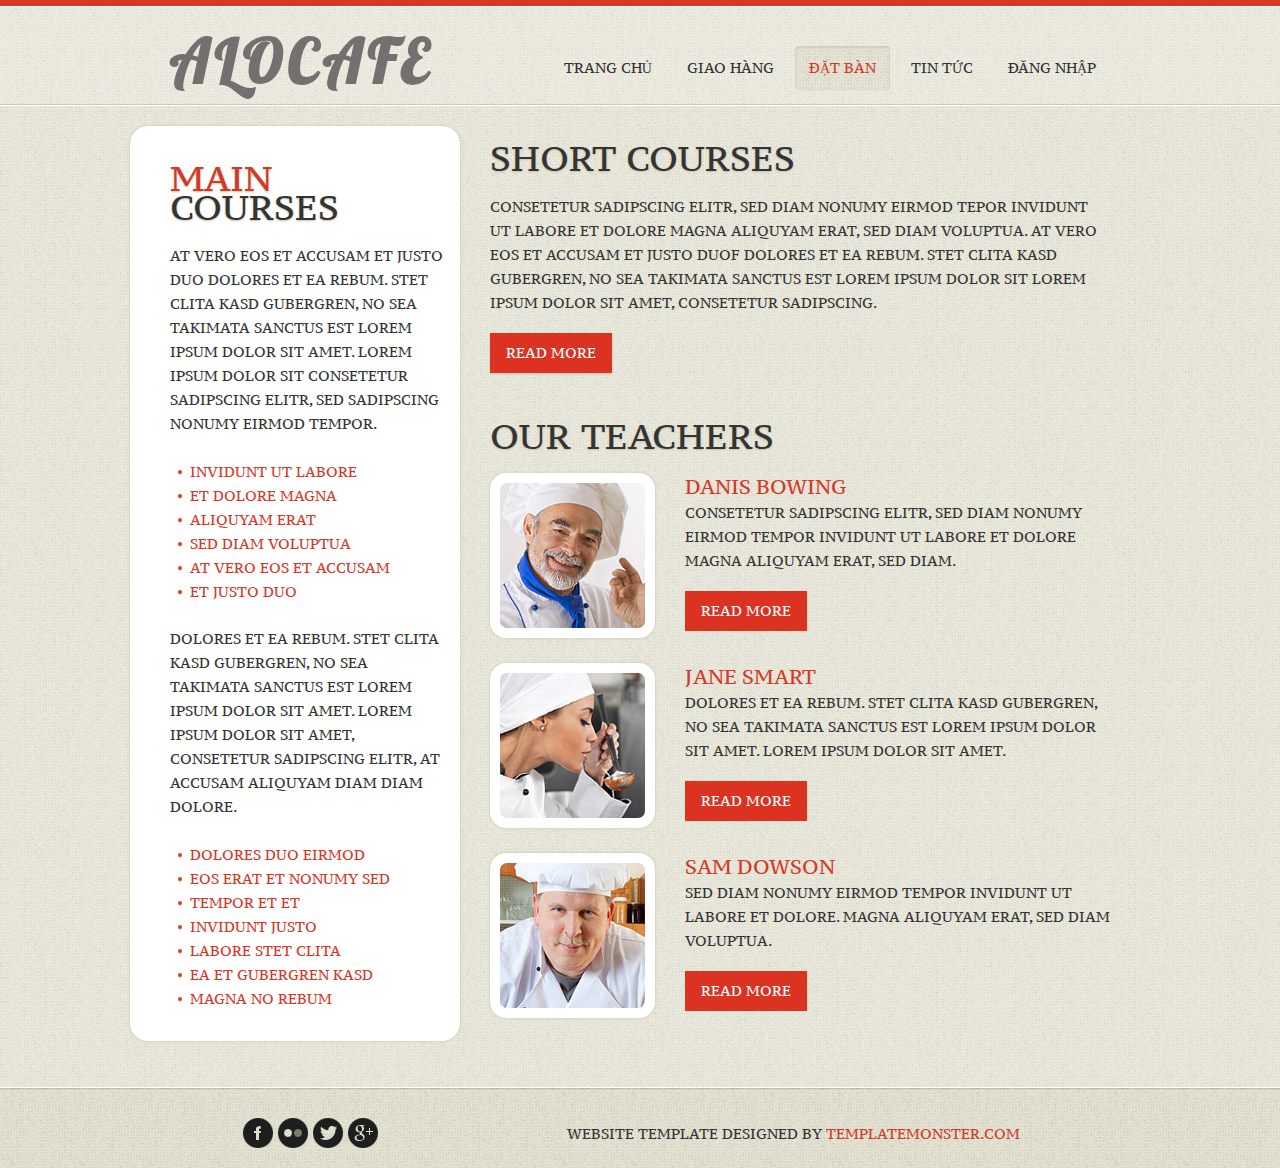
==== index-1.html @ 6573cf67 "new" ====
<!DOCTYPE html>
<html lang="en">
    <head>
        <title>Courses</title>
        <meta charset="utf-8">
        <!--css-->
        <link rel="stylesheet" href="css/reset.css" type="text/css" media="screen">
        <link rel="stylesheet" href="css/style.css" type="text/css" media="screen">
        <link rel="stylesheet" href="css/grid.css" type="text/css" media="screen">
        <link rel="icon" href="images/favicon.ico" type="image/x-icon">
        <link rel="shortcut icon" href="images/favicon.ico" type="image/x-icon" />
        <link href='http://fonts.googleapis.com/css?family=PT+Serif+Caption:400,400italic' rel='stylesheet' type='text/css'>

        <link href='https://fonts.googleapis.com/css?family=Lobster&subset=latin,vietnamese' rel='stylesheet' type='text/css'>
        <!--js-->
        <script type="text/javascript" src="js/jquery-1.7.1.min.js" ></script>
        <script type="text/javascript" src="js/superfish.js"></script>

        <!--[if lt IE 8]>
              <div style=' clear: both; text-align:center; position: relative;'>
                <a href="http://windows.microsoft.com/en-US/internet-explorer/products/ie/home?ocid=ie6_countdown_bannercode">
                  <img src="http://storage.ie6countdown.com/assets/100/images/banners/warning_bar_0000_us.jpg" border="0" height="42" width="820" alt="You are using an outdated browser. For a faster, safer browsing experience, upgrade for free today." />
               </a>
             </div>
             
            <![endif]-->

        <!--[if lt IE 9]>
                        <script src="js/html5.js"></script>
                        <link rel="stylesheet" href="css/ie.css"> 
                 <link href='http://fonts.googleapis.com/css?family=PT+Serif+Caption:400italic' rel='stylesheet' type='text/css'>
               <link href='http://fonts.googleapis.com/css?family=PT+Serif+Caption:400' rel='stylesheet' type='text/css'>
                <![endif]-->
        <style>
            .logo{
                font-family: 'Lobster', cursive;
                color: #756F6F;;
                font-size: 60px;
                padding: 21px 0 14px;
                letter-spacing: 5px;
            }
        </style>
    </head>
    <body>

        <!--==============================header=================================-->
        <header>
            <div class="line-top"></div>
            <div class="main">
                <div class="row-top">
                    <h1><a href="index.html" class="logo">AloCafe</a></h1>
                    <nav>
                        <ul class="sf-menu">
                            <li><a href="index.html">Trang chủ</a></li>
                            <li><a href="index-2.html">Giao hàng</a> </li>
                            <li class="active"><a href="index-1.html">Đặt bàn</a></li>
                            <li><a href="index-3.html">Tin tức</a> </li>
                            <li><a href="index-5.html">Đăng nhập</a> </li>
                        </ul>
                    </nav>
                    <div class="clear"></div>
                </div>
            </div>
        </header>

        <!--==============================content=================================-->
        <section id="content"><div class="ic">More Website Templates @ TemplateMonster.com. December03, 2012!</div>
            <div class="border-horiz"></div>
            <div class="container_12">
                <article class="side-bar">
                    <h3><span>Main</span> Courses</h3>
                    <p>At vero eos et accusam et justo duo dolores et ea rebum. Stet clita kasd gubergren, no sea takimata sanctus est Lorem ipsum dolor sit amet. Lorem ipsum dolor sit consetetur sadipscing elitr, sed sadipscing nonumy eirmod tempor.</p>
                    <ul class="list-1">
                        <li><a href="#">invidunt ut labore</a></li>
                        <li><a href="#">et dolore magna</a></li>
                        <li><a href="#">aliquyam erat</a></li>
                        <li><a href="#">sed diam voluptua</a></li>
                        <li><a href="#">At vero eos et accusam</a></li>
                        <li><a href="#">et justo duo</a></li>
                    </ul>
                    <p>dolores et ea rebum. Stet clita kasd gubergren, no sea takimata sanctus est Lorem ipsum dolor sit amet. Lorem ipsum dolor sit amet, consetetur sadipscing elitr, At accusam aliquyam diam diam dolore.</p>
                    <ul class="list-1">
                        <li><a href="#">dolores duo eirmod</a></li>
                        <li><a href="#">eos erat et nonumy sed</a></li>
                        <li><a href="#">tempor et et</a></li>
                        <li><a href="#">invidunt justo</a></li>
                        <li><a href="#">labore Stet clita</a></li>
                        <li><a href="#">ea et gubergren kasd</a></li>
                        <li><a href="#">magna no rebum</a></li>
                    </ul>
                </article>
                <article class="grid_8">
                    <h3>Short Courses</h3>
                    <p>Consetetur sadipscing elitr, sed diam nonumy eirmod tepor invidunt ut labore et dolore magna aliquyam erat, sed diam voluptua. At vero eos et accusam et justo duof dolores et ea rebum. Stet clita kasd gubergren, no sea takimata sanctus est Lorem ipsum dolor sit Lorem ipsum dolor sit amet, consetetur sadipscing.</p>
                    <a href="#" class="btn">Read more</a>
                    <div class="padd-1">
                        <h3>Our Teachers</h3>
                    </div>
                    <ul class="list-teachers">
                        <li>
                            <figure class="box-img"><img src="images/page2-img1.jpg " alt="" /></figure>
                            <div class="overflow">
                                <h4>Danis bowing</h4>
                                <p>Consetetur sadipscing elitr, sed diam nonumy eirmod tempor invidunt ut labore et dolore magna aliquyam erat, sed diam.</p>
                                <a href="#" class="btn">Read more</a> </div>
                            <div class="clear"></div>
                        </li>
                        <li>
                            <figure class="box-img"><img src="images/page2-img2.jpg " alt="" /></figure>
                            <div class="overflow">
                                <h4>Jane smart</h4>
                                <p>dolores et ea rebum. Stet clita kasd gubergren, no sea takimata sanctus est Lorem ipsum dolor sit amet. Lorem ipsum dolor sit amet.</p>
                                <a href="#" class="btn">Read more</a> </div>
                            <div class="clear"></div>
                        </li>
                        <li>
                            <figure class="box-img"><img src="images/page2-img3.jpg " alt="" /></figure>
                            <div class="overflow">
                                <h4>Sam Dowson</h4>
                                <p>sed diam nonumy eirmod tempor invidunt ut labore et dolore. magna aliquyam erat, sed diam voluptua.</p>
                                <a href="#" class="btn">Read more</a> </div>
                            <div class="clear"></div>
                        </li>
                    </ul>
                </article>
                <div class="clear"></div>
            </div>
        </section>

        <!--==============================footer=================================-->
        <footer>
            <div class="main">
                <ul class="soc-list">
                    <li><a href="#"><img alt="" src="images/icon-1.png"></a></li>
                    <li><a href="#"><img alt="" src="images/icon-2.png"></a></li>
                    <li><a href="#"><img alt="" src="images/icon-3.png"></a></li>
                    <li><a href="#"><img alt="" src="images/icon-4.png"></a></li>
                </ul>
                <div class="policy">Website Template designed by <a href="http://www.templatemonster.com" rel="nofollow">TemplateMonster.com</a> </div>
                <div class="clear"></div>
            </div>
        </footer>
    </body>
</html>
---- css/style.css ----
/* Getting the new tags to behave */
article, aside, audio, canvas, command, datalist, details, embed, figcaption, figure, footer, header, hgroup, keygen, meter, nav, output, progress, section, source, video {
	display: block;
}
mark, rp, rt, ruby, summary, time {
	display: inline
}
/* Global properties ======================================================== */
body {	
	font-family: 'PT Serif Caption', serif;
	font-size:14px;
	line-height:24px;
	color:#343434;
	min-width:1020px;
	background:url(../images/bg-body.gif) #e6e4d7;
	text-transform:uppercase
}
html, body {
	height:100%;
}
.ic {
	border:0;
	float:right;
	background:#fff;
	color:#f00;
	width:50%;
	line-height:10px;
	font-size:10px;
	margin:-220% 0 0 0;
	padding:0;
	overflow:hidden
}
p {
	padding-bottom:18px;

}


a {
	color:#fff;
	text-decoration:none;
}
h1 {
	float:left;
	display:block;
	position:relative;
	z-index:10;
}

h1 a {
	display:block;
}

h2,h3,h4,h5,h6{
font-family: 'PT Serif Caption', serif;
font-weight:normal;
color:#343434} 
h3 {	
	font-size:35px;
	line-height:38px;	
	padding:33px 0 18px;
	text-shadow:0 1px 2px #c5c2a9;
	
}
h3 span {color:#D53827;
	display:block;
	margin-bottom:-9px;}
h3 strong{font-weight:normal;color:#d53827}	
h3 em{color:#999;
font-size:20px;
line-height:24px;
display:block;
font-style:normal}	
	
h4 {
	font-size:20px;
	line-height:28px;
	display:block;
	color:#d53827;}

h5 {
	color:#fff;
	font-size:15px;
	line-height:18px;
	padding:0 0 8px 0;
	font-weight:normal;
}
h6 {
	color:#2d2f38;
	font-size:20px;
	line-height:20px;
	padding:0 0 19px 0;
	font-weight:bold;
}

.padd-1{padding-top:11px}
.padd-2{padding-top:15px}
.inner-1{padding-right:35px}

.relative {
	position:relative
}

/* Global Structure ============================================================= */


.main {
	margin: 0 auto;
	position: relative;
	width: 940px;}

.overflow {overflow:hidden;}

/* Header */


header {	
	padding:0;
	position: relative;
	z-index:99;
	background:url(../images/tail-header.gif);
}

.line-top{
	background:url(../images/line-top.gif) repeat-x  0 0;
    height:7px;
}

.row-top{padding:21px 0 14px}
/* Content */
#content {
	position:relative;
}

/* Left & Right alignment */

.fleft {
	float:left;
}
.fright {
	float:right;
}
.clear {
	clear:both;
}
.alignright {
	text-align:right;
}
.aligncenter {
	text-align:center;
}
.wrapper {
	width:100%;
	overflow:hidden;
}
.overflow {
	overflow:hidden;
}
/*----- other -----*/
.img-indent {
	float:left;
	margin:1px 30px 0 0
}
.img-indent1 {	
	margin:4px 0 24px 0
}

/*===== menu =====*/
nav {
	padding:18px 0 0 0;
	float:right;
	display:block;
	z-index:99;
}
.sf-menu, .sf-menu * {
	margin:			0;
	padding:		0;
	list-style:		none;
}
.sf-menu {
	position:relative;
}
.sf-menu > li {
	margin-left:7px;
	float:left;
	position:relative;
	-webkit-transition: all 0.3s ease;
	-moz-transition: all 0.3s ease;
	-o-transition: all 0.3s ease;
	transition: all 0.3s ease;
	border-radius:4px;
	background:url(../images/point.png)
}

.sf-menu  a {
	color:#343434;
    font-size:14px;
    line-height:20px;
	text-decoration:none;
}

.sf-menu > li > a {
	display:block;
	padding:12px 14px;
}

.sf-menu ul {
	position:		absolute;
	top:			-999em;
	width:			160px;
	display:none;
	background:url(../images/bg-body.gif);
	padding:11px 14px 14px;
	border-radius:8px;
	-moz-border-radius:8px;
	-webkit-border-radius:8px;
    box-shadow:inset 0 1px 3px #c5c2a9;
	-moz-box-shadow: inset 0 1px 3px #c5c2a9;
	-webkit-box-shadow: inset 0 1px 3px #c5c2a9;

}
.sf-menu > li.sfHover , .sf-menu > li:hover, .sf-menu li.active {
	background:url(../images/tail-item.gif);
	   box-shadow:inset 0 1px 3px #c5c2a9;
	-moz-box-shadow: inset 0 1px 3px #c5c2a9;
	-webkit-box-shadow: inset 0 1px 3px #c5c2a9;
	
}

.sf-menu > li.sfHover > a, .sf-menu > li > a:hover, .sf-menu li.active a {
	color:#d53827;

	
}


.sf-menu li li.sfHover > a, .sf-menu li li a:hover, .sf-menu li li a.active {
	color:#d53827;
}
.sf-menu li:hover ul, .sf-menu li.sfHover ul {
	left:			0px;
	top:			47px; /* match top ul list item height */
	z-index:		99;
}
ul.sf-menu li:hover li ul, ul.sf-menu li.sfHover li ul {
	top:			-999em;
}
ul.sf-menu li li:hover ul, ul.sf-menu li li.sfHover ul {
	left:			256px; /* match ul width */
	top:			27px;
}
ul.sf-menu li li:hover li ul, ul.sf-menu li li.sfHover li ul {
	top:			-999em;
}
ul.sf-menu li li li:hover ul, ul.sf-menu li li li.sfHover ul {
	left:			10em; /* match ul width */
	top:			0px;
}

/*===== content =====*/

#content {
	padding:0 0 44px;
	background:url(../images/tail-cont.gif)
}

.border-horiz{background:url(../images/border-horiz.gif) repeat-x 0  0;height:2px}
.border-horiz.extra{margin-top:40px}
.border-horiz.extra1{margin-top:24px}
.box-slogan{text-align:center;width:940px;margin:0 auto;padding-bottom:15px}
.box-slogan h3{padding-bottom:12px}

.thumbnail-1 figure{margin-bottom:18px}
.box-img{
	padding:10px;
	background:#fff;
    border-radius:16px;
	-moz-border-radius:16px;
	-webkit-border-radius:16px;
	 box-shadow:0 0 3px #c5c2a9;
	-moz-box-shadow: 0 0 3px #c5c2a9;
	-webkit-box-shadow:0 0 3px #c5c2a9;
	display:inline-block
	}
.box-img img{	
	border-radius:7px;
	-moz-border-radius:7px;
	-webkit-border-radius:7px;}
	
.row-1{padding-bottom:40px}	
.quote-1{
font-style:italic;
position:relative;
padding-left:30px}	
.quote-1:before{
width:27px;
height:21px;
position:absolute;content:"";
background:url(../images/quote-part.png) no-repeat 0 0;
left:0;
top:0}
.name-author{
text-align:right;
color:#D53827;
font-style:italic}

.list-popular.news{padding-right:22px}
.list-popular a{
font-size:20px;
color:#d53827;
line-height:24px;
margin-bottom:2px;
display:inline-block}
.list-popular a:hover{color:#343434}

.list-dropcap{overflow:hidden;margin-left:-25px;padding-top:25px}
.list-dropcap li{float:left;width:190px;margin-left:25px}
.list-dropcap a{
color:#343434;
font-size:20px;
line-height:24px}
.list-dropcap a:hover{color:#d53827;}

.dropcap{float:left;width:54px;
background:#d53827;
border-radius:26px;
-moz-border-radius:26px;
-webkit-border-radius:26px;
font-size:45px;
line-height:48px;
text-transform:uppercase;
color:#fff;
text-align:center;
padding:1px 0 5px;
margin:0 12px 18px 0
}
.list-dropcap1{padding-top:10px}
.list-dropcap1 .dropcap{background:#000;margin-bottom:8px}
.list-dropcap1 li{padding-bottom:32px}
.list-dropcap1 h4{color:#343434;line-height:24px}	
.side-bar{
width:280px;
float:left;
margin:20px 20px 0 -30px;
padding:0 10px 7px 40px;
background:#fff;
    border-radius:18px;
	-moz-border-radius:18px;
	-webkit-border-radius:18px;
	 box-shadow:0 0 3px #c5c2a9;
	-moz-box-shadow: 0 0 3px #c5c2a9;
	-webkit-box-shadow:0 0 3px #c5c2a9;
}	
.side-bar.extra{padding:18px 10px 0 40px}	
.side-bar.extra1{padding:0px 20px 27px 30px}		
.list-1 {padding:6px 0 23px}

.list-1 li {
	background:url(../images/marker-1.png) no-repeat 7px 10px;
	padding:0 0 0 20px;
	display:block;
	line-height:24px;
}
.list-1 li a {
	display:inline-block;
	-webkit-transition: all 0.2s ease;
	-moz-transition: all 0.2s ease;
	-o-transition: all 0.2s ease;
	transition: all 0.2s ease;
	color:#d53827;
}
.list-1 li a:hover{color:#343434}

.list-teachers{}
.list-teachers li{padding-bottom:25px}
.list-teachers li figure{float:left;margin-right:30px}

.list-recipes{}
.list-recipes li figure{float:left;margin-right:30px}
.list-recipes li h4{padding-top:14px}
.list-recipes li{padding-bottom:30px}
.list-recipes.extra h4{padding-top:10px}

.privacy {
	width:750px;
	padding:0 0 0 0
}

/*----- lists -----*/


/*----- links -----*/
.link-1{color:#d53827}
.link-1:hover{text-decoration:none;
color:#343434}

/*----- btns -----*/

.btn {
	display:inline-block;
	color:#fff;
	padding:8px 16px;
	background:#db3222;
	-webkit-transition: all 0.3s ease;
	-moz-transition: all 0.3s ease;
	-o-transition: all 0.3s ease;
	transition: all 0.3s ease;
    box-shadow:0 1px 2px #c5c2a9;
	-moz-box-shadow: 0 1px 2px #c5c2a9;
	-webkit-box-shadow:0 1px 2px #c5c2a9;
}
.btn:hover {
	background:#2e2e2e
}

/*----- forms -----*/

.box-contact{
	background:#fff;
width:940px;
margin:60px auto 0;
padding:0 40px 51px;
background:#fff;
    border-radius:18px;
	-moz-border-radius:18px;
	-webkit-border-radius:18px;
	 box-shadow:0 0 3px #c5c2a9;
	-moz-box-shadow: 0 0 3px #c5c2a9;
	-webkit-box-shadow:0 0 3px #c5c2a9;
}

.coll-1,.coll-2{float:left;width:450px;}
.coll-2{float:right}


.box-contact .btn{margin-top:2px}
#contact-form {
  position: relative;
  vertical-align: top;
  z-index: 1;
  margin: 0;
  padding: 0;
}
#contact-form fieldset {
  border: none;
  padding: 0;
  width: 100%;
  overflow: hidden;
}
#contact-form label {
  min-height: 54px;
  position: relative;
  margin: 0;
  overflow: hidden;
  display: block;
  float: left;
  width: 100%;
}
#contact-form .message {
  min-height: 213px;
  display: block;
  width: 100%;
}
#contact-form input,
#contact-form textarea {
  font-family: 'PT Serif Caption', serif;
  padding: 4px 12px 5px;
  text-transform:uppercase;
  margin: 0;
  font-size:14px;
  display: block;
  line-height: 24px !important;
  color: #343434;
  background: #e8e7de;
  outline: none;
  width: 94%;
  border: 1px solid #d1cfbd;
  box-shadow: none;
  border-radius: 0px;
  float: left;
}
#contact-form input {
  height: 24px;
}
#contact-form textarea { 
  height: 184px;
  resize: none;
  overflow: auto;
}
#contact-form textarea:focus,
#contact-form input[type="text"]:focus {
  box-shadow: none;
  
}
#contact-form .area .error {
  float: none;
}
#contact-form .success {
  display: none;
  margin-bottom: 10px;
   background: #e8e7de;
  font-size: 14px;
  line-height: 16px;
  position: relative;
  border: 1px solid #d1cfbd;
  padding: 10px;
}
#contact-form .error,
#contact-form .empty {
  color: #f00;
  font-size: 11px;
  line-height: 1.27em;
  display: none;
  overflow: hidden;
  margin-bottom: 5px;
  padding: 2px 4px 6px;
  float: left;
}

#contact-form a{cursor:pointer}


.form-txt{padding-bottom:2px}
.btns {overflow:hidden;
padding-left:370px}
.btns a{float:left;margin-right:40px}
/*----- map -----*/
.map {
	float:left;
	margin:0
}
iframe {
	height: 182px;
	overflow: hidden;
	width: 630px;

}
/*----- adress -----*/

.box-address {
float:left;
width:260px;
margin-right:30px;
padding-top:9px
}

dl {padding-top:2px
}
dt {
	padding-bottom:5px;
}
dd {
	display:inline-block;
}
dl dd span {
	display: inline-block;
	width: 94px;
	}
.mail-1{
	color:#d53827;
	text-decoration:none;
	
}
.mail-1:hover{
	text-decoration:underline
}

/*===== footer =====*/

footer {
	position:relative;
	padding:31px 0 20px;
	background:url(../images/tail-bg-footer.gif) repeat-x 0 0;
	
}
.policy {
	float:right;
	display:block;
	font-size:14px;
	color:#343434;
	line-height:16px;
	text-decoration:none;
	padding:8px 90px 0 0;
}

.policy a {
	color:#d53827;
	text-decoration:none;	
	
	
}
.policy a:hover {
	text-decoration:underline;
}

/*----- social -----*/
.soc-list {float:left;	
	display:block;
	padding-left:73px
}
.soc-list li {
	padding:0 5px 0 0;
	float:left;
}
.soc-list li a {
	display:block;
	opacity:1;
	background:url(../images/bg-body.gif);
}
.soc-list li a:hover{opacity:0.7}
---- css/grid.css ----
/*
	Variable Grid System.
	Learn more ~ http://www.spry-soft.com/grids/
	Based on 960 Grid System - http://960.gs/

	Licensed under GPL and MIT.
*/


/* Containers
----------------------------------------------------------------------------------------------------*/
.container_12 {
	margin-left: auto;
	margin-right: auto;
	width: 960px;
}

/* Grid >> Global
----------------------------------------------------------------------------------------------------*/

.grid_1,
.grid_2,
.grid_3,
.grid_4,
.grid_5,
.grid_6,
.grid_7,
.grid_8,
.grid_9,
.grid_10,
.grid_11,
.grid_12 {
	display:inline;
	float: left;
	position: relative;
	margin-left: 10px;
	margin-right: 10px;
}

/* Grid >> Children (Alpha ~ First, Omega ~ Last)
----------------------------------------------------------------------------------------------------*/

.alpha {
	margin-left: 0;
}

.omega {
	margin-right: 0;
}

/* Grid >> 12 Columns
----------------------------------------------------------------------------------------------------*/

.container_12 .grid_1 {
	width:60px;
}

.container_12 .grid_2 {
	width:140px;
}

.container_12 .grid_3 {
	width:220px;
}

.container_12 .grid_4 {
	width:300px;
}

.container_12 .grid_5 {
	width:380px;
}

.container_12 .grid_6 {
	width:460px;
}

.container_12 .grid_7 {
	width:540px;
}

.container_12 .grid_8 {
	width:620px;
}

.container_12 .grid_9 {
	width:700px;
}

.container_12 .grid_10 {
	width:780px;
}

.container_12 .grid_11 {
	width:860px;
}

.container_12 .grid_12 {
	width:940px;
}



/* Prefix Extra Space >> 12 Columns
----------------------------------------------------------------------------------------------------*/

.container_12 .prefix_1 {
	padding-left:80px;
}

.container_12 .prefix_2 {
	padding-left:160px;
}

.container_12 .prefix_3 {
	padding-left:240px;
}

.container_12 .prefix_4 {
	padding-left:320px;
}

.container_12 .prefix_5 {
	padding-left:400px;
}

.container_12 .prefix_6 {
	padding-left:480px;
}

.container_12 .prefix_7 {
	padding-left:560px;
}

.container_12 .prefix_8 {
	padding-left:640px;
}

.container_12 .prefix_9 {
	padding-left:720px;
}

.container_12 .prefix_10 {
	padding-left:800px;
}

.container_12 .prefix_11 {
	padding-left:880px;
}



/* Suffix Extra Space >> 12 Columns
----------------------------------------------------------------------------------------------------*/

.container_12 .suffix_1 {
	padding-right:80px;
}

.container_12 .suffix_2 {
	padding-right:160px;
}

.container_12 .suffix_3 {
	padding-right:240px;
}

.container_12 .suffix_4 {
	padding-right:320px;
}

.container_12 .suffix_5 {
	padding-right:400px;
}

.container_12 .suffix_6 {
	padding-right:480px;
}

.container_12 .suffix_7 {
	padding-right:560px;
}

.container_12 .suffix_8 {
	padding-right:640px;
}

.container_12 .suffix_9 {
	padding-right:720px;
}

.container_12 .suffix_10 {
	padding-right:800px;
}

.container_12 .suffix_11 {
	padding-right:880px;
}



/* Push Space >> 12 Columns
----------------------------------------------------------------------------------------------------*/

.container_12 .push_1 {
	left:80px;
}

.container_12 .push_2 {
	left:160px;
}

.container_12 .push_3 {
	left:240px;
}

.container_12 .push_4 {
	left:320px;
}

.container_12 .push_5 {
	left:400px;
}

.container_12 .push_6 {
	left:480px;
}

.container_12 .push_7 {
	left:560px;
}

.container_12 .push_8 {
	left:640px;
}

.container_12 .push_9 {
	left:720px;
}

.container_12 .push_10 {
	left:800px;
}

.container_12 .push_11 {
	left:880px;
}



/* Pull Space >> 12 Columns
----------------------------------------------------------------------------------------------------*/

.container_12 .pull_1 {
	left:-80px;
}

.container_12 .pull_2 {
	left:-160px;
}

.container_12 .pull_3 {
	left:-240px;
}

.container_12 .pull_4 {
	left:-320px;
}

.container_12 .pull_5 {
	left:-400px;
}

.container_12 .pull_6 {
	left:-480px;
}

.container_12 .pull_7 {
	left:-560px;
}

.container_12 .pull_8 {
	left:-640px;
}

.container_12 .pull_9 {
	left:-720px;
}

.container_12 .pull_10 {
	left:-800px;
}

.container_12 .pull_11 {
	left:-880px;
}




/* Clear Floated Elements
----------------------------------------------------------------------------------------------------*/

/* http://sonspring.com/journal/clearing-floats */

.clear {
	clear: both;
	display: block;
	overflow: hidden;
	visibility: hidden;
	width: 0;
	height: 0;
}

/* http://perishablepress.com/press/2008/02/05/lessons-learned-concerning-the-clearfix-css-hack */

.clearfix:after {
	clear: both;
	content: ' ';
	display: block;
	font-size: 0;
	line-height: 0;
	visibility: hidden;
	width: 0;
	height: 0;
}

.clearfix {
	display: inline-block;
}

* html .clearfix {
	height: 1%;
}

.clearfix {
	display: block;
}
---- css/ie.css ----
.btn,.sf-menu > li,
.box-img,
.flexslider .slides,
.dropcap,
.side-bar,
.list-dropcap1 .dropcap,
.box-contact,
.flexslider .slides img {
	behavior:url(js/PIE.htc);
	position:relative;
}
.sf-menu ul{behavior:url(js/PIE.htc);}
.soc-list li a img{filter:alpha(opacity=100);}
.soc-list li a:hover img{filter:alpha(opacity=70);}
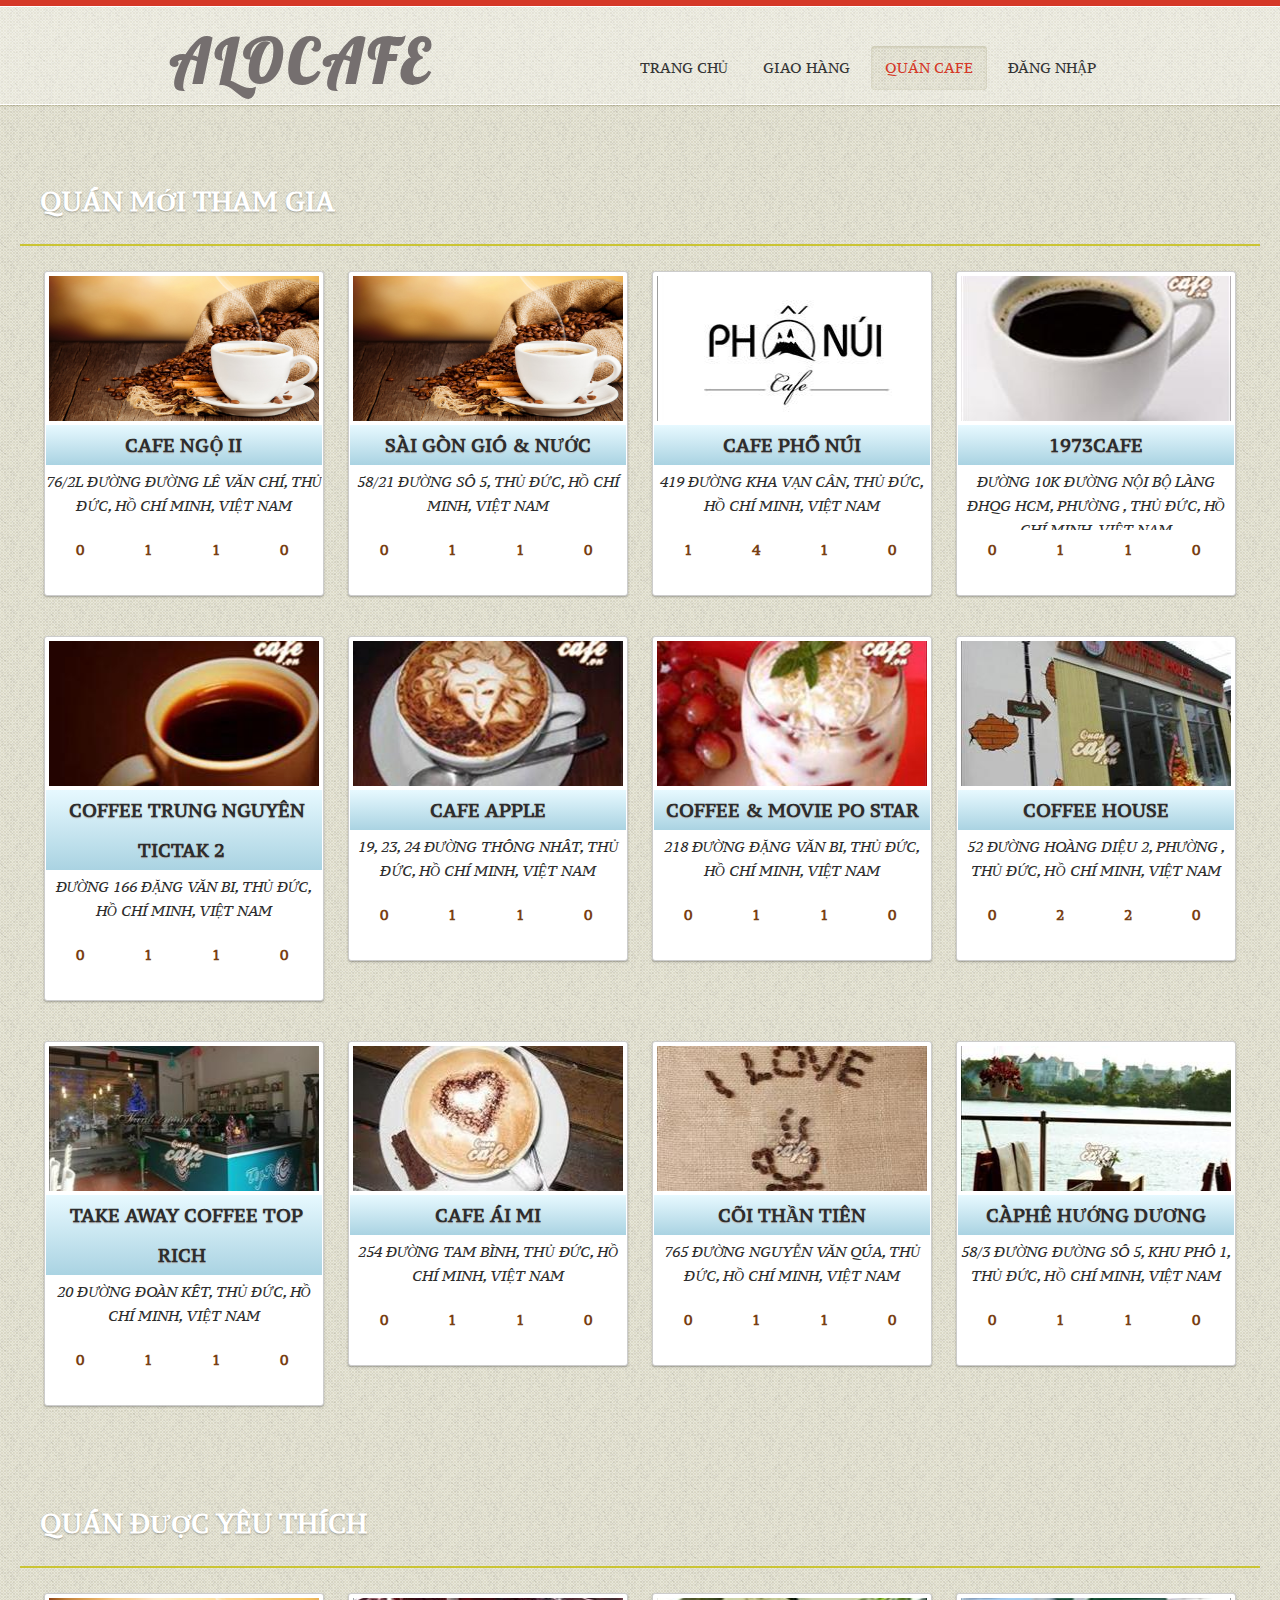
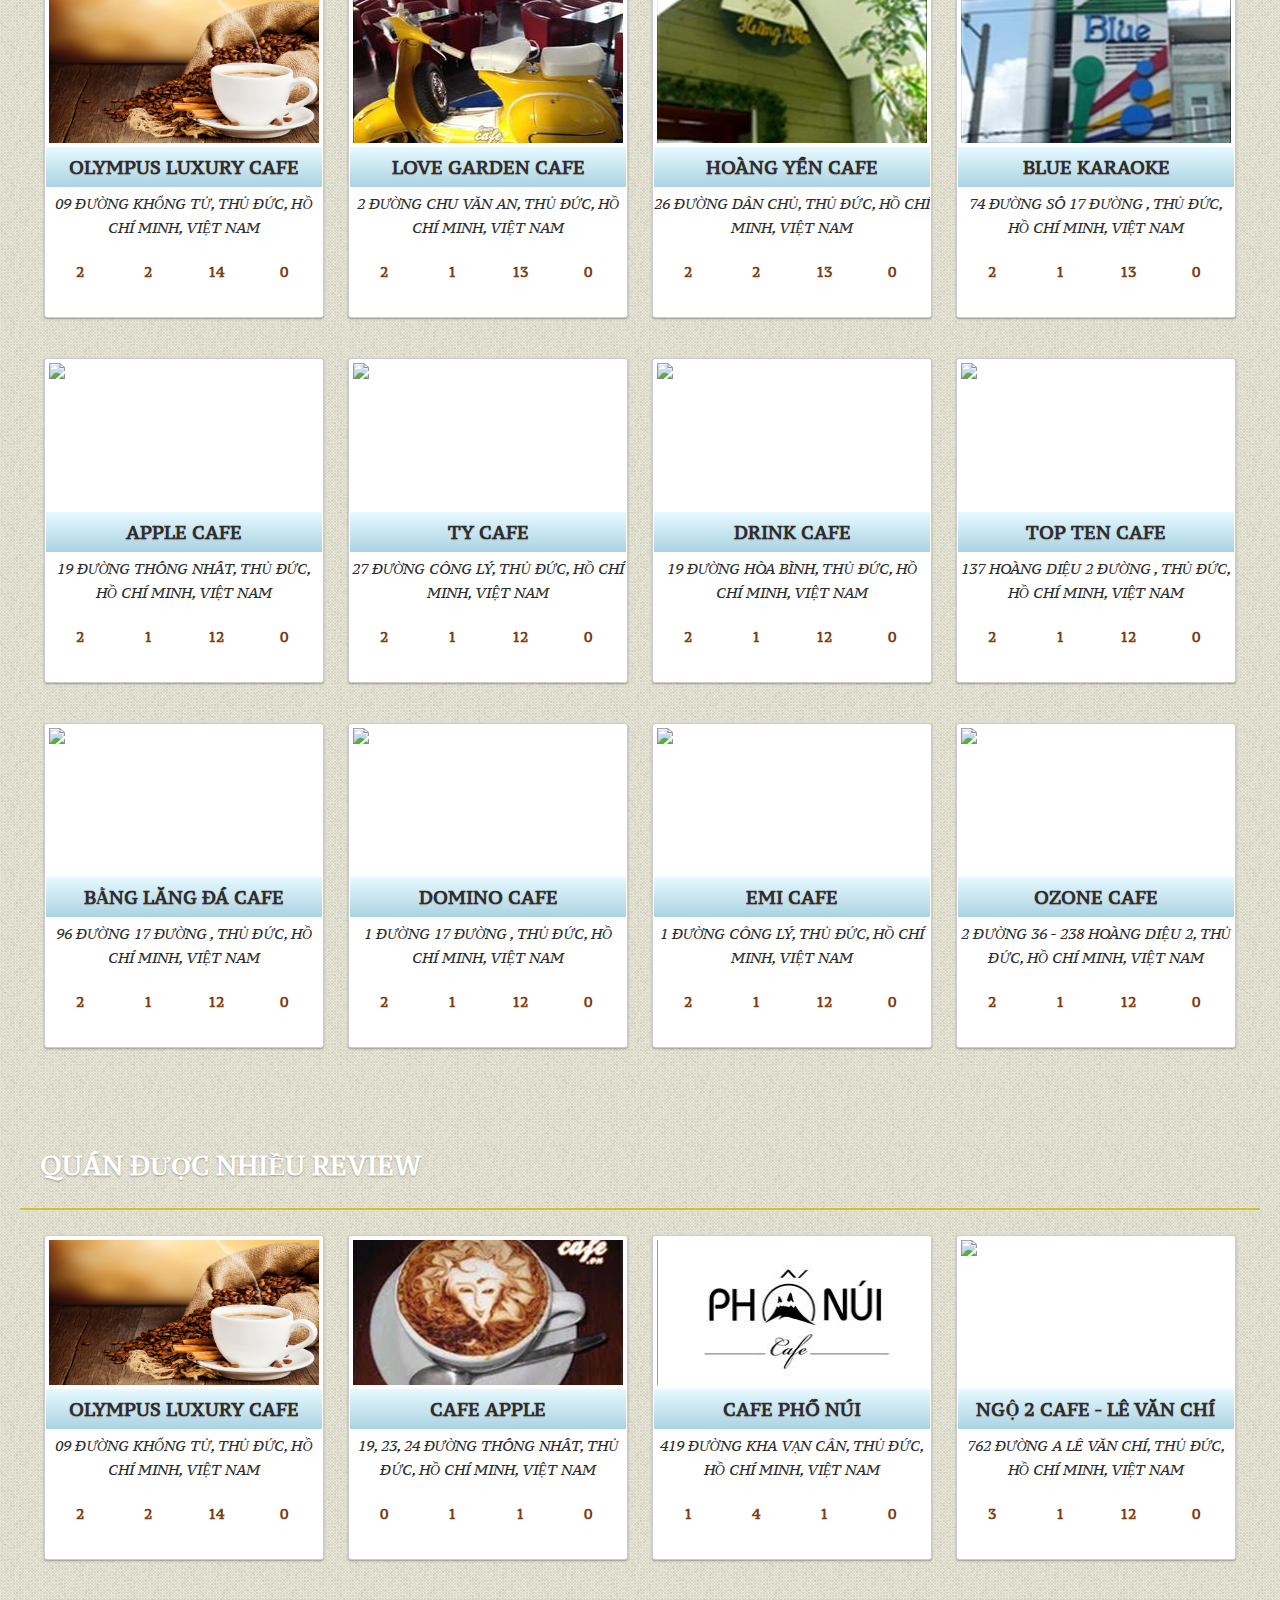
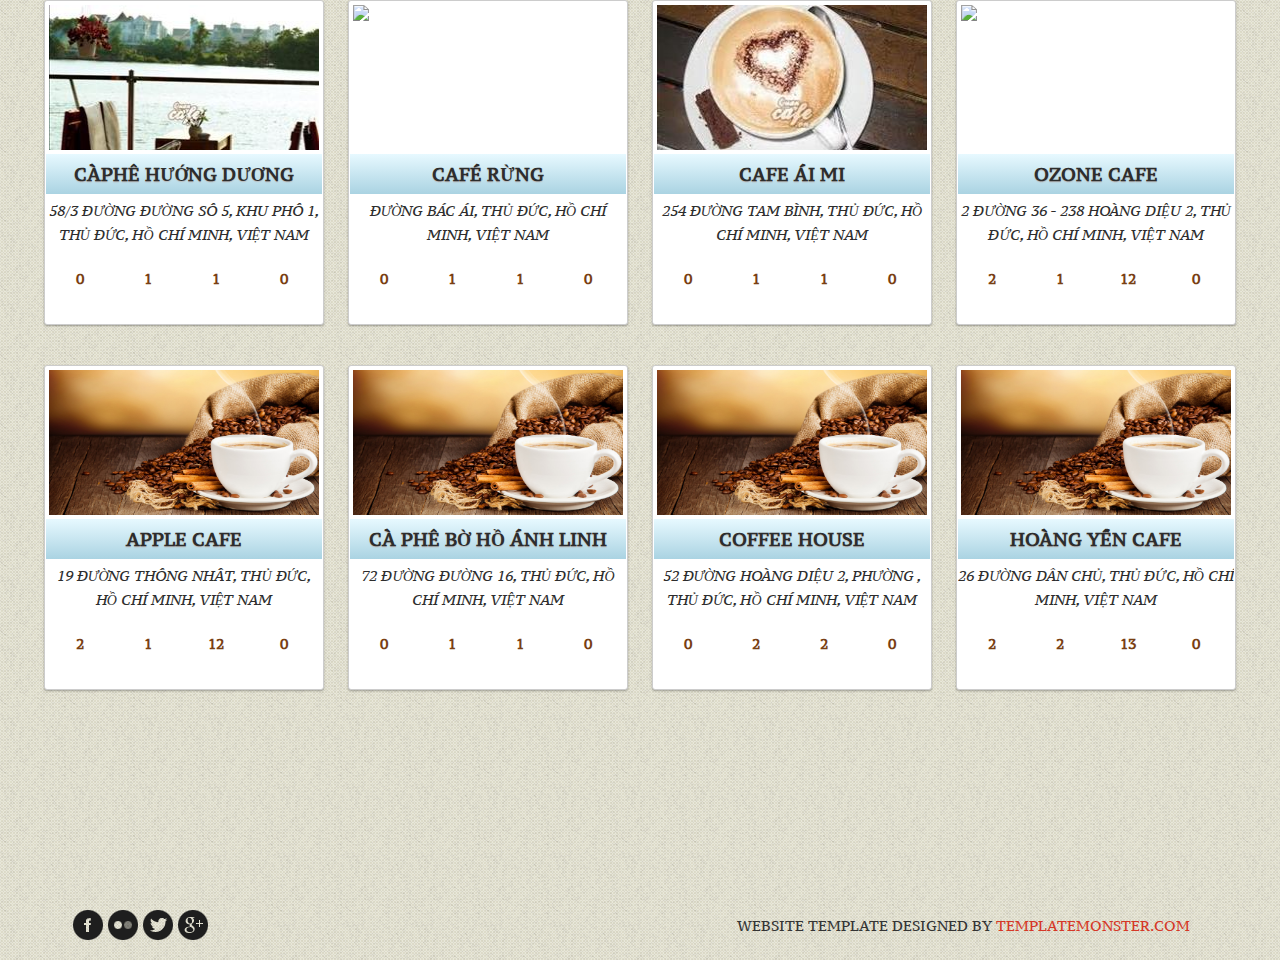
==== commit 7b8e6cb0: "Signed-off-by: lytranuit <lytranuit@gmail.com> finish" ====
--- a/index-1.html
+++ b/index-1.html
@@ -4,6 +4,8 @@
         <title>Courses</title>
         <meta charset="utf-8">
         <!--css-->
+
+        <link rel="stylesheet" href="css/home.css" type="text/css" media="screen">
         <link rel="stylesheet" href="css/reset.css" type="text/css" media="screen">
         <link rel="stylesheet" href="css/style.css" type="text/css" media="screen">
         <link rel="stylesheet" href="css/grid.css" type="text/css" media="screen">
@@ -12,7 +14,7 @@
         <link href='http://fonts.googleapis.com/css?family=PT+Serif+Caption:400,400italic' rel='stylesheet' type='text/css'>
 
         <link href='https://fonts.googleapis.com/css?family=Lobster&subset=latin,vietnamese' rel='stylesheet' type='text/css'>
-        <!--js-->
+
         <script type="text/javascript" src="js/jquery-1.7.1.min.js" ></script>
         <script type="text/javascript" src="js/superfish.js"></script>
 
@@ -39,7 +41,18 @@
                 padding: 21px 0 14px;
                 letter-spacing: 5px;
             }
+            .other-bound *{
+                cursor: pointer;
+            }
         </style>
+        <script>
+            $(document).ready(function() {
+                $(".other-bound a").click(function() {
+                    window.location.replace('index-3.html');
+                    return false;
+                });
+            });
+        </script>
     </head>
     <body>
 
@@ -53,8 +66,7 @@
                         <ul class="sf-menu">
                             <li><a href="index.html">Trang chủ</a></li>
                             <li><a href="index-2.html">Giao hàng</a> </li>
-                            <li class="active"><a href="index-1.html">Đặt bàn</a></li>
-                            <li><a href="index-3.html">Tin tức</a> </li>
+                            <li class="active"><a href="index-1.html">Quán cafe</a></li>
                             <li><a href="index-5.html">Đăng nhập</a> </li>
                         </ul>
                     </nav>
@@ -64,72 +76,2052 @@
         </header>
 
         <!--==============================content=================================-->
-        <section id="content"><div class="ic">More Website Templates @ TemplateMonster.com. December03, 2012!</div>
-            <div class="border-horiz"></div>
-            <div class="container_12">
-                <article class="side-bar">
-                    <h3><span>Main</span> Courses</h3>
-                    <p>At vero eos et accusam et justo duo dolores et ea rebum. Stet clita kasd gubergren, no sea takimata sanctus est Lorem ipsum dolor sit amet. Lorem ipsum dolor sit consetetur sadipscing elitr, sed sadipscing nonumy eirmod tempor.</p>
-                    <ul class="list-1">
-                        <li><a href="#">invidunt ut labore</a></li>
-                        <li><a href="#">et dolore magna</a></li>
-                        <li><a href="#">aliquyam erat</a></li>
-                        <li><a href="#">sed diam voluptua</a></li>
-                        <li><a href="#">At vero eos et accusam</a></li>
-                        <li><a href="#">et justo duo</a></li>
-                    </ul>
-                    <p>dolores et ea rebum. Stet clita kasd gubergren, no sea takimata sanctus est Lorem ipsum dolor sit amet. Lorem ipsum dolor sit amet, consetetur sadipscing elitr, At accusam aliquyam diam diam dolore.</p>
-                    <ul class="list-1">
-                        <li><a href="#">dolores duo eirmod</a></li>
-                        <li><a href="#">eos erat et nonumy sed</a></li>
-                        <li><a href="#">tempor et et</a></li>
-                        <li><a href="#">invidunt justo</a></li>
-                        <li><a href="#">labore Stet clita</a></li>
-                        <li><a href="#">ea et gubergren kasd</a></li>
-                        <li><a href="#">magna no rebum</a></li>
-                    </ul>
-                </article>
-                <article class="grid_8">
-                    <h3>Short Courses</h3>
-                    <p>Consetetur sadipscing elitr, sed diam nonumy eirmod tepor invidunt ut labore et dolore magna aliquyam erat, sed diam voluptua. At vero eos et accusam et justo duof dolores et ea rebum. Stet clita kasd gubergren, no sea takimata sanctus est Lorem ipsum dolor sit Lorem ipsum dolor sit amet, consetetur sadipscing.</p>
-                    <a href="#" class="btn">Read more</a>
-                    <div class="padd-1">
-                        <h3>Our Teachers</h3>
+
+        <article id="main" class="b200">
+            <section id="ctmain">
+                <section class="big-bound t75">
+                    <div class="title">
+                        <h1><a class="bg-img-cd bgall-title" href="http://www.quancafe.vn/quan-moi-tham-gia-cong-dong">QUÁN MỚI THAM GIA</a></h1>
                     </div>
-                    <ul class="list-teachers">
-                        <li>
-                            <figure class="box-img"><img src="images/page2-img1.jpg " alt="" /></figure>
-                            <div class="overflow">
-                                <h4>Danis bowing</h4>
-                                <p>Consetetur sadipscing elitr, sed diam nonumy eirmod tempor invidunt ut labore et dolore magna aliquyam erat, sed diam.</p>
-                                <a href="#" class="btn">Read more</a> </div>
-                            <div class="clear"></div>
-                        </li>
-                        <li>
-                            <figure class="box-img"><img src="images/page2-img2.jpg " alt="" /></figure>
-                            <div class="overflow">
-                                <h4>Jane smart</h4>
-                                <p>dolores et ea rebum. Stet clita kasd gubergren, no sea takimata sanctus est Lorem ipsum dolor sit amet. Lorem ipsum dolor sit amet.</p>
-                                <a href="#" class="btn">Read more</a> </div>
-                            <div class="clear"></div>
-                        </li>
-                        <li>
-                            <figure class="box-img"><img src="images/page2-img3.jpg " alt="" /></figure>
-                            <div class="overflow">
-                                <h4>Sam Dowson</h4>
-                                <p>sed diam nonumy eirmod tempor invidunt ut labore et dolore. magna aliquyam erat, sed diam voluptua.</p>
-                                <a href="#" class="btn">Read more</a> </div>
-                            <div class="clear"></div>
-                        </li>
-                    </ul>
-                </article>
-                <div class="clear"></div>
-            </div>
-        </section>
-
+                    <div class="brick t20"></div>
+                    <div id="newest_inn" class="small-bound">
+                        <div class="other-bound">
+                            <a class="course-thumb" href="">
+                                <img class="lazy" data-original="http://cdn.quancafe.vn/z_276x145/menuitem/2012/12/12/60.jpg" src="images/gallery-05.jpg" alt="Quán cafe - cafe ngộ II" title="cafe ngộ II" style="display: block;">
+                                <span>
+                                    <span>Xem chi tiết</span>
+                                </span>
+                            </a>
+                            <div class="name">
+                                <a class="eclipse" title="cafe ngộ II" href="">cafe ngộ II</a>
+                            </div>
+                            <div class="content">
+                                <a href="">
+                                    <address>76/2l
+                                        đường đường lê văn chí,
+                                        Thủ Đức, Hồ Chí Minh, Việt Nam</address>
+                                </a>
+                            </div>
+
+                            <div class="active">
+                                <div id="voteareangoii" class="hidden branchvote" style="display: none;">
+                                    <a title="Bầu chọn 1 sao" href="javascript:;">
+                                        <div id="votenumber1" class="vote">
+                                        </div>
+                                    </a><a title="Bầu chọn 2 sao" href="javascript:;" >
+                                        <div id="votenumber2" class="vote">
+                                        </div>
+                                    </a><a title="Bầu chọn 3 sao" href="javascript:;" >
+                                        <div id="votenumber3" class="vote">
+                                        </div>
+                                    </a><a title="Bầu chọn 4 sao" href="javascript:;" >
+                                        <div id="votenumber4" class="vote">
+                                        </div>
+                                    </a><a title="Bầu chọn 5 sao" href="javascript:;" >
+                                        <div id="votenumber5" class="vote">
+                                        </div>
+                                    </a>
+                                </div>
+                                <p class="item-active">
+                                    <strong class="num-active" id="bhngoii">0</strong>
+                                    <strong class="location" title="Đã đến đây"></strong>
+                                </p>
+                                <p class="item-active">
+                                    <strong class="num-active" id="fvngoii">1</strong>
+                                    <strong class="star" id="addfavourite" title="Bình chọn"></strong>
+                                </p>
+                                <p class="item-active">
+                                    <strong class="num-active" id="lkngoii">1</strong>
+                                    <strong class="like" title="Thích" ></strong>
+                                </p>
+                                <p class="item-active">
+                                    <strong class="num-active" id="cmngoii">0</strong>
+                                    <strong class="cm" title="Bình luận"></strong>
+                                </p>
+
+                            </div>
+                        </div>
+                        <div class="other-bound">
+                            <a class="course-thumb" href="">
+                                <img class="lazy" data-original="http://cdn.quancafe.vn/z_276x145/menuitem/2012/12/12/37.jpg" src="images/gallery-05.jpg" alt="Quán cafe - SÀI GÒN GIÓ &amp; NƯỚC" title="SÀI GÒN GIÓ &amp; NƯỚC" style="display: block;">
+                                <span>
+                                    <span>Xem chi tiết</span>
+                                </span>
+                            </a>
+                            <div class="name">
+                                <a class="eclipse" title="SÀI GÒN GIÓ &amp; NƯỚC" href="">SÀI GÒN GIÓ &amp; NƯỚC</a>
+                            </div>
+                            <div class="content">
+                                <a href="">
+                                    <address>58/21
+                                        đường SỐ 5,
+                                        Thủ Đức, Hồ Chí Minh, Việt Nam</address>
+                                </a>
+                            </div>
+
+                            <div class="active">
+                                <div id="voteareasaigongionuoc" class="hidden branchvote" style="display: none;">
+                                    <a title="Bầu chọn 1 sao" href="javascript:;">
+                                        <div id="votenumber1" class="vote">
+                                        </div>
+                                    </a><a title="Bầu chọn 2 sao" href="javascript:;">
+                                        <div id="votenumber2" class="vote">
+                                        </div>
+                                    </a><a title="Bầu chọn 3 sao" href="javascript:;" >
+                                        <div id="votenumber3" class="vote">
+                                        </div>
+                                    </a><a title="Bầu chọn 4 sao" href="javascript:;">
+                                        <div id="votenumber4" class="vote">
+                                        </div>
+                                    </a><a title="Bầu chọn 5 sao" href="javascript:;">
+                                        <div id="votenumber5" class="vote">
+                                        </div>
+                                    </a>
+                                </div>
+                                <p class="item-active">
+                                    <strong class="num-active" id="bhsaigongionuoc">0</strong>
+                                    <strong class="location" title="Đã đến đây"></strong>
+                                </p>
+                                <p class="item-active">
+                                    <strong class="num-active" id="fvsaigongionuoc">1</strong>
+                                    <strong class="star" id="addfavourite" title="Bình chọn" ></strong>
+                                </p>
+                                <p class="item-active">
+                                    <strong class="num-active" id="lksaigongionuoc">1</strong>
+                                    <strong class="like" title="Thích"></strong>
+                                </p>
+                                <p class="item-active">
+                                    <strong class="num-active" id="cmsaigongionuoc">0</strong>
+                                    <strong class="cm" title="Bình luận" ></strong>
+                                </p>
+
+                            </div>
+                        </div>
+                        <div class="other-bound">
+                            <a class="course-thumb" href="http://www.quancafe.vn/cofeephonui">
+                                <img class="lazy" data-original="http://cdn.quancafe.vn/z_276x145/_branch/2014/5/3/-O6-unnamed.jpg" src="images/-O6-unnamed.jpg" alt="Quán cafe - cafe phố núi" title="cafe phố núi" style="display: block;">
+                                <span>
+                                    <span>Xem chi tiết</span>
+                                </span>
+                            </a>
+                            <div class="name">
+                                <a class="eclipse" title="cafe phố núi" href="http://www.quancafe.vn/cofeephonui">cafe phố núi</a>
+                            </div>
+                            <div class="content">
+                                <a href="http://www.quancafe.vn/cofeephonui">
+                                    <address>419
+                                        đường kha vạn cân,
+                                        Thủ Đức, Hồ Chí Minh, Việt Nam</address>
+                                </a>
+                            </div>
+                            <div class="active">
+                                <div id="voteareacofeephonui" class="hidden branchvote" style="display: none;">
+                                    <a title="Bầu chọn 1 sao" href="javascript:;" >
+                                        <div id="votenumber1" class="vote">
+                                        </div>
+                                    </a><a title="Bầu chọn 2 sao" href="javascript:;">
+                                        <div id="votenumber2" class="vote">
+                                        </div>
+                                    </a><a title="Bầu chọn 3 sao" href="javascript:;" >
+                                        <div id="votenumber3" class="vote">
+                                        </div>
+                                    </a><a title="Bầu chọn 4 sao" href="javascript:;">
+                                        <div id="votenumber4" class="vote">
+                                        </div>
+                                    </a><a title="Bầu chọn 5 sao" href="javascript:;" >
+                                        <div id="votenumber5" class="vote">
+                                        </div>
+                                    </a>
+                                </div>
+                                <p class="item-active">
+                                    <strong class="num-active" id="bhcofeephonui">1</strong>
+                                    <strong class="location" title="Đã đến đây"></strong>
+                                </p>
+                                <p class="item-active">
+                                    <strong class="num-active" id="fvcofeephonui">4</strong>
+                                    <strong class="star" id="addfavourite" title="Bình chọn" ></strong>
+                                </p>
+                                <p class="item-active">
+                                    <strong class="num-active" id="lkcofeephonui">1</strong>
+                                    <strong class="like" title="Thích" ></strong>
+                                </p>
+                                <p class="item-active">
+                                    <strong class="num-active" id="cmcofeephonui">0</strong>
+                                    <strong class="cm" title="Bình luận" ></strong>
+                                </p>
+
+                            </div>
+                        </div>
+                        <div class="other-bound">
+                            <a class="course-thumb" href="http://www.quancafe.vn/1973">
+                                <img class="lazy" data-original="http://cdn.quancafe.vn/z_276x145/menuitem/2012/12/12/9.jpg" src="images/9.jpg" alt="Quán cafe - 1973CAFE" title="1973CAFE" style="display: block;">
+                                <span>
+                                    <span>Xem chi tiết</span>
+                                </span>
+                            </a>
+                            <div class="name">
+                                <a class="eclipse" title="1973CAFE" href="http://www.quancafe.vn/1973">1973CAFE</a>
+                            </div>
+                            <div class="content">
+                                <a href="http://www.quancafe.vn/1973">
+                                    <address>
+                                        đường 10K ĐƯỜNG NỘI BỘ LÀNG ĐHQG HCM, phường ,
+                                        Thủ Đức, Hồ Chí Minh, Việt Nam</address>
+                                </a>
+                            </div>
+
+                            <div class="active">
+                                <div id="votearea1973" class="hidden branchvote" style="display: none;">
+                                    <a title="Bầu chọn 1 sao" href="javascript:;" >
+                                        <div id="votenumber1" class="vote">
+                                        </div>
+                                    </a><a title="Bầu chọn 2 sao" href="javascript:;" >
+                                        <div id="votenumber2" class="vote">
+                                        </div>
+                                    </a><a title="Bầu chọn 3 sao" href="javascript:;" >
+                                        <div id="votenumber3" class="vote">
+                                        </div>
+                                    </a><a title="Bầu chọn 4 sao" href="javascript:;" >
+                                        <div id="votenumber4" class="vote">
+                                        </div>
+                                    </a><a title="Bầu chọn 5 sao" href="javascript:;" >
+                                        <div id="votenumber5" class="vote">
+                                        </div>
+                                    </a>
+                                </div>
+                                <p class="item-active">
+                                    <strong class="num-active" id="bh1973">0</strong>
+                                    <strong class="location" title="Đã đến đây" ></strong>
+                                </p>
+                                <p class="item-active">
+                                    <strong class="num-active" id="fv1973">1</strong>
+                                    <strong class="star" id="addfavourite" title="Bình chọn"></strong>
+                                </p>
+                                <p class="item-active">
+                                    <strong class="num-active" id="lk1973">1</strong>
+                                    <strong class="like" title="Thích"></strong>
+                                </p>
+                                <p class="item-active">
+                                    <strong class="num-active" id="cm1973">0</strong>
+                                    <strong class="cm" title="Bình luận"></strong>
+                                </p>
+
+                            </div>
+                        </div>
+                        <div class="other-bound">
+                            <a class="course-thumb" href="http://www.quancafe.vn/trungnguyentictak2.1">
+                                <img class="lazy" data-original="http://cdn.quancafe.vn/z_276x145/menuitem/2012/12/12/43.jpg" src="images/43.jpg" alt="Quán cafe - Coffee Trung Nguyên Tictak 2" title="Coffee Trung Nguyên Tictak 2" style="display: block;">
+                                <span>
+                                    <span>Xem chi tiết</span>
+                                </span>
+                            </a>
+                            <div class="name">
+                                <a class="eclipse" title="Coffee Trung Nguyên Tictak 2" href="http://www.quancafe.vn/trungnguyentictak2.1">Coffee Trung Nguyên Tictak 2</a>
+                            </div>
+                            <div class="content">
+                                <a href="http://www.quancafe.vn/trungnguyentictak2.1">
+                                    <address>
+                                        đường 166 Đặng Văn Bi,
+                                        Thủ Đức, Hồ Chí Minh, Việt Nam</address>
+                                </a>
+                            </div>
+
+                            <div class="active">
+                                <div id="voteareatrungnguyentictak2.1" class="hidden branchvote" style="display: none;">
+                                    <a title="Bầu chọn 1 sao" href="javascript:;" >
+                                        <div id="votenumber1" class="vote">
+                                        </div>
+                                    </a><a title="Bầu chọn 2 sao" href="javascript:;" >
+                                        <div id="votenumber2" class="vote">
+                                        </div>
+                                    </a><a title="Bầu chọn 3 sao" href="javascript:;" >
+                                        <div id="votenumber3" class="vote">
+                                        </div>
+                                    </a><a title="Bầu chọn 4 sao" href="javascript:;">
+                                        <div id="votenumber4" class="vote">
+                                        </div>
+                                    </a><a title="Bầu chọn 5 sao" href="javascript:;" >
+                                        <div id="votenumber5" class="vote">
+                                        </div>
+                                    </a>
+                                </div>
+                                <p class="item-active">
+                                    <strong class="num-active" id="bhtrungnguyentictak2.1">0</strong>
+                                    <strong class="location" title="Đã đến đây"></strong>
+                                </p>
+                                <p class="item-active">
+                                    <strong class="num-active" id="fvtrungnguyentictak2.1">1</strong>
+                                    <strong class="star" id="addfavourite" title="Bình chọn"></strong>
+                                </p>
+                                <p class="item-active">
+                                    <strong class="num-active" id="lktrungnguyentictak2.1">1</strong>
+                                    <strong class="like" title="Thích"></strong>
+                                </p>
+                                <p class="item-active">
+                                    <strong class="num-active" id="cmtrungnguyentictak2.1">0</strong>
+                                    <strong class="cm" title="Bình luận" ></strong>
+                                </p>
+
+                            </div>
+                        </div>
+                        <div class="other-bound">
+                            <a class="course-thumb" href="http://www.quancafe.vn/apple.5">
+                                <img class="lazy" data-original="http://cdn.quancafe.vn/z_276x145/menuitem/2012/12/12/35.jpg" src="images/35.jpg" alt="Quán cafe - Cafe Apple" title="Cafe Apple" style="display: block;">
+                                <span>
+                                    <span>Xem chi tiết</span>
+                                </span>
+                            </a>
+                            <div class="name">
+                                <a class="eclipse" title="Cafe Apple" href="http://www.quancafe.vn/apple.5">Cafe Apple</a>
+                            </div>
+                            <div class="content">
+                                <a href="http://www.quancafe.vn/apple.5">
+                                    <address>19, 23, 24
+                                        đường Thống Nhất,
+                                        Thủ Đức, Hồ Chí Minh, Việt Nam</address>
+                                </a>
+                            </div>
+
+                            <div class="active">
+                                <div id="voteareaapple.5" class="hidden branchvote" style="display: none;">
+                                    <a title="Bầu chọn 1 sao" href="javascript:;" >
+                                        <div id="votenumber1" class="vote">
+                                        </div>
+                                    </a><a title="Bầu chọn 2 sao" href="javascript:;">
+                                        <div id="votenumber2" class="vote">
+                                        </div>
+                                    </a><a title="Bầu chọn 3 sao" href="javascript:;" >
+                                        <div id="votenumber3" class="vote">
+                                        </div>
+                                    </a><a title="Bầu chọn 4 sao" href="javascript:;" >
+                                        <div id="votenumber4" class="vote">
+                                        </div>
+                                    </a><a title="Bầu chọn 5 sao" href="javascript:;" >
+                                        <div id="votenumber5" class="vote">
+                                        </div>
+                                    </a>
+                                </div>
+                                <p class="item-active">
+                                    <strong class="num-active" id="bhapple.5">0</strong>
+                                    <strong class="location" title="Đã đến đây" ></strong>
+                                </p>
+                                <p class="item-active">
+                                    <strong class="num-active" id="fvapple.5">1</strong>
+                                    <strong class="star" id="addfavourite" title="Bình chọn" ></strong>
+                                </p>
+                                <p class="item-active">
+                                    <strong class="num-active" id="lkapple.5">1</strong>
+                                    <strong class="like" title="Thích" ></strong>
+                                </p>
+                                <p class="item-active">
+                                    <strong class="num-active" id="cmapple.5">0</strong>
+                                    <strong class="cm" title="Bình luận"></strong>
+                                </p>
+
+                            </div>
+                        </div>
+                        <div class="other-bound">
+                            <a class="course-thumb" href="http://www.quancafe.vn/moviepostar">
+                                <img class="lazy" data-original="http://cdn.quancafe.vn/z_276x145/menuitem/2012/12/12/2.jpg" src="images/2.jpg" alt="Quán cafe - Coffee &amp; Movie Po Star" title="Coffee &amp; Movie Po Star" style="display: block;">
+                                <span>
+                                    <span>Xem chi tiết</span>
+                                </span>
+                            </a>
+                            <div class="name">
+                                <a class="eclipse" title="Coffee &amp; Movie Po Star" href="http://www.quancafe.vn/moviepostar">Coffee &amp; Movie Po Star</a>
+                            </div>
+                            <div class="content">
+                                <a href="http://www.quancafe.vn/moviepostar">
+                                    <address>218
+                                        đường Đặng Văn Bi,
+                                        Thủ Đức, Hồ Chí Minh, Việt Nam</address>
+                                </a>
+                            </div>
+
+                            <div class="active">
+                                <div id="voteareamoviepostar" class="hidden branchvote" style="display: none;">
+                                    <a title="Bầu chọn 1 sao" href="javascript:;">
+                                        <div id="votenumber1" class="vote">
+                                        </div>
+                                    </a><a title="Bầu chọn 2 sao" href="javascript:;">
+                                        <div id="votenumber2" class="vote">
+                                        </div>
+                                    </a><a title="Bầu chọn 3 sao" href="javascript:;" >
+                                        <div id="votenumber3" class="vote">
+                                        </div>
+                                    </a><a title="Bầu chọn 4 sao" href="javascript:;" >
+                                        <div id="votenumber4" class="vote">
+                                        </div>
+                                    </a><a title="Bầu chọn 5 sao" href="javascript:;">
+                                        <div id="votenumber5" class="vote">
+                                        </div>
+                                    </a>
+                                </div>
+                                <p class="item-active">
+                                    <strong class="num-active" id="bhmoviepostar">0</strong>
+                                    <strong class="location" title="Đã đến đây"></strong>
+                                </p>
+                                <p class="item-active">
+                                    <strong class="num-active" id="fvmoviepostar">1</strong>
+                                    <strong class="star" id="addfavourite" title="Bình chọn"></strong>
+                                </p>
+                                <p class="item-active">
+                                    <strong class="num-active" id="lkmoviepostar">1</strong>
+                                    <strong class="like" title="Thích" ></strong>
+                                </p>
+                                <p class="item-active">
+                                    <strong class="num-active" id="cmmoviepostar">0</strong>
+                                    <strong class="cm" title="Bình luận"></strong>
+                                </p>
+
+                            </div>
+                        </div>
+                        <div class="other-bound">
+                            <a class="course-thumb" href="http://www.quancafe.vn/house.2">
+                                <img class="lazy" data-original="http://cdn.quancafe.vn/z_276x145/logoquan/2013/4/11/quancafe-quancafevn-271d9ed8-d764-4c2d-9074-887f76bf54fa.jpg" src="images/quancafe-quancafevn-271d9ed8-d764-4c2d-9074-887f76bf54fa.jpg" alt="Quán cafe - Coffee House" title="Coffee House" style="display: block;">
+                                <span>
+                                    <span>Xem chi tiết</span>
+                                </span>
+                            </a>
+                            <div class="name">
+                                <a class="eclipse" title="Coffee House" href="http://www.quancafe.vn/house.2">Coffee House</a>
+                            </div>
+                            <div class="content">
+                                <a href="http://www.quancafe.vn/house.2">
+                                    <address>52
+                                        đường Hoàng Diệu 2, phường ,
+                                        Thủ Đức, Hồ Chí Minh, Việt Nam</address>
+                                </a>
+                            </div>
+
+                            <div class="active">
+                                <div id="voteareahouse.2" class="hidden branchvote" style="display: none;">
+                                    <a title="Bầu chọn 1 sao" href="javascript:;">
+                                        <div id="votenumber1" class="vote">
+                                        </div>
+                                    </a><a title="Bầu chọn 2 sao" href="javascript:;">
+                                        <div id="votenumber2" class="vote">
+                                        </div>
+                                    </a><a title="Bầu chọn 3 sao" href="javascript:;" >
+                                        <div id="votenumber3" class="vote">
+                                        </div>
+                                    </a><a title="Bầu chọn 4 sao" href="javascript:;" >
+                                        <div id="votenumber4" class="vote">
+                                        </div>
+                                    </a><a title="Bầu chọn 5 sao" href="javascript:;">
+                                        <div id="votenumber5" class="vote">
+                                        </div>
+                                    </a>
+                                </div>
+                                <p class="item-active">
+                                    <strong class="num-active" id="bhhouse.2">0</strong>
+                                    <strong class="location" title="Đã đến đây" ></strong>
+                                </p>
+                                <p class="item-active">
+                                    <strong class="num-active" id="fvhouse.2">2</strong>
+                                    <strong class="star" id="addfavourite" title="Bình chọn"></strong>
+                                </p>
+                                <p class="item-active">
+                                    <strong class="num-active" id="lkhouse.2">2</strong>
+                                    <strong class="like" title="Thích" ></strong>
+                                </p>
+                                <p class="item-active">
+                                    <strong class="num-active" id="cmhouse.2">0</strong>
+                                    <strong class="cm" title="Bình luận"></strong>
+                                </p>
+
+                            </div>
+                        </div>
+                        <div class="other-bound">
+                            <a class="course-thumb" href="http://www.quancafe.vn/takeawaytoprich">
+                                <img class="lazy" data-original="http://cdn.quancafe.vn/z_276x145/logoquan/2013/3/18/quancafe-quancafevn-e9e43c2b-6d61-4992-8172-2d048b98d4c0.JPG" src="images/quancafe-quancafevn-e9e43c2b-6d61-4992-8172-2d048b98d4c0.JPG" alt="Quán cafe - TAKE AWAY COFFEE TOP RICH" title="TAKE AWAY COFFEE TOP RICH" style="display: block;">
+                                <span>
+                                    <span>Xem chi tiết</span>
+                                </span>
+                            </a>
+                            <div class="name">
+                                <a class="eclipse" title="TAKE AWAY COFFEE TOP RICH" href="http://www.quancafe.vn/takeawaytoprich">TAKE AWAY COFFEE TOP RICH</a>
+                            </div>
+                            <div class="content">
+                                <a href="http://www.quancafe.vn/takeawaytoprich">
+                                    <address>20
+                                        đường Đoàn Kết,
+                                        Thủ Đức, Hồ Chí Minh, Việt Nam</address>
+                                </a>
+                            </div>
+
+                            <div class="active">
+                                <div id="voteareatakeawaytoprich" class="hidden branchvote" style="display: none;">
+                                    <a title="Bầu chọn 1 sao" href="javascript:;" >
+                                        <div id="votenumber1" class="vote">
+                                        </div>
+                                    </a><a title="Bầu chọn 2 sao" href="javascript:;" >
+                                        <div id="votenumber2" class="vote">
+                                        </div>
+                                    </a><a title="Bầu chọn 3 sao" href="javascript:;">
+                                        <div id="votenumber3" class="vote">
+                                        </div>
+                                    </a><a title="Bầu chọn 4 sao" href="javascript:;">
+                                        <div id="votenumber4" class="vote">
+                                        </div>
+                                    </a><a title="Bầu chọn 5 sao" href="javascript:;">
+                                        <div id="votenumber5" class="vote">
+                                        </div>
+                                    </a>
+                                </div>
+                                <p class="item-active">
+                                    <strong class="num-active" id="bhtakeawaytoprich">0</strong>
+                                    <strong class="location" title="Đã đến đây" ></strong>
+                                </p>
+                                <p class="item-active">
+                                    <strong class="num-active" id="fvtakeawaytoprich">1</strong>
+                                    <strong class="star" id="addfavourite" title="Bình chọn" ></strong>
+                                </p>
+                                <p class="item-active">
+                                    <strong class="num-active" id="lktakeawaytoprich">1</strong>
+                                    <strong class="like" title="Thích"></strong>
+                                </p>
+                                <p class="item-active">
+                                    <strong class="num-active" id="cmtakeawaytoprich">0</strong>
+                                    <strong class="cm" title="Bình luận"></strong>
+                                </p>
+
+                            </div>
+                        </div>
+                        <div class="other-bound">
+                            <a class="course-thumb" href="http://www.quancafe.vn/aimi">
+                                <img class="lazy" data-original="http://cdn.quancafe.vn/z_276x145/logoquan/2013/3/4/quancafe-quancafevn-eabc78ca-9de1-47d4-851f-a1a54895e128.jpg" src="images/quancafe-quancafevn-eabc78ca-9de1-47d4-851f-a1a54895e128.jpg" alt="Quán cafe - Cafe Ái Mi" title="Cafe Ái Mi" style="display: block;">
+                                <span>
+                                    <span>Xem chi tiết</span>
+                                </span>
+                            </a>
+                            <div class="name">
+                                <a class="eclipse" title="Cafe Ái Mi" href="http://www.quancafe.vn/aimi">Cafe Ái Mi</a>
+                            </div>
+                            <div class="content">
+                                <a href="http://www.quancafe.vn/aimi">
+                                    <address>254
+                                        đường Tam Bình,
+                                        Thủ Đức, Hồ Chí Minh, Việt Nam</address>
+                                </a>
+                            </div>
+
+                            <div class="active">
+                                <div id="voteareaaimi" class="hidden branchvote" style="display: none;">
+                                    <a title="Bầu chọn 1 sao" href="javascript:;">
+                                        <div id="votenumber1" class="vote">
+                                        </div>
+                                    </a><a title="Bầu chọn 2 sao" href="javascript:;">
+                                        <div id="votenumber2" class="vote">
+                                        </div>
+                                    </a><a title="Bầu chọn 3 sao" href="javascript:;">
+                                        <div id="votenumber3" class="vote">
+                                        </div>
+                                    </a><a title="Bầu chọn 4 sao" href="javascript:;">
+                                        <div id="votenumber4" class="vote">
+                                        </div>
+                                    </a><a title="Bầu chọn 5 sao" href="javascript:;" >
+                                        <div id="votenumber5" class="vote">
+                                        </div>
+                                    </a>
+                                </div>
+                                <p class="item-active">
+                                    <strong class="num-active" id="bhaimi">0</strong>
+                                    <strong class="location" title="Đã đến đây" ></strong>
+                                </p>
+                                <p class="item-active">
+                                    <strong class="num-active" id="fvaimi">1</strong>
+                                    <strong class="star" id="addfavourite" title="Bình chọn"></strong>
+                                </p>
+                                <p class="item-active">
+                                    <strong class="num-active" id="lkaimi">1</strong>
+                                    <strong class="like" title="Thích" ></strong>
+                                </p>
+                                <p class="item-active">
+                                    <strong class="num-active" id="cmaimi">0</strong>
+                                    <strong class="cm" title="Bình luận"></strong>
+                                </p>
+
+                            </div>
+                        </div>
+                        <div class="other-bound">
+                            <a class="course-thumb" href="http://www.quancafe.vn/coithantien">
+                                <img class="lazy" src="images/quancafe-quancafevn-f865453f-3705-4fe4-8607-a118904948ef.jpg" alt="Quán cafe - Cõi Thần Tiên" title="Cõi Thần Tiên" style="display: block;">
+                                <span>
+                                    <span>Xem chi tiết</span>
+                                </span>
+                            </a>
+                            <div class="name">
+                                <a class="eclipse" title="Cõi Thần Tiên" href="http://www.quancafe.vn/coithantien">Cõi Thần Tiên</a>
+                            </div>
+                            <div class="content">
+                                <a href="http://www.quancafe.vn/coithantien">
+                                    <address>765
+                                        đường Nguyễn Văn Qúa,
+                                        Thủ Đức, Hồ Chí Minh, Việt Nam</address>
+                                </a>
+                            </div>
+
+                            <div class="active">
+                                <div id="voteareacoithantien" class="hidden branchvote" style="display: none;">
+                                    <a title="Bầu chọn 1 sao" href="javascript:;" >
+                                        <div id="votenumber1" class="vote">
+                                        </div>
+                                    </a><a title="Bầu chọn 2 sao" href="javascript:;">
+                                        <div id="votenumber2" class="vote">
+                                        </div>
+                                    </a><a title="Bầu chọn 3 sao" href="javascript:;" >
+                                        <div id="votenumber3" class="vote">
+                                        </div>
+                                    </a><a title="Bầu chọn 4 sao" href="javascript:;" >
+                                        <div id="votenumber4" class="vote">
+                                        </div>
+                                    </a><a title="Bầu chọn 5 sao" href="javascript:;">
+                                        <div id="votenumber5" class="vote">
+                                        </div>
+                                    </a>
+                                </div>
+                                <p class="item-active">
+                                    <strong class="num-active" id="bhcoithantien">0</strong>
+                                    <strong class="location" title="Đã đến đây"></strong>
+                                </p>
+                                <p class="item-active">
+                                    <strong class="num-active" id="fvcoithantien">1</strong>
+                                    <strong class="star" id="addfavourite" title="Bình chọn" ></strong>
+                                </p>
+                                <p class="item-active">
+                                    <strong class="num-active" id="lkcoithantien">1</strong>
+                                    <strong class="like" title="Thích"></strong>
+                                </p>
+                                <p class="item-active">
+                                    <strong class="num-active" id="cmcoithantien">0</strong>
+                                    <strong class="cm" title="Bình luận"></strong>
+                                </p>
+
+                            </div>
+                        </div>
+                        <div class="other-bound">
+                            <a class="course-thumb" href="http://www.quancafe.vn/caphehuongduong.2">
+                                <img class="lazy"  data-original="http://cdn.quancafe.vn/z_276x145/logoquan/2013/3/4/quancafe-quancafevn-795ae887-40a9-4f4a-9709-3cb997c51178.jpg" src="images/quancafe-quancafevn-795ae887-40a9-4f4a-9709-3cb997c51178.jpg" alt="Quán cafe - Càphê Hướng Dương" title="Càphê Hướng Dương" style="display: block;">
+                                <span>
+                                    <span>Xem chi tiết</span>
+                                </span>
+                            </a>
+                            <div class="name">
+                                <a class="eclipse" title="Càphê Hướng Dương" href="http://www.quancafe.vn/caphehuongduong.2">Càphê Hướng Dương</a>
+                            </div>
+                            <div class="content">
+                                <a href="http://www.quancafe.vn/caphehuongduong.2">
+                                    <address>58/3
+                                        đường Đường số 5, khu phố 1,
+                                        Thủ Đức, Hồ Chí Minh, Việt Nam</address>
+                                </a>
+                            </div>
+
+                            <div class="active">
+                                <div id="voteareacaphehuongduong.2" class="hidden branchvote" style="display: none;">
+                                    <a title="Bầu chọn 1 sao" href="javascript:;">
+                                        <div id="votenumber1" class="vote">
+                                        </div>
+                                    </a><a title="Bầu chọn 2 sao" href="javascript:;" >
+                                        <div id="votenumber2" class="vote">
+                                        </div>
+                                    </a><a title="Bầu chọn 3 sao" href="javascript:;" >
+                                        <div id="votenumber3" class="vote">
+                                        </div>
+                                    </a><a title="Bầu chọn 4 sao" href="javascript:;" >
+                                        <div id="votenumber4" class="vote">
+                                        </div>
+                                    </a><a title="Bầu chọn 5 sao" href="javascript:;" >
+                                        <div id="votenumber5" class="vote">
+                                        </div>
+                                    </a>
+                                </div>
+                                <p class="item-active">
+                                    <strong class="num-active" id="bhcaphehuongduong.2">0</strong>
+                                    <strong class="location" title="Đã đến đây" ></strong>
+                                </p>
+                                <p class="item-active">
+                                    <strong class="num-active" id="fvcaphehuongduong.2">1</strong>
+                                    <strong class="star" id="addfavourite" title="Bình chọn" ></strong>
+                                </p>
+                                <p class="item-active">
+                                    <strong class="num-active" id="lkcaphehuongduong.2">1</strong>
+                                    <strong class="like" title="Thích" ></strong>
+                                </p>
+                                <p class="item-active">
+                                    <strong class="num-active" id="cmcaphehuongduong.2">0</strong>
+                                    <strong class="cm" title="Bình luận"></strong>
+                                </p>
+
+                            </div>
+                        </div>
+                    </div>
+                </section>
+                <section class="big-bound t75">
+                    <div class="title">
+                        <h1><a class="bg-img-yt bgall-title" href="http://www.quancafe.vn/quan-duoc-yeu-thich">QUÁN ĐƯỢC YÊU THÍCH</a></h1>
+
+                    </div>
+                    <div class="brick t20"></div>
+                    <div id="community_inn" class="small-bound">
+                        <div class="other-bound">
+                            <a class="course-thumb" href="http://www.quancafe.vn/olympusluxury">
+                                <img class="lazy" data-original="http://cdn.quancafe.vn/z_276x145/branch/2012/11/29/quancafe-50b43e5843952d0210234f56-2e701462-0c3c-483b-b285-1e1fddee9823.jpg" src="images/gallery-05.jpg" alt="Quán Cafe - Olympus Luxury Cafe" title="Olympus Luxury Cafe" style="display: block;">
+                                <span>
+                                    <span>Xem chi tiết</span>
+                                </span>
+                            </a>
+                            <div class="name">
+                                <a class="eclipse" title="Olympus Luxury Cafe" href="http://www.quancafe.vn/olympusluxury">Olympus Luxury Cafe</a>
+                            </div>
+                            <div class="content">
+                                <a href="http://www.quancafe.vn/olympusluxury">
+                                    <address>09
+                                        đường Khổng Tử,
+                                        Thủ Đức, Hồ Chí Minh, Việt Nam</address>
+                                </a>
+                            </div>
+
+                            <div class="active">
+                                <div id="voteareaolympusluxury" class="hidden branchvote" style="display: none;">
+                                    <a title="Bầu chọn 1 sao" href="javascript:;" >
+                                        <div id="votenumber1" class="vote">
+                                        </div>
+                                    </a><a title="Bầu chọn 2 sao" href="javascript:;" >
+                                        <div id="votenumber2" class="vote">
+                                        </div>
+                                    </a><a title="Bầu chọn 3 sao" href="javascript:;" >
+                                        <div id="votenumber3" class="vote">
+                                        </div>
+                                    </a><a title="Bầu chọn 4 sao" href="javascript:;">
+                                        <div id="votenumber4" class="vote">
+                                        </div>
+                                    </a><a title="Bầu chọn 5 sao" href="javascript:;" >
+                                        <div id="votenumber5" class="vote">
+                                        </div>
+                                    </a>
+                                </div>
+                                <p class="item-active">
+                                    <strong class="num-active" id="bholympusluxury">2</strong>
+                                    <strong class="location" title="Đã đến đây" ></strong>
+                                </p>
+                                <p class="item-active">
+                                    <strong class="num-active" id="fvolympusluxury">2</strong>
+                                    <strong class="star" id="addfavourite" title="Bình chọn"></strong>
+                                </p>
+                                <p class="item-active">
+                                    <strong class="num-active" id="lkolympusluxury">14</strong>
+                                    <strong class="like" title="Thích" ></strong>
+                                </p>
+                                <p class="item-active">
+                                    <strong class="num-active" id="cmolympusluxury">0</strong>
+                                    <strong class="cm" title="Bình luận"></strong>
+                                </p>
+
+                            </div>
+                        </div>
+                        <div class="other-bound">
+                            <a class="course-thumb" href="http://www.quancafe.vn/lovegarden">
+                                <img class="lazy" data-original="http://cdn.quancafe.vn/z_276x145/branch/2013/3/21/quancafe-50b43e5643952d0210234e79-35621762-d0d8-4c47-9819-9f0a378f717a.jpg" src="images/quancafe-50b43e5643952d0210234e79-35621762-d0d8-4c47-9819-9f0a378f717a.jpg" alt="Quán Cafe - Love Garden Cafe" title="Love Garden Cafe" style="display: block;">
+                                <span>
+                                    <span>Xem chi tiết</span>
+                                </span>
+                            </a>
+                            <div class="name">
+                                <a class="eclipse" title="Love Garden Cafe" href="http://www.quancafe.vn/lovegarden">Love Garden Cafe</a>
+                            </div>
+                            <div class="content">
+                                <a href="http://www.quancafe.vn/lovegarden">
+                                    <address>2
+                                        đường Chu Văn An,
+                                        Thủ Đức, Hồ Chí Minh, Việt Nam</address>
+                                </a>
+                            </div>
+
+                            <div class="active">
+                                <div id="votearealovegarden" class="hidden branchvote" style="display: none;">
+                                    <a title="Bầu chọn 1 sao" href="javascript:;" >
+                                        <div id="votenumber1" class="vote">
+                                        </div>
+                                    </a><a title="Bầu chọn 2 sao" href="javascript:;">
+                                        <div id="votenumber2" class="vote">
+                                        </div>
+                                    </a><a title="Bầu chọn 3 sao" href="javascript:;" >
+                                        <div id="votenumber3" class="vote">
+                                        </div>
+                                    </a><a title="Bầu chọn 4 sao" href="javascript:;">
+                                        <div id="votenumber4" class="vote">
+                                        </div>
+                                    </a><a title="Bầu chọn 5 sao" href="javascript:;">
+                                        <div id="votenumber5" class="vote">
+                                        </div>
+                                    </a>
+                                </div>
+                                <p class="item-active">
+                                    <strong class="num-active" id="bhlovegarden">2</strong>
+                                    <strong class="location" title="Đã đến đây" ></strong>
+                                </p>
+                                <p class="item-active">
+                                    <strong class="num-active" id="fvlovegarden">1</strong>
+                                    <strong class="star" id="addfavourite" title="Bình chọn" ></strong>
+                                </p>
+                                <p class="item-active">
+                                    <strong class="num-active" id="lklovegarden">13</strong>
+                                    <strong class="like" title="Thích" ></strong>
+                                </p>
+                                <p class="item-active">
+                                    <strong class="num-active" id="cmlovegarden">0</strong>
+                                    <strong class="cm" title="Bình luận"></strong>
+                                </p>
+
+                            </div>
+                        </div>
+                        <div class="other-bound">
+                            <a class="course-thumb" href="http://www.quancafe.vn/hoangyen">
+                                <img class="lazy" data-original="http://cdn.quancafe.vn/z_276x145/logoquan/2012/11/27/quancafe-quancafevn-tdyi4ohblv6m.jpg" src="images/quancafe-quancafevn-tdyi4ohblv6m.jpg" alt="Quán Cafe - Hoàng Yến Cafe" title="Hoàng Yến Cafe" style="display: block;">
+                                <span>
+                                    <span>Xem chi tiết</span>
+                                </span>
+                            </a>
+                            <div class="name">
+                                <a class="eclipse" title="Hoàng Yến Cafe" href="http://www.quancafe.vn/hoangyen">Hoàng Yến Cafe</a>
+                            </div>
+                            <div class="content">
+                                <a href="http://www.quancafe.vn/hoangyen">
+                                    <address>26
+                                        đường Dân Chủ,
+                                        Thủ Đức, Hồ Chí Minh, Việt Nam</address>
+                                </a>
+                            </div>
+
+                            <div class="active">
+                                <div id="voteareahoangyen" class="hidden branchvote" style="display: none;">
+                                    <a title="Bầu chọn 1 sao" href="javascript:;"> 
+                                        <div id="votenumber1" class="vote">
+                                        </div>
+                                    </a><a title="Bầu chọn 2 sao" href="javascript:;" >
+                                        <div id="votenumber2" class="vote">
+                                        </div>
+                                    </a><a title="Bầu chọn 3 sao" href="javascript:;" >
+                                        <div id="votenumber3" class="vote">
+                                        </div>
+                                    </a><a title="Bầu chọn 4 sao" href="javascript:;">
+                                        <div id="votenumber4" class="vote">
+                                        </div>
+                                    </a><a title="Bầu chọn 5 sao" href="javascript:;">
+                                        <div id="votenumber5" class="vote">
+                                        </div>
+                                    </a>
+                                </div>
+                                <p class="item-active">
+                                    <strong class="num-active" id="bhhoangyen">2</strong>
+                                    <strong class="location" title="Đã đến đây"></strong>
+                                </p>
+                                <p class="item-active">
+                                    <strong class="num-active" id="fvhoangyen">2</strong>
+                                    <strong class="star" id="addfavourite" title="Bình chọn"></strong>
+                                </p>
+                                <p class="item-active">
+                                    <strong class="num-active" id="lkhoangyen">13</strong>
+                                    <strong class="like" title="Thích" ></strong>
+                                </p>
+                                <p class="item-active">
+                                    <strong class="num-active" id="cmhoangyen">0</strong>
+                                    <strong class="cm" title="Bình luận"></strong>
+                                </p>
+
+                            </div>
+                        </div>
+                        <div class="other-bound">
+                            <a class="course-thumb" href="http://www.quancafe.vn/bluekaraoke">
+                                <img class="lazy" data-original="http://cdn.quancafe.vn/z_276x145/logoquan/2012/11/27/quancafe-quancafevn-hfm6mzjg6pdp.JPG" src="images/quancafe-quancafevn-hfm6mzjg6pdp.JPG" alt="Quán Cafe - Blue Karaoke" title="Blue Karaoke" style="display: block;">
+                                <span>
+                                    <span>Xem chi tiết</span>
+                                </span>
+                            </a>
+                            <div class="name">
+                                <a class="eclipse" title="Blue Karaoke" href="http://www.quancafe.vn/bluekaraoke">Blue Karaoke</a>
+                            </div>
+                            <div class="content">
+                                <a href="http://www.quancafe.vn/bluekaraoke">
+                                    <address>74 Đường số 17
+                                        đường ,
+                                        Thủ Đức, Hồ Chí Minh, Việt Nam</address>
+                                </a>
+                            </div>
+
+                            <div class="active">
+                                <div id="voteareabluekaraoke" class="hidden branchvote" style="display: none;">
+                                    <a title="Bầu chọn 1 sao" href="javascript:;">
+                                        <div id="votenumber1" class="vote">
+                                        </div>
+                                    </a><a title="Bầu chọn 2 sao" href="javascript:;">
+                                        <div id="votenumber2" class="vote">
+                                        </div>
+                                    </a><a title="Bầu chọn 3 sao" href="javascript:;" >
+                                        <div id="votenumber3" class="vote">
+                                        </div>
+                                    </a><a title="Bầu chọn 4 sao" href="javascript:;" >
+                                        <div id="votenumber4" class="vote">
+                                        </div>
+                                    </a><a title="Bầu chọn 5 sao" href="javascript:;">
+                                        <div id="votenumber5" class="vote">
+                                        </div>
+                                    </a>
+                                </div>
+                                <p class="item-active">
+                                    <strong class="num-active" id="bhbluekaraoke">2</strong>
+                                    <strong class="location" title="Đã đến đây" ></strong>
+                                </p>
+                                <p class="item-active">
+                                    <strong class="num-active" id="fvbluekaraoke">1</strong>
+                                    <strong class="star" id="addfavourite" title="Bình chọn"></strong>
+                                </p>
+                                <p class="item-active">
+                                    <strong class="num-active" id="lkbluekaraoke">13</strong>
+                                    <strong class="like" title="Thích" ></strong>
+                                </p>
+                                <p class="item-active">
+                                    <strong class="num-active" id="cmbluekaraoke">0</strong>
+                                    <strong class="cm" title="Bình luận"></strong>
+                                </p>
+
+                            </div>
+                        </div>
+                        <div class="other-bound">
+                            <a class="course-thumb" href="http://www.quancafe.vn/apple">
+                                <img class="lazy" data-original="http://cdn.quancafe.vn/z_276x145/logoquan/2012/11/27/quancafe-quancafevn-jkx97p9n2js4.jpg" src="http://cdn.quancafe.vn/z_276x145/logoquan/2012/11/27/quancafe-quancafevn-jkx97p9n2js4.jpg" alt="Quán Cafe - Apple Cafe" title="Apple Cafe" style="display: block;">
+                                <span>
+                                    <span>Xem chi tiết</span>
+                                </span>
+                            </a>
+                            <div class="name">
+                                <a class="eclipse" title="Apple Cafe" href="http://www.quancafe.vn/apple">Apple Cafe</a>
+                            </div>
+                            <div class="content">
+                                <a href="http://www.quancafe.vn/apple">
+                                    <address>19
+                                        đường Thống Nhất,
+                                        Thủ Đức, Hồ Chí Minh, Việt Nam</address>
+                                </a>
+                            </div>
+
+                            <div class="active">
+                                <div id="voteareaapple" class="hidden branchvote" style="display: none;">
+                                    <a title="Bầu chọn 1 sao" href="javascript:;">
+                                        <div id="votenumber1" class="vote">
+                                        </div>
+                                    </a><a title="Bầu chọn 2 sao" href="javascript:;">
+                                        <div id="votenumber2" class="vote">
+                                        </div>
+                                    </a><a title="Bầu chọn 3 sao" href="javascript:;">
+                                        <div id="votenumber3" class="vote">
+                                        </div>
+                                    </a><a title="Bầu chọn 4 sao" href="javascript:;">
+                                        <div id="votenumber4" class="vote">
+                                        </div>
+                                    </a><a title="Bầu chọn 5 sao" href="javascript:;" >
+                                        <div id="votenumber5" class="vote">
+                                        </div>
+                                    </a>
+                                </div>
+                                <p class="item-active">
+                                    <strong class="num-active" id="bhapple">2</strong>
+                                    <strong class="location" title="Đã đến đây" ></strong>
+                                </p>
+                                <p class="item-active">
+                                    <strong class="num-active" id="fvapple">1</strong>
+                                    <strong class="star" id="addfavourite" title="Bình chọn" ></strong>
+                                </p>
+                                <p class="item-active">
+                                    <strong class="num-active" id="lkapple">12</strong>
+                                    <strong class="like" title="Thích" ></strong>
+                                </p>
+                                <p class="item-active">
+                                    <strong class="num-active" id="cmapple">0</strong>
+                                    <strong class="cm" title="Bình luận"></strong>
+                                </p>
+
+                            </div>
+                        </div>
+                        <div class="other-bound">
+                            <a class="course-thumb" href="http://www.quancafe.vn/ty">
+                                <img class="lazy" data-original="http://cdn.quancafe.vn/z_276x145/logoquan/2012/11/27/quancafe-quancafevn-wy5wlz9ds60q.jpg" src="http://cdn.quancafe.vn/z_276x145/logoquan/2012/11/27/quancafe-quancafevn-wy5wlz9ds60q.jpg" alt="Quán Cafe - Ty Cafe" title="Ty Cafe" style="display: block;">
+                                <span>
+                                    <span>Xem chi tiết</span>
+                                </span>
+                            </a>
+                            <div class="name">
+                                <a class="eclipse" title="Ty Cafe" href="http://www.quancafe.vn/ty">Ty Cafe</a>
+                            </div>
+                            <div class="content">
+                                <a href="http://www.quancafe.vn/ty">
+                                    <address>27
+                                        đường Công Lý,
+                                        Thủ Đức, Hồ Chí Minh, Việt Nam</address>
+                                </a>
+                            </div>
+                            <div class="active">
+                                <div id="voteareaty" class="hidden branchvote" style="display: none;">
+                                    <a title="Bầu chọn 1 sao" href="javascript:;" >
+                                        <div id="votenumber1" class="vote">
+                                        </div>
+                                    </a><a title="Bầu chọn 2 sao" href="javascript:;" >
+                                        <div id="votenumber2" class="vote">
+                                        </div>
+                                    </a><a title="Bầu chọn 3 sao" href="javascript:;">
+                                        <div id="votenumber3" class="vote">
+                                        </div>
+                                    </a><a title="Bầu chọn 4 sao" href="javascript:;" >
+                                        <div id="votenumber4" class="vote">
+                                        </div>
+                                    </a><a title="Bầu chọn 5 sao" href="javascript:;" >
+                                        <div id="votenumber5" class="vote">
+                                        </div>
+                                    </a>
+                                </div>
+                                <p class="item-active">
+                                    <strong class="num-active" id="bhty">2</strong>
+                                    <strong class="location" title="Đã đến đây" ></strong>
+                                </p>
+                                <p class="item-active">
+                                    <strong class="num-active" id="fvty">1</strong>
+                                    <strong class="star" id="addfavourite" title="Bình chọn"></strong>
+                                </p>
+                                <p class="item-active">
+                                    <strong class="num-active" id="lkty">12</strong>
+                                    <strong class="like" title="Thích"></strong>
+                                </p>
+                                <p class="item-active">
+                                    <strong class="num-active" id="cmty">0</strong>
+                                    <strong class="cm" title="Bình luận"></strong>
+                                </p>
+
+                            </div>
+                        </div>
+                        <div class="other-bound">
+                            <a class="course-thumb" href="http://www.quancafe.vn/drink">
+                                <img class="lazy" data-original="http://cdn.quancafe.vn/z_276x145/logoquan/2012/11/27/quancafe-quancafevn-gpae5ibo1x4f.jpg" src="http://cdn.quancafe.vn/z_276x145/logoquan/2012/11/27/quancafe-quancafevn-gpae5ibo1x4f.jpg" alt="Quán Cafe - Drink Cafe" title="Drink Cafe" style="display: block;">
+                                <span>
+                                    <span>Xem chi tiết</span>
+                                </span>
+                            </a>
+                            <div class="name">
+                                <a class="eclipse" title="Drink Cafe" href="http://www.quancafe.vn/drink">Drink Cafe</a>
+                            </div>
+                            <div class="content">
+                                <a href="http://www.quancafe.vn/drink">
+                                    <address>19
+                                        đường Hòa Bình,
+                                        Thủ Đức, Hồ Chí Minh, Việt Nam</address>
+                                </a>
+                            </div>
+
+                            <div class="active">
+                                <div id="voteareadrink" class="hidden branchvote" style="display: none;">
+                                    <a title="Bầu chọn 1 sao" href="javascript:;" >
+                                        <div id="votenumber1" class="vote">
+                                        </div>
+                                    </a><a title="Bầu chọn 2 sao" href="javascript:;">
+                                        <div id="votenumber2" class="vote">
+                                        </div>
+                                    </a><a title="Bầu chọn 3 sao" href="javascript:;" >
+                                        <div id="votenumber3" class="vote">
+                                        </div>
+                                    </a><a title="Bầu chọn 4 sao" href="javascript:;">
+                                        <div id="votenumber4" class="vote">
+                                        </div>
+                                    </a><a title="Bầu chọn 5 sao" href="javascript:;">
+                                        <div id="votenumber5" class="vote">
+                                        </div>
+                                    </a>
+                                </div>
+                                <p class="item-active">
+                                    <strong class="num-active" id="bhdrink">2</strong>
+                                    <strong class="location" title="Đã đến đây" ></strong>
+                                </p>
+                                <p class="item-active">
+                                    <strong class="num-active" id="fvdrink">1</strong>
+                                    <strong class="star" id="addfavourite" title="Bình chọn"></strong>
+                                </p>
+                                <p class="item-active">
+                                    <strong class="num-active" id="lkdrink">12</strong>
+                                    <strong class="like" title="Thích" ></strong>
+                                </p>
+                                <p class="item-active">
+                                    <strong class="num-active" id="cmdrink">0</strong>
+                                    <strong class="cm" title="Bình luận"></strong>
+                                </p>
+
+                            </div>
+                        </div>
+                        <div class="other-bound">
+                            <a class="course-thumb" href="http://www.quancafe.vn/topten">
+                                <img class="lazy"  data-original="http://cdn.quancafe.vn/z_276x145/logoquan/2012/11/27/quancafe-quancafevn-u6p271v9hzmh.JPG" src="http://cdn.quancafe.vn/z_276x145/logoquan/2012/11/27/quancafe-quancafevn-u6p271v9hzmh.JPG" alt="Quán Cafe - Top Ten Cafe" title="Top Ten Cafe" style="display: block;">
+                                <span>
+                                    <span>Xem chi tiết</span>
+                                </span>
+                            </a>
+                            <div class="name">
+                                <a class="eclipse" title="Top Ten Cafe" href="http://www.quancafe.vn/topten">Top Ten Cafe</a>
+                            </div>
+                            <div class="content">
+                                <a href="http://www.quancafe.vn/topten">
+                                    <address>137 Hoàng Diệu 2
+                                        đường ,
+                                        Thủ Đức, Hồ Chí Minh, Việt Nam</address>
+                                </a>
+                            </div>
+
+                            <div class="active">
+                                <div id="voteareatopten" class="hidden branchvote" style="display: none;">
+                                    <a title="Bầu chọn 1 sao" href="javascript:;" >
+                                        <div id="votenumber1" class="vote">
+                                        </div>
+                                    </a><a title="Bầu chọn 2 sao" href="javascript:;">
+                                        <div id="votenumber2" class="vote">
+                                        </div>
+                                    </a><a title="Bầu chọn 3 sao" href="javascript:;">
+                                        <div id="votenumber3" class="vote">
+                                        </div>
+                                    </a><a title="Bầu chọn 4 sao" href="javascript:;">
+                                        <div id="votenumber4" class="vote">
+                                        </div>
+                                    </a><a title="Bầu chọn 5 sao" href="javascript:;">
+                                        <div id="votenumber5" class="vote">
+                                        </div>
+                                    </a>
+                                </div>
+                                <p class="item-active">
+                                    <strong class="num-active" id="bhtopten">2</strong>
+                                    <strong class="location" title="Đã đến đây"></strong>
+                                </p>
+                                <p class="item-active">
+                                    <strong class="num-active" id="fvtopten">1</strong>
+                                    <strong class="star" id="addfavourite" title="Bình chọn"></strong>
+                                </p>
+                                <p class="item-active">
+                                    <strong class="num-active" id="lktopten">12</strong>
+                                    <strong class="like" title="Thích" ></strong>
+                                </p>
+                                <p class="item-active">
+                                    <strong class="num-active" id="cmtopten">0</strong>
+                                    <strong class="cm" title="Bình luận"></strong>
+                                </p>
+
+                            </div>
+                        </div>
+                        <div class="other-bound">
+                            <a class="course-thumb" href="http://www.quancafe.vn/banglangda">
+                                <img class="lazy"  data-original="http://cdn.quancafe.vn/z_276x145/logoquan/2012/11/27/quancafe-quancafevn-yvbvxiyuw50q.JPG" src="http://cdn.quancafe.vn/z_276x145/logoquan/2012/11/27/quancafe-quancafevn-yvbvxiyuw50q.JPG" alt="Quán Cafe - Bằng Lăng Đá Cafe" title="Bằng Lăng Đá Cafe" style="display: block;">
+                                <span>
+                                    <span>Xem chi tiết</span>
+                                </span>
+                            </a>
+                            <div class="name">
+                                <a class="eclipse" title="Bằng Lăng Đá Cafe" href="http://www.quancafe.vn/banglangda">Bằng Lăng Đá Cafe</a>
+                            </div>
+                            <div class="content">
+                                <a href="http://www.quancafe.vn/banglangda">
+                                    <address>96 Đường 17
+                                        đường ,
+                                        Thủ Đức, Hồ Chí Minh, Việt Nam</address>
+                                </a>
+                            </div>
+
+                            <div class="active">
+                                <div id="voteareabanglangda" class="hidden branchvote" style="display: none;">
+                                    <a title="Bầu chọn 1 sao" href="javascript:;">
+                                        <div id="votenumber1" class="vote">
+                                        </div>
+                                    </a><a title="Bầu chọn 2 sao" href="javascript:;">
+                                        <div id="votenumber2" class="vote">
+                                        </div>
+                                    </a><a title="Bầu chọn 3 sao" href="javascript:;" >
+                                        <div id="votenumber3" class="vote">
+                                        </div>
+                                    </a><a title="Bầu chọn 4 sao" href="javascript:;">
+                                        <div id="votenumber4" class="vote">
+                                        </div>
+                                    </a><a title="Bầu chọn 5 sao" href="javascript:;" >
+                                        <div id="votenumber5" class="vote">
+                                        </div>
+                                    </a>
+                                </div>
+                                <p class="item-active">
+                                    <strong class="num-active" id="bhbanglangda">2</strong>
+                                    <strong class="location" title="Đã đến đây" ></strong>
+                                </p>
+                                <p class="item-active">
+                                    <strong class="num-active" id="fvbanglangda">1</strong>
+                                    <strong class="star" id="addfavourite" title="Bình chọn"></strong>
+                                </p>
+                                <p class="item-active">
+                                    <strong class="num-active" id="lkbanglangda">12</strong>
+                                    <strong class="like" title="Thích"></strong>
+                                </p>
+                                <p class="item-active">
+                                    <strong class="num-active" id="cmbanglangda">0</strong>
+                                    <strong class="cm" title="Bình luận"></strong>
+                                </p>
+
+                            </div>
+                        </div>
+                        <div class="other-bound">
+                            <a class="course-thumb" href="http://www.quancafe.vn/domino">
+                                <img class="lazy"  data-original="http://cdn.quancafe.vn/z_276x145/logoquan/2012/11/27/quancafe-quancafevn-s94o9r2zi2i9.JPG" src="http://cdn.quancafe.vn/z_276x145/logoquan/2012/11/27/quancafe-quancafevn-s94o9r2zi2i9.JPG" alt="Quán Cafe - DoMiNo Cafe" title="DoMiNo Cafe" style="display: block;">
+                                <span>
+                                    <span>Xem chi tiết</span>
+                                </span>
+                            </a>
+                            <div class="name">
+                                <a class="eclipse" title="DoMiNo Cafe" href="http://www.quancafe.vn/domino">DoMiNo Cafe</a>
+                            </div>
+                            <div class="content">
+                                <a href="http://www.quancafe.vn/domino">
+                                    <address>1 Đường 17
+                                        đường ,
+                                        Thủ Đức, Hồ Chí Minh, Việt Nam</address>
+                                </a>
+                            </div>
+
+                            <div class="active">
+                                <div id="voteareadomino" class="hidden branchvote" style="display: none;">
+                                    <a title="Bầu chọn 1 sao" href="javascript:;">
+                                        <div id="votenumber1" class="vote">
+                                        </div>
+                                    </a><a title="Bầu chọn 2 sao" href="javascript:;">
+                                        <div id="votenumber2" class="vote">
+                                        </div>
+                                    </a><a title="Bầu chọn 3 sao" href="javascript:;" >
+                                        <div id="votenumber3" class="vote">
+                                        </div>
+                                    </a><a title="Bầu chọn 4 sao" href="javascript:;">
+                                        <div id="votenumber4" class="vote">
+                                        </div>
+                                    </a><a title="Bầu chọn 5 sao" href="javascript:;">
+                                        <div id="votenumber5" class="vote">
+                                        </div>
+                                    </a>
+                                </div>
+                                <p class="item-active">
+                                    <strong class="num-active" id="bhdomino">2</strong>
+                                    <strong class="location" title="Đã đến đây" ></strong>
+                                </p>
+                                <p class="item-active">
+                                    <strong class="num-active" id="fvdomino">1</strong>
+                                    <strong class="star" id="addfavourite" title="Bình chọn" ></strong>
+                                </p>
+                                <p class="item-active">
+                                    <strong class="num-active" id="lkdomino">12</strong>
+                                    <strong class="like" title="Thích" ></strong>
+                                </p>
+                                <p class="item-active">
+                                    <strong class="num-active" id="cmdomino">0</strong>
+                                    <strong class="cm" title="Bình luận"></strong>
+                                </p>
+
+                            </div>
+                        </div>
+                        <div class="other-bound">
+                            <a class="course-thumb" href="http://www.quancafe.vn/emi">
+                                <img class="lazy"  data-original="http://cdn.quancafe.vn/z_276x145/logoquan/2012/11/27/quancafe-quancafevn-n31dozpr1pcm.jpg" src="http://cdn.quancafe.vn/z_276x145/logoquan/2012/11/27/quancafe-quancafevn-n31dozpr1pcm.jpg" alt="Quán Cafe - Emi Cafe" title="Emi Cafe" style="display: block;">
+                                <span>
+                                    <span>Xem chi tiết</span>
+                                </span>
+                            </a>
+                            <div class="name">
+                                <a class="eclipse" title="Emi Cafe" href="http://www.quancafe.vn/emi">Emi Cafe</a>
+                            </div>
+                            <div class="content">
+                                <a href="http://www.quancafe.vn/emi">
+                                    <address>1
+                                        đường Công Lý,
+                                        Thủ Đức, Hồ Chí Minh, Việt Nam</address>
+                                </a>
+                            </div>
+
+                            <div class="active">
+                                <div id="voteareaemi" class="hidden branchvote" style="display: none;">
+                                    <a title="Bầu chọn 1 sao" href="javascript:;">
+                                        <div id="votenumber1" class="vote">
+                                        </div>
+                                    </a><a title="Bầu chọn 2 sao" href="javascript:;" >
+                                        <div id="votenumber2" class="vote">
+                                        </div>
+                                    </a><a title="Bầu chọn 3 sao" href="javascript:;" >
+                                        <div id="votenumber3" class="vote">
+                                        </div>
+                                    </a><a title="Bầu chọn 4 sao" href="javascript:;" >
+                                        <div id="votenumber4" class="vote">
+                                        </div>
+                                    </a><a title="Bầu chọn 5 sao" href="javascript:;" >
+                                        <div id="votenumber5" class="vote">
+                                        </div>
+                                    </a>
+                                </div>
+                                <p class="item-active">
+                                    <strong class="num-active" id="bhemi">2</strong>
+                                    <strong class="location" title="Đã đến đây" ></strong>
+                                </p>
+                                <p class="item-active">
+                                    <strong class="num-active" id="fvemi">1</strong>
+                                    <strong class="star" id="addfavourite" title="Bình chọn" ></strong>
+                                </p>
+                                <p class="item-active">
+                                    <strong class="num-active" id="lkemi">12</strong>
+                                    <strong class="like" title="Thích"></strong>
+                                </p>
+                                <p class="item-active">
+                                    <strong class="num-active" id="cmemi">0</strong>
+                                    <strong class="cm" title="Bình luận"></strong>
+                                </p>
+
+                            </div>
+                        </div>
+                        <div class="other-bound">
+                            <a class="course-thumb" href="http://www.quancafe.vn/ozone">
+                                <img class="lazy"  data-original="http://cdn.quancafe.vn/z_276x145/logoquan/2012/11/27/quancafe-quancafevn-nqnp6hjxo29h.JPG" src="http://cdn.quancafe.vn/z_276x145/logoquan/2012/11/27/quancafe-quancafevn-nqnp6hjxo29h.JPG" alt="Quán Cafe - Ozone Cafe" title="Ozone Cafe" style="display: block;">
+                                <span>
+                                    <span>Xem chi tiết</span>
+                                </span>
+                            </a>
+                            <div class="name">
+                                <a class="eclipse" title="Ozone Cafe" href="http://www.quancafe.vn/ozone">Ozone Cafe</a>
+                            </div>
+                            <div class="content">
+                                <a href="http://www.quancafe.vn/ozone">
+                                    <address>2
+                                        đường 36 - 238 Hoàng Diệu 2,
+                                        Thủ Đức, Hồ Chí Minh, Việt Nam</address>
+                                </a>
+                            </div>
+
+                            <div class="active">
+                                <div id="voteareaozone" class="hidden branchvote" style="display: none;">
+                                    <a title="Bầu chọn 1 sao" href="javascript:;">
+                                        <div id="votenumber1" class="vote">
+                                        </div>
+                                    </a><a title="Bầu chọn 2 sao" href="javascript:;" >
+                                        <div id="votenumber2" class="vote">
+                                        </div>
+                                    </a><a title="Bầu chọn 3 sao" href="javascript:;" >
+                                        <div id="votenumber3" class="vote">
+                                        </div>
+                                    </a><a title="Bầu chọn 4 sao" href="javascript:;" >
+                                        <div id="votenumber4" class="vote">
+                                        </div>
+                                    </a><a title="Bầu chọn 5 sao" href="javascript:;">
+                                        <div id="votenumber5" class="vote">
+                                        </div>
+                                    </a>
+                                </div>
+                                <p class="item-active">
+                                    <strong class="num-active" id="bhozone">2</strong>
+                                    <strong class="location" title="Đã đến đây" ></strong>
+                                </p>
+                                <p class="item-active">
+                                    <strong class="num-active" id="fvozone">1</strong>
+                                    <strong class="star" id="addfavourite" title="Bình chọn"></strong>
+                                </p>
+                                <p class="item-active">
+                                    <strong class="num-active" id="lkozone">12</strong>
+                                    <strong class="like" title="Thích"></strong>
+                                </p>
+                                <p class="item-active">
+                                    <strong class="num-active" id="cmozone">0</strong>
+                                    <strong class="cm" title="Bình luận"></strong>
+                                </p>
+
+                            </div>
+                        </div>
+                    </div>
+                </section>
+                <section class="big-bound t75">
+                    <div class="title">
+                        <h1><a class="bg-img-rw bgall-title" href="">QUÁN ĐƯỢC NHIỀU REVIEW</a></h1>
+
+                    </div>
+                    <div class="brick t20"></div>
+                    <div id="mostreview_inn" class="small-bound">
+                        <div class="other-bound">
+                            <a class="course-thumb" href="">
+                                <img class="lazy" src="images/gallery-05.jpg" alt="Quán cafe - Olympus Luxury Cafe" title="Olympus Luxury Cafe" style="display: block;">
+                                <span>
+                                    <span>Xem chi tiết</span>
+                                </span>
+                            </a>
+                            <div class="name">
+                                <a class="eclipse" title="Olympus Luxury Cafe" href="">Olympus Luxury Cafe</a>
+                            </div>
+                            <div class="content">
+                                <a href="http://www.quancafe.vn/olympusluxury">
+                                    <address>09
+                                        đường Khổng Tử,
+                                        Thủ Đức, Hồ Chí Minh, Việt Nam</address>
+                                </a>
+                            </div>
+
+                            <div class="active">
+                                <div id="voteareaolympusluxury" class="hidden branchvote" style="display: none;">
+                                    <a title="Bầu chọn 1 sao" href="javascript:;" >
+                                        <div id="votenumber1" class="vote">
+                                        </div>
+                                    </a><a title="Bầu chọn 2 sao" href="javascript:;">
+                                        <div id="votenumber2" class="vote">
+                                        </div>
+                                    </a><a title="Bầu chọn 3 sao" href="javascript:;">
+                                        <div id="votenumber3" class="vote">
+                                        </div>
+                                    </a><a title="Bầu chọn 4 sao" href="javascript:;">
+                                        <div id="votenumber4" class="vote">
+                                        </div>
+                                    </a><a title="Bầu chọn 5 sao" href="javascript:;">
+                                        <div id="votenumber5" class="vote">
+                                        </div>
+                                    </a>
+                                </div>
+                                <p class="item-active">
+                                    <strong class="num-active" id="bholympusluxury">2</strong>
+                                    <strong class="location" title="Đã đến đây"></strong>
+                                </p>
+                                <p class="item-active">
+                                    <strong class="num-active" id="fvolympusluxury">2</strong>
+                                    <strong class="star" id="addfavourite" title="Bình chọn"></strong>
+                                </p>
+                                <p class="item-active">
+                                    <strong class="num-active" id="lkolympusluxury">14</strong>
+                                    <strong class="like" title="Thích" ></strong>
+                                </p>
+                                <p class="item-active">
+                                    <strong class="num-active" id="cmolympusluxury">0</strong>
+                                    <strong class="cm" title="Bình luận"></strong>
+                                </p>
+
+                            </div>
+                        </div>
+                        <div class="other-bound">
+                            <a class="course-thumb" href="http://www.quancafe.vn/apple.5">
+                                <img class="lazy"  data-original="http://cdn.quancafe.vn/z_276x145/menuitem/2012/12/12/35.jpg" src="images/35.jpg" alt="Quán cafe - Cafe Apple" title="Cafe Apple" style="display: block;">
+                                <span>
+                                    <span>Xem chi tiết</span>
+                                </span>
+                            </a>
+                            <div class="name">
+                                <a class="eclipse" title="Cafe Apple" href="http://www.quancafe.vn/apple.5">Cafe Apple</a>
+                            </div>
+                            <div class="content">
+                                <a href="http://www.quancafe.vn/apple.5">
+                                    <address>19, 23, 24
+                                        đường Thống Nhất,
+                                        Thủ Đức, Hồ Chí Minh, Việt Nam</address>
+                                </a>
+                            </div>
+                            <div class="active">
+                                <div id="voteareaapple.5" class="hidden branchvote" style="display: none;">
+                                    <a title="Bầu chọn 1 sao" href="javascript:;">
+                                        <div id="votenumber1" class="vote">
+                                        </div>
+                                    </a><a title="Bầu chọn 2 sao" href="javascript:;">
+                                        <div id="votenumber2" class="vote">
+                                        </div>
+                                    </a><a title="Bầu chọn 3 sao" href="javascript:;" >
+                                        <div id="votenumber3" class="vote">
+                                        </div>
+                                    </a><a title="Bầu chọn 4 sao" href="javascript:;">
+                                        <div id="votenumber4" class="vote">
+                                        </div>
+                                    </a><a title="Bầu chọn 5 sao" href="javascript:;" >
+                                        <div id="votenumber5" class="vote">
+                                        </div>
+                                    </a>
+                                </div>
+                                <p class="item-active">
+                                    <strong class="num-active" id="bhapple.5">0</strong>
+                                    <strong class="location" title="Đã đến đây"></strong>
+                                </p>
+                                <p class="item-active">
+                                    <strong class="num-active" id="fvapple.5">1</strong>
+                                    <strong class="star" id="addfavourite" title="Bình chọn" ></strong>
+                                </p>
+                                <p class="item-active">
+                                    <strong class="num-active" id="lkapple.5">1</strong>
+                                    <strong class="like" title="Thích" ></strong>
+                                </p>
+                                <p class="item-active">
+                                    <strong class="num-active" id="cmapple.5">0</strong>
+                                    <strong class="cm" title="Bình luận"></strong>
+                                </p>
+
+                            </div>
+                        </div>
+                        <div class="other-bound">
+                            <a class="course-thumb" href="http://www.quancafe.vn/cofeephonui">
+                                <img class="lazy" data-original="http://cdn.quancafe.vn/z_276x145/_branch/2014/5/3/-O6-unnamed.jpg" src="images/-O6-unnamed.jpg" alt="Quán cafe - cafe phố núi" title="cafe phố núi" style="display: block;">
+                                <span>
+                                    <span>Xem chi tiết</span>
+                                </span>
+                            </a>
+                            <div class="name">
+                                <a class="eclipse" title="cafe phố núi" href="http://www.quancafe.vn/cofeephonui">cafe phố núi</a>
+                            </div>
+                            <div class="content">
+                                <a href="http://www.quancafe.vn/cofeephonui">
+                                    <address>419
+                                        đường kha vạn cân,
+                                        Thủ Đức, Hồ Chí Minh, Việt Nam</address>
+                                </a>
+                            </div>
+
+                            <div class="active">
+                                <div id="voteareacofeephonui" class="hidden branchvote" style="display: none;">
+                                    <a title="Bầu chọn 1 sao" href="javascript:;">
+                                        <div id="votenumber1" class="vote">
+                                        </div>
+                                    </a><a title="Bầu chọn 2 sao" href="javascript:;">
+                                        <div id="votenumber2" class="vote">
+                                        </div>
+                                    </a><a title="Bầu chọn 3 sao" href="javascript:;">
+                                        <div id="votenumber3" class="vote">
+                                        </div>
+                                    </a><a title="Bầu chọn 4 sao" href="javascript:;" >
+                                        <div id="votenumber4" class="vote">
+                                        </div>
+                                    </a><a title="Bầu chọn 5 sao" href="javascript:;">
+                                        <div id="votenumber5" class="vote">
+                                        </div>
+                                    </a>
+                                </div>
+                                <p class="item-active">
+                                    <strong class="num-active" id="bhcofeephonui">1</strong>
+                                    <strong class="location" title="Đã đến đây" ></strong>
+                                </p>
+                                <p class="item-active">
+                                    <strong class="num-active" id="fvcofeephonui">4</strong>
+                                    <strong class="star" id="addfavourite" title="Bình chọn"></strong>
+                                </p>
+                                <p class="item-active">
+                                    <strong class="num-active" id="lkcofeephonui">1</strong>
+                                    <strong class="like" title="Thích" ></strong>
+                                </p>
+                                <p class="item-active">
+                                    <strong class="num-active" id="cmcofeephonui">0</strong>
+                                    <strong class="cm" title="Bình luận"></strong>
+                                </p>
+
+                            </div>
+                        </div>
+                        <div class="other-bound">
+                            <a class="course-thumb" href="http://www.quancafe.vn/ngo2.levanchi">
+                                <img class="lazy"  data-original="http://cdn.quancafe.vn/z_276x145/logoquan/2012/11/27/quancafe-quancafevn-or67pneduki0.JPG" src="http://cdn.quancafe.vn/z_276x145/logoquan/2012/11/27/quancafe-quancafevn-or67pneduki0.JPG" alt="Quán cafe - Ngộ 2 Cafe - Lê Văn Chí" title="Ngộ 2 Cafe - Lê Văn Chí" style="display: block;">
+                                <span>
+                                    <span>Xem chi tiết</span>
+                                </span>
+                            </a>
+                            <div class="name">
+                                <a class="eclipse" title="Ngộ 2 Cafe - Lê Văn Chí" href="http://www.quancafe.vn/ngo2.levanchi">Ngộ 2 Cafe - Lê Văn Chí</a>
+                            </div>
+                            <div class="content">
+                                <a href="http://www.quancafe.vn/ngo2.levanchi">
+                                    <address>762
+                                        đường A Lê Văn Chí,
+                                        Thủ Đức, Hồ Chí Minh, Việt Nam</address>
+                                </a>
+                            </div>
+
+                            <div class="active">
+                                <div id="voteareango2.levanchi" class="hidden branchvote" style="display: none;">
+                                    <a title="Bầu chọn 1 sao" href="javascript:;" >
+                                        <div id="votenumber1" class="vote">
+                                        </div>
+                                    </a><a title="Bầu chọn 2 sao" href="javascript:;">
+                                        <div id="votenumber2" class="vote">
+                                        </div>
+                                    </a><a title="Bầu chọn 3 sao" href="javascript:;" >
+                                        <div id="votenumber3" class="vote">
+                                        </div>
+                                    </a><a title="Bầu chọn 4 sao" href="javascript:;" >
+                                        <div id="votenumber4" class="vote">
+                                        </div>
+                                    </a><a title="Bầu chọn 5 sao" href="javascript:;">
+                                        <div id="votenumber5" class="vote">
+                                        </div>
+                                    </a>
+                                </div>
+                                <p class="item-active">
+                                    <strong class="num-active" id="bhngo2.levanchi">3</strong>
+                                    <strong class="location" title="Đã đến đây" ></strong>
+                                </p>
+                                <p class="item-active">
+                                    <strong class="num-active" id="fvngo2.levanchi">1</strong>
+                                    <strong class="star" id="addfavourite" title="Bình chọn" ></strong>
+                                </p>
+                                <p class="item-active">
+                                    <strong class="num-active" id="lkngo2.levanchi">12</strong>
+                                    <strong class="like" title="Thích" ></strong>
+                                </p>
+                                <p class="item-active">
+                                    <strong class="num-active" id="cmngo2.levanchi">0</strong>
+                                    <strong class="cm" title="Bình luận"></strong>
+                                </p>
+
+                            </div>
+                        </div>
+                        <div class="other-bound">
+                            <a class="course-thumb" href="http://www.quancafe.vn/caphehuongduong.2">
+                                <img class="lazy" data-original="http://cdn.quancafe.vn/z_276x145/logoquan/2013/3/4/quancafe-quancafevn-795ae887-40a9-4f4a-9709-3cb997c51178.jpg" src="images/quancafe-quancafevn-795ae887-40a9-4f4a-9709-3cb997c51178.jpg" alt="Quán cafe - Càphê Hướng Dương" title="Càphê Hướng Dương" style="display: block;">
+                                <span>
+                                    <span>Xem chi tiết</span>
+                                </span>
+                            </a>
+                            <div class="name">
+                                <a class="eclipse" title="Càphê Hướng Dương" href="http://www.quancafe.vn/caphehuongduong.2">Càphê Hướng Dương</a>
+                            </div>
+                            <div class="content">
+                                <a href="http://www.quancafe.vn/caphehuongduong.2">
+                                    <address>58/3
+                                        đường Đường số 5, khu phố 1,
+                                        Thủ Đức, Hồ Chí Minh, Việt Nam</address>
+                                </a>
+                            </div>
+                            <div class="active">
+                                <div id="voteareacaphehuongduong.2" class="hidden branchvote" style="display: none;">
+                                    <a title="Bầu chọn 1 sao" href="javascript:;">
+                                        <div id="votenumber1" class="vote">
+                                        </div>
+                                    </a><a title="Bầu chọn 2 sao" href="javascript:;">
+                                        <div id="votenumber2" class="vote">
+                                        </div>
+                                    </a><a title="Bầu chọn 3 sao" href="javascript:;">
+                                        <div id="votenumber3" class="vote">
+                                        </div>
+                                    </a><a title="Bầu chọn 4 sao" href="javascript:;" >
+                                        <div id="votenumber4" class="vote">
+                                        </div>
+                                    </a><a title="Bầu chọn 5 sao" href="javascript:;" >
+                                        <div id="votenumber5" class="vote">
+                                        </div>
+                                    </a>
+                                </div>
+                                <p class="item-active">
+                                    <strong class="num-active" id="bhcaphehuongduong.2">0</strong>
+                                    <strong class="location" title="Đã đến đây"></strong>
+                                </p>
+                                <p class="item-active">
+                                    <strong class="num-active" id="fvcaphehuongduong.2">1</strong>
+                                    <strong class="star" id="addfavourite" title="Bình chọn" ></strong>
+                                </p>
+                                <p class="item-active">
+                                    <strong class="num-active" id="lkcaphehuongduong.2">1</strong>
+                                    <strong class="like" title="Thích" ></strong>
+                                </p>
+                                <p class="item-active">
+                                    <strong class="num-active" id="cmcaphehuongduong.2">0</strong>
+                                    <strong class="cm" title="Bình luận"></strong>
+                                </p>
+
+                            </div>
+                        </div>
+                        <div class="other-bound">
+                            <a class="course-thumb" href="http://www.quancafe.vn/rung.2">
+                                <img class="lazy" data-original="http://cdn.quancafe.vn/z_276x145/logoquan/2013/3/2/quancafe-quancafevn-9f806f7f-f946-49a9-8674-4ca29c6da1b4.JPG" src="http://cdn.quancafe.vn/z_276x145/logoquan/2013/3/2/quancafe-quancafevn-9f806f7f-f946-49a9-8674-4ca29c6da1b4.JPG" alt="Quán cafe - Café Rừng" title="Café Rừng" style="display: block;">
+                                <span>
+                                    <span>Xem chi tiết</span>
+                                </span>
+                            </a>
+                            <div class="name">
+                                <a class="eclipse" title="Café Rừng" href="http://www.quancafe.vn/rung.2">Café Rừng</a>
+                            </div>
+                            <div class="content">
+                                <a href="http://www.quancafe.vn/rung.2">
+                                    <address>
+                                        đường Bác Ái,
+                                        Thủ Đức, Hồ Chí Minh, Việt Nam</address>
+                                </a>
+                            </div>
+
+                            <div class="active">
+                                <div id="votearearung.2" class="hidden branchvote" style="display: none;">
+                                    <a title="Bầu chọn 1 sao" href="javascript:;" >
+                                        <div id="votenumber1" class="vote">
+                                        </div>
+                                    </a><a title="Bầu chọn 2 sao" href="javascript:;">
+                                        <div id="votenumber2" class="vote">
+                                        </div>
+                                    </a><a title="Bầu chọn 3 sao" href="javascript:;">
+                                        <div id="votenumber3" class="vote">
+                                        </div>
+                                    </a><a title="Bầu chọn 4 sao" href="javascript:;">
+                                        <div id="votenumber4" class="vote">
+                                        </div>
+                                    </a><a title="Bầu chọn 5 sao" href="javascript:;">
+                                        <div id="votenumber5" class="vote">
+                                        </div>
+                                    </a>
+                                </div>
+                                <p class="item-active">
+                                    <strong class="num-active" id="bhrung.2">0</strong>
+                                    <strong class="location" title="Đã đến đây" ></strong>
+                                </p>
+                                <p class="item-active">
+                                    <strong class="num-active" id="fvrung.2">1</strong>
+                                    <strong class="star" id="addfavourite" title="Bình chọn"></strong>
+                                </p>
+                                <p class="item-active">
+                                    <strong class="num-active" id="lkrung.2">1</strong>
+                                    <strong class="like" title="Thích"></strong>
+                                </p>
+                                <p class="item-active">
+                                    <strong class="num-active" id="cmrung.2">0</strong>
+                                    <strong class="cm" title="Bình luận"></strong>
+                                </p>
+
+                            </div>
+                        </div>
+                        <div class="other-bound">
+                            <a class="course-thumb" href="http://www.quancafe.vn/aimi">
+                                <img class="lazy" data-original="http://cdn.quancafe.vn/z_276x145/logoquan/2013/3/4/quancafe-quancafevn-eabc78ca-9de1-47d4-851f-a1a54895e128.jpg" src="images/quancafe-quancafevn-eabc78ca-9de1-47d4-851f-a1a54895e128.jpg" alt="Quán cafe - Cafe Ái Mi" title="Cafe Ái Mi" style="display: block;">
+                                <span>
+                                    <span>Xem chi tiết</span>
+                                </span>
+                            </a>
+                            <div class="name">
+                                <a class="eclipse" title="Cafe Ái Mi" href="http://www.quancafe.vn/aimi">Cafe Ái Mi</a>
+                            </div>
+                            <div class="content">
+                                <a href="http://www.quancafe.vn/aimi">
+                                    <address>254
+                                        đường Tam Bình,
+                                        Thủ Đức, Hồ Chí Minh, Việt Nam</address>
+                                </a>
+                            </div>
+
+                            <div class="active">
+                                <div id="voteareaaimi" class="hidden branchvote" style="display: none;">
+                                    <a title="Bầu chọn 1 sao" href="javascript:;">
+                                        <div id="votenumber1" class="vote">
+                                        </div>
+                                    </a><a title="Bầu chọn 2 sao" href="javascript:;">
+                                        <div id="votenumber2" class="vote">
+                                        </div>
+                                    </a><a title="Bầu chọn 3 sao" href="javascript:;">
+                                        <div id="votenumber3" class="vote">
+                                        </div>
+                                    </a><a title="Bầu chọn 4 sao" href="javascript:;">
+                                        <div id="votenumber4" class="vote">
+                                        </div>
+                                    </a><a title="Bầu chọn 5 sao" href="javascript:;">
+                                        <div id="votenumber5" class="vote">
+                                        </div>
+                                    </a>
+                                </div>
+                                <p class="item-active">
+                                    <strong class="num-active" id="bhaimi">0</strong>
+                                    <strong class="location" title="Đã đến đây" ></strong>
+                                </p>
+                                <p class="item-active">
+                                    <strong class="num-active" id="fvaimi">1</strong>
+                                    <strong class="star" id="addfavourite" title="Bình chọn"></strong>
+                                </p>
+                                <p class="item-active">
+                                    <strong class="num-active" id="lkaimi">1</strong>
+                                    <strong class="like" title="Thích"></strong>
+                                </p>
+                                <p class="item-active">
+                                    <strong class="num-active" id="cmaimi">0</strong>
+                                    <strong class="cm" title="Bình luận"></strong>
+                                </p>
+
+                            </div>
+                        </div>
+                        <div class="other-bound">
+                            <a class="course-thumb" href="http://www.quancafe.vn/ozone">
+                                <img class="lazy" data-original="http://cdn.quancafe.vn/z_276x145/logoquan/2012/11/27/quancafe-quancafevn-nqnp6hjxo29h.JPG" src="http://cdn.quancafe.vn/z_276x145/logoquan/2012/11/27/quancafe-quancafevn-nqnp6hjxo29h.JPG" alt="Quán cafe - Ozone Cafe" title="Ozone Cafe" style="display: block;">
+                                <span>
+                                    <span>Xem chi tiết</span>
+                                </span>
+                            </a>
+                            <div class="name">
+                                <a class="eclipse" title="Ozone Cafe" href="http://www.quancafe.vn/ozone">Ozone Cafe</a>
+                            </div>
+                            <div class="content">
+                                <a href="http://www.quancafe.vn/ozone">
+                                    <address>2
+                                        đường 36 - 238 Hoàng Diệu 2,
+                                        Thủ Đức, Hồ Chí Minh, Việt Nam</address>
+                                </a>
+                            </div>
+
+                            <div class="active">
+                                <div id="voteareaozone" class="hidden branchvote" style="display: none;">
+                                    <a title="Bầu chọn 1 sao" href="javascript:;">
+                                        <div id="votenumber1" class="vote">
+                                        </div>
+                                    </a><a title="Bầu chọn 2 sao" href="javascript:;">
+                                        <div id="votenumber2" class="vote">
+                                        </div>
+                                    </a><a title="Bầu chọn 3 sao" href="javascript:;">
+                                        <div id="votenumber3" class="vote">
+                                        </div>
+                                    </a><a title="Bầu chọn 4 sao" href="javascript:;">
+                                        <div id="votenumber4" class="vote">
+                                        </div>
+                                    </a><a title="Bầu chọn 5 sao" href="javascript:;">
+                                        <div id="votenumber5" class="vote">
+                                        </div>
+                                    </a>
+                                </div>
+                                <p class="item-active">
+                                    <strong class="num-active" id="bhozone">2</strong>
+                                    <strong class="location" title="Đã đến đây"></strong>
+                                </p>
+                                <p class="item-active">
+                                    <strong class="num-active" id="fvozone">1</strong>
+                                    <strong class="star" id="addfavourite" title="Bình chọn"></strong>
+                                </p>
+                                <p class="item-active">
+                                    <strong class="num-active" id="lkozone">12</strong>
+                                    <strong class="like" title="Thích"></strong>
+                                </p>
+                                <p class="item-active">
+                                    <strong class="num-active" id="cmozone">0</strong>
+                                    <strong class="cm" title="Bình luận"></strong>
+                                </p>
+
+                            </div>
+                        </div>
+                        <div class="other-bound">
+                            <a class="course-thumb" href="http://www.quancafe.vn/apple">
+                                <img class="lazy"  data-original="http://cdn.quancafe.vn/z_276x145/logoquan/2012/11/27/quancafe-quancafevn-jkx97p9n2js4.jpg" src="images/gallery-05.jpg" alt="Quán cafe - Apple Cafe" title="Apple Cafe" style="display: inline;">
+                                <span>
+                                    <span>Xem chi tiết</span>
+                                </span>
+                            </a>
+                            <div class="name">
+                                <a class="eclipse" title="Apple Cafe" href="http://www.quancafe.vn/apple">Apple Cafe</a>
+                            </div>
+                            <div class="content">
+                                <a href="http://www.quancafe.vn/apple">
+                                    <address>19
+                                        đường Thống Nhất,
+                                        Thủ Đức, Hồ Chí Minh, Việt Nam</address>
+                                </a>
+                            </div>
+
+                            <div class="active">
+                                <div id="voteareaapple" class="hidden branchvote" style="display: none;">
+                                    <a title="Bầu chọn 1 sao" href="javascript:;">
+                                        <div id="votenumber1" class="vote">
+                                        </div>
+                                    </a><a title="Bầu chọn 2 sao" href="javascript:;">
+                                        <div id="votenumber2" class="vote">
+                                        </div>
+                                    </a><a title="Bầu chọn 3 sao" href="javascript:;" >
+                                        <div id="votenumber3" class="vote">
+                                        </div>
+                                    </a><a title="Bầu chọn 4 sao" href="javascript:;">
+                                        <div id="votenumber4" class="vote">
+                                        </div>
+                                    </a><a title="Bầu chọn 5 sao" href="javascript:;">
+                                        <div id="votenumber5" class="vote">
+                                        </div>
+                                    </a>
+                                </div>
+                                <p class="item-active">
+                                    <strong class="num-active" id="bhapple">2</strong>
+                                    <strong class="location" title="Đã đến đây"></strong>
+                                </p>
+                                <p class="item-active">
+                                    <strong class="num-active" id="fvapple">1</strong>
+                                    <strong class="star" id="addfavourite" title="Bình chọn"></strong>
+                                </p>
+                                <p class="item-active">
+                                    <strong class="num-active" id="lkapple">12</strong>
+                                    <strong class="like" title="Thích" ></strong>
+                                </p>
+                                <p class="item-active">
+                                    <strong class="num-active" id="cmapple">0</strong>
+                                    <strong class="cm" title="Bình luận"></strong>
+                                </p>
+
+                            </div>
+                        </div>
+                        <div class="other-bound">
+                            <a class="course-thumb" href="http://www.quancafe.vn/caphebohoanhlinh">
+                                <img class="lazy" data-original="http://cdn.quancafe.vn/z_276x145/logoquan/2013/3/2/quancafe-quancafevn-acfd742c-9a61-432e-9c42-01887bcca9a5.JPG" src="images/gallery-05.jpg" alt="Quán cafe - Cà phê bờ hồ Ánh Linh" title="Cà phê bờ hồ Ánh Linh" style="display: inline;">
+                                <span>
+                                    <span>Xem chi tiết</span>
+                                </span>
+                            </a>
+                            <div class="name">
+                                <a class="eclipse" title="Cà phê bờ hồ Ánh Linh" href="http://www.quancafe.vn/caphebohoanhlinh">Cà phê bờ hồ Ánh Linh</a>
+                            </div>
+                            <div class="content">
+                                <a href="http://www.quancafe.vn/caphebohoanhlinh">
+                                    <address>72
+                                        đường Đường 16,
+                                        Thủ Đức, Hồ Chí Minh, Việt Nam</address>
+                                </a>
+                            </div>
+
+                            <div class="active">
+                                <div id="voteareacaphebohoanhlinh" class="hidden branchvote" style="display: none;">
+                                    <a title="Bầu chọn 1 sao" href="javascript:;">
+                                        <div id="votenumber1" class="vote">
+                                        </div>
+                                    </a><a title="Bầu chọn 2 sao" href="javascript:;">
+                                        <div id="votenumber2" class="vote">
+                                        </div>
+                                    </a><a title="Bầu chọn 3 sao" href="javascript:;">
+                                        <div id="votenumber3" class="vote">
+                                        </div>
+                                    </a><a title="Bầu chọn 4 sao" href="javascript:;" >
+                                        <div id="votenumber4" class="vote">
+                                        </div>
+                                    </a><a title="Bầu chọn 5 sao" href="javascript:;">
+                                        <div id="votenumber5" class="vote">
+                                        </div>
+                                    </a>
+                                </div>
+                                <p class="item-active">
+                                    <strong class="num-active" id="bhcaphebohoanhlinh">0</strong>
+                                    <strong class="location" title="Đã đến đây"></strong>
+                                </p>
+                                <p class="item-active">
+                                    <strong class="num-active" id="fvcaphebohoanhlinh">1</strong>
+                                    <strong class="star" id="addfavourite" title="Bình chọn"></strong>
+                                </p>
+                                <p class="item-active">
+                                    <strong class="num-active" id="lkcaphebohoanhlinh">1</strong>
+                                    <strong class="like" title="Thích" ></strong>
+                                </p>
+                                <p class="item-active">
+                                    <strong class="num-active" id="cmcaphebohoanhlinh">0</strong>
+                                    <strong class="cm" title="Bình luận"></strong>
+                                </p>
+
+                            </div>
+                        </div>
+                        <div class="other-bound">
+                            <a class="course-thumb" href="http://www.quancafe.vn/house.2">
+                                <img class="lazy" data-original="http://cdn.quancafe.vn/z_276x145/logoquan/2013/4/11/quancafe-quancafevn-271d9ed8-d764-4c2d-9074-887f76bf54fa.jpg" src="images/gallery-05.jpg" alt="Quán cafe - Coffee House" title="Coffee House" style="display: inline;">
+                                <span>
+                                    <span>Xem chi tiết</span>
+                                </span>
+                            </a>
+                            <div class="name">
+                                <a class="eclipse" title="Coffee House" href="http://www.quancafe.vn/house.2">Coffee House</a>
+                            </div>
+                            <div class="content">
+                                <a href="http://www.quancafe.vn/house.2">
+                                    <address>52
+                                        đường Hoàng Diệu 2, phường ,
+                                        Thủ Đức, Hồ Chí Minh, Việt Nam</address>
+                                </a>
+                            </div>
+
+                            <div class="active">
+                                <div id="voteareahouse.2" class="hidden branchvote" style="display: none;">
+                                    <a title="Bầu chọn 1 sao" href="javascript:;" >
+                                        <div id="votenumber1" class="vote">
+                                        </div>
+                                    </a><a title="Bầu chọn 2 sao" href="javascript:;">
+                                        <div id="votenumber2" class="vote">
+                                        </div>
+                                    </a><a title="Bầu chọn 3 sao" href="javascript:;">
+                                        <div id="votenumber3" class="vote">
+                                        </div>
+                                    </a><a title="Bầu chọn 4 sao" href="javascript:;">
+                                        <div id="votenumber4" class="vote">
+                                        </div>
+                                    </a><a title="Bầu chọn 5 sao" href="javascript:;">
+                                        <div id="votenumber5" class="vote">
+                                        </div>
+                                    </a>
+                                </div>
+                                <p class="item-active">
+                                    <strong class="num-active" id="bhhouse.2">0</strong>
+                                    <strong class="location" title="Đã đến đây" ></strong>
+                                </p>
+                                <p class="item-active">
+                                    <strong class="num-active" id="fvhouse.2">2</strong>
+                                    <strong class="star" id="addfavourite" title="Bình chọn"></strong>
+                                </p>
+                                <p class="item-active">
+                                    <strong class="num-active" id="lkhouse.2">2</strong>
+                                    <strong class="like" title="Thích" ></strong>
+                                </p>
+                                <p class="item-active">
+                                    <strong class="num-active" id="cmhouse.2">0</strong>
+                                    <strong class="cm" title="Bình luận" ></strong>
+                                </p>
+
+                            </div>
+                        </div>
+                        <div class="other-bound">
+                            <a class="course-thumb" href="http://www.quancafe.vn/hoangyen">
+                                <img class="lazy" src="images/gallery-05.jpg" alt="Quán cafe - Hoàng Yến Cafe" title="Hoàng Yến Cafe" style="display: inline;">
+                                <span>
+                                    <span>Xem chi tiết</span>
+                                </span>
+                            </a>
+                            <div class="name">
+                                <a class="eclipse" title="Hoàng Yến Cafe" href="http://www.quancafe.vn/hoangyen">Hoàng Yến Cafe</a>
+                            </div>
+                            <div class="content">
+                                <a href="http://www.quancafe.vn/hoangyen">
+                                    <address>26
+                                        đường Dân Chủ,
+                                        Thủ Đức, Hồ Chí Minh, Việt Nam</address>
+                                </a>
+                            </div>
+
+                            <div class="active">
+                                <div id="voteareahoangyen" class="hidden branchvote" style="display: none;">
+                                    <a title="Bầu chọn 1 sao" href="javascript:;" >
+                                        <div id="votenumber1" class="vote">
+                                        </div>
+                                    </a><a title="Bầu chọn 2 sao" href="javascript:;" >
+                                        <div id="votenumber2" class="vote">
+                                        </div>
+                                    </a><a title="Bầu chọn 3 sao" href="javascript:;">
+                                        <div id="votenumber3" class="vote">
+                                        </div>
+                                    </a><a title="Bầu chọn 4 sao" href="javascript:;" >
+                                        <div id="votenumber4" class="vote">
+                                        </div>
+                                    </a><a title="Bầu chọn 5 sao" href="javascript:;" >
+                                        <div id="votenumber5" class="vote">
+                                        </div>
+                                    </a>
+                                </div>
+                                <p class="item-active">
+                                    <strong class="num-active" id="bhhoangyen">2</strong>
+                                    <strong class="location" title="Đã đến đây" ></strong>
+                                </p>
+                                <p class="item-active">
+                                    <strong class="num-active" id="fvhoangyen">2</strong>
+                                    <strong class="star" id="addfavourite" title="Bình chọn"></strong>
+                                </p>
+                                <p class="item-active">
+                                    <strong class="num-active" id="lkhoangyen">13</strong>
+                                    <strong class="like" title="Thích"></strong>
+                                </p>
+                                <p class="item-active">
+                                    <strong class="num-active" id="cmhoangyen">0</strong>
+                                    <strong class="cm" title="Bình luận"></strong>
+                                </p>
+
+                            </div>
+                        </div>
+                    </div>
+                </section>
+            </section>
+        </article>
         <!--==============================footer=================================-->
         <footer>
-            <div class="main">
+            <div class="main1">
                 <ul class="soc-list">
                     <li><a href="#"><img alt="" src="images/icon-1.png"></a></li>
                     <li><a href="#"><img alt="" src="images/icon-2.png"></a></li>
--- a/css/home.css
+++ b/css/home.css
@@ -0,0 +1,1467 @@
+
+#main-top {
+	float: left;
+	height:470px;
+}
+#logo {
+	width: 220px;
+	height: 470px;
+	float: left;
+	position: relative;
+}
+#logo > img {
+	position: absolute;
+	top: 27px;
+	left: 0px;
+}
+
+#logo > nav {
+	background-color: #FFFFFF;
+    border: 1px solid #999999;
+    border-radius: 5px 5px 5px 5px;
+    height: 350px;
+    position: absolute;
+    top: 120px;
+    width: 220px;
+}
+#logo  nav > img {
+	background: url("http://cdn.quancafe.vn/Content/newimages/logo.jpg") no-repeat scroll 0 0 transparent;
+    float: left;
+    height: 108px;
+    margin: 1px;
+    width: 218px;
+}
+#logo nav > ul > li {
+	float: left;
+	width: 100%;
+	padding: 5px 0;
+	border-top: 1px solid #c9c9c9;
+	/* Safari 4-5, Chrome 1-9 */ background: -webkit-gradient(linear, 0% 0%, 0% 100%, from(#e7e7e7), to(#ffffff));
+    /* Safari 5.1, Chrome 10+ */ background: -webkit-linear-gradient(top, #e7e7e7, #ffffff);
+    /* Firefox 3.6+ */ background: -moz-linear-gradient(top, #e7e7e7, #ffffff);
+	/* IE 10 */ background: -ms-linear-gradient(top, #e7e7e7, #ffffff);
+    /* Opera 11.10+ */ background: -o-linear-gradient(top, #e7e7e7, #ffffff);
+}
+#logo nav > ul > li a {
+	font-size: 18px;
+	line-height: 30px;
+	font-weight: 500;
+	color: #595657;
+}
+#logo nav > ul > li a:hover {
+	color: #b34d2e;
+}
+#logo nav > ul > li > a > img {
+	float: left;
+	padding: 0px 10px !important;
+}
+#r-bner {
+	height: 470px;
+    background: url("http://cdn.quancafe.vn/Content/newimages/imgbanner.jpg") no-repeat;
+	float:left;
+    padding-left: 20px;
+}
+#bner-top {
+	height:135px;
+    width: 100%;
+}
+#bner-top #num{
+	float: left;
+	width: 190px;
+}
+#bner-top #num > #auto-num {
+	width: 130px;
+	height: 40px;
+	margin: 20px 0 0 10px;
+	float: left;
+}
+#bner-top #num > #jbtn{
+	width: 100%;
+	height: 50px;
+	font-size: 16px;
+	color: #111;
+	margin-left: 10px;
+	float: left;
+}
+#bner-top #num > #jbtn > p {
+    padding-top: 5px;
+	margin: 0;
+    font-weight: bold;
+    text-shadow: 0 1px 1px #fff;
+}
+#join {
+	float: left;
+}
+#ques {
+	float: right;
+	margin-top: 10px;
+	padding: 0 10px;
+	font-size: 32px;
+	color: #fff;
+	text-shadow: -1px 1px 0px #2d2d2d;
+}
+#join > p {
+	margin: 0;
+}
+#join > p > a .btn {
+	-moz-box-shadow: inset 0px 1px 0px 0px #009704;
+	-webkit-box-shadow: inset 0px 1px 0px 0px #009704;
+	box-shadow: inset 0px 1px 0px 0px #009704;
+	    background:#135b15 url("http://cdn.quancafe.vn/content/images/noise.png");
+	background:url("http://cdn.quancafe.vn/content/images/noise.png"),-moz-linear-gradient(#277729, #135b15);
+	background:url("http://cdn.quancafe.vn/content/images/noise.png"),-webkit-linear-gradient(#277729, #135b15);
+	background:url("http://cdn.quancafe.vn/content/images/noise.png"),-o-linear-gradient(#277729, #135b15);
+	background:url("http://cdn.quancafe.vn/content/images/noise.png"),-ms-linear-gradient(#277729, #135b15);
+	background: url("http://cdn.quancafe.vn/content/images/noise.png"), linear-gradient(#277729, #135b15);
+/*	background: -webkit-gradient( linear, left top, left bottom, color-stop(0.05, #ededed), color-stop(1, #dfdfdf) );
+	background: -moz-linear-gradient( center top, #ededed 5%, #dfdfdf 100% );
+	filter: progid:DXImageTransform.Microsoft.gradient(startColorstr='#ededed', endColorstr='#dfdfdf');*/
+	filter: progid:DXImageTransform.Microsoft.gradient(startColorstr='#277729', endColorstr='#135b15');
+	background-color: #135b15;
+	-moz-border-radius: 6px;
+	-webkit-border-radius: 6px;
+	border-radius: 6px;
+	border: 1px solid #004602;
+	display: inline-block;
+	color: #ccc;
+	font-family: arial;
+	font-size: 15px;
+	font-weight: bold;
+	padding: 10px;
+	margin: 5px 10px;
+	text-decoration: none;
+	text-shadow: 1px 1px 0px #000;
+	cursor: pointer;
+	float: right;
+}
+#join > p > a .btn:hover {
+	background:url("http://cdn.quancafe.vn/content/images/noise.png"),-moz-linear-gradient(#277729, #074908);
+	background:url("http://cdn.quancafe.vn/content/images/noise.png"),-webkit-linear-gradient(#277729, #074908);
+	background:url("http://cdn.quancafe.vn/content/images/noise.png"),-o-linear-gradient(#277729, #074908);
+	background:url("http://cdn.quancafe.vn/content/images/noise.png"),-ms-linear-gradient(#277729, #074908);
+	background: url("http://cdn.quancafe.vn/content/images/noise.png"), linear-gradient(#277729, #074908);
+	filter: progid:DXImageTransform.Microsoft.gradient(startColorstr='#277729', endColorstr='#074908');
+}
+.bner-slider {
+	width: 100%;
+	height: 315px;
+	border-radius: 5px;
+	border: 1px solid #999999;
+    background-color: #fff;
+}
+.slide-image {
+    width: 100% !important;
+}
+#qber-bottom {
+    border-top: 1px solid #fff;
+    width: 100%;
+    height: 30px;
+    background: url("http://cdn.quancafe.vn/content/images/noise.png") repeat scroll 0 0 #dddddd;
+}
+#bner-search {
+    float: left;
+    width: 100%;
+    background: url("http://cdn.quancafe.vn/content/images/noise.png") repeat scroll 0 0 #dddddd;
+}
+#bner-search #search-bner {
+    max-width: 980px;
+    margin: 0 auto;
+}
+#search-bner-typebranch {
+	max-width: 980px;
+    margin: 0 auto;
+}
+#search {
+	border: 1px solid #999;
+	-webkit-border-radius: 5px;
+	-moz-border-radius: 5px;
+	border-radius: 5px;
+	background: white;
+	box-shadow: inset 0 0 21px rgba(0, 0, 0, 0.05);
+	position: relative;
+	height: 45px;
+}
+#search-input-wrapper {
+	position: absolute;
+	left: 50px;
+	height: 45px;
+	border-left: 1px solid #DEDEDE;
+	right: 100px;
+	float: left;
+}
+#search:before {
+	background: url("http://cdn.quancafe.vn/content/images/search.gif") repeat scroll 0px 1px transparent;
+	content: "";
+	float: left;
+	height: 25px;
+	margin: 11px 0 0 15px;
+	width: 25px;
+}
+#sample-text {
+	position: absolute;
+	left: 605px;
+	z-index: 1;
+	font-weight: 300;
+	color: #595657;
+	bottom: 10px;
+}
+#search-btn {
+	float: right;
+	padding: 0 15px;
+	height: 38px;
+	margin: 3px;
+	-webkit-border-radius: 3px;
+	-moz-border-radius: 3px;
+	border-radius: 3px;
+	cursor: pointer;
+}
+.height39 {
+	height: 39px !important;
+}
+.u-btn.green {
+	background: #A85316 url("http://cdn.quancafe.vn/content/images/noise.png");
+	border: 1px solid #3C5F00;
+}
+.u-btn {
+	background: #A85316 url("http://cdn.quancafe.vn/content/images/noise.png");
+	border: 1px solid #3C5F00;
+	position: relative;
+	padding: 7px 15px 10px;
+	display: inline-block;
+	border-radius: 20px;
+	color: white;
+	font-weight: bold;
+	font-size: 17px;
+	text-shadow: 0 -1px rgba(0, 0, 0, 0.5);
+	box-shadow: 0 1px rgba(255, 255, 255, 0.45) inset,0 1px 3px rgba(0, 0, 0, 0.3),0 -32px 16px -16px rgba(0, 0, 0, 0.2) inset;
+	-webkit-transition: background-color 0.3s ease;
+	-moz-transition: background-color 0.3s ease;
+	-o-transition: background-color 0.3s ease;
+	transition: background-color 0.3s ease;
+	-webkit-transition: background-color 0.3s ease;
+	-moz-transition: background-color 0.3s ease;
+	-o-transition: background-color 0.3s ease;
+	transition: background-color 0.3s ease;
+}
+button,input[type="button"],input[type="reset"],input[type="submit"]{
+	cursor: pointer;
+	-webkit-appearance: button;
+}
+.search_select {
+    width: 14%;
+    float: left;
+    line-height: 1.2;
+    border: 1px solid #A8A8A8;
+	box-shadow: none;
+	color: #A8A8A8;
+	margin-left: 1%;
+	margin-top: 4px;
+    font-size: 18px;
+    padding: 7px 8px;
+    font-weight: 500;
+    display: block; overflow: hidden; text-overflow: ellipsis; white-space: nowrap;
+}
+.areas {
+	border: 1px solid #A8A8A8;
+	box-shadow: none;
+	color: #6E6E6E;
+	font-size: 27px;
+	font-weight: 300;
+	height: 35px;
+	line-height: 1.2;
+	margin-right: 10px;
+	margin-top: 4px;
+	width: 40%;
+	margin-left: 1%;
+	float: left;
+}
+.keys {
+	border: 1px solid #A8A8A8;
+	box-shadow: none;
+	color: #6E6E6E;
+	font-size: 27px;
+	font-weight: 300;
+	height: 35px;
+	line-height: 1.2;
+	margin-top: 4px;
+	width: 40%;
+	margin-left: 1%;
+	float: left;
+}
+#menu-line {
+    width: 100%;
+    background: url(http://cdn.quancafe.vn/Content/newimages/line-footer.jpg) repeat-x;
+    float: left;
+    height: 10px;
+}
+#menu {
+	background: url(http://cdn.quancafe.vn/Content/newimages/bgmenu.jpg);
+	float: left;
+	width: 100%;
+	height: auto;
+    padding-bottom: 10px;
+}
+#menu > #ct-menu {
+    max-width: 980px;
+    margin: 0 auto;
+}
+#ct-menu > a {
+    padding: 10px;
+	text-decoration: none;
+	color: #ece3da;
+	float: left;
+	font-weight: bold;
+}
+#ct-menu > a:hover {
+	color: #CAC433;
+}
+#ct-menu > .sp {
+	float: left;
+	color: #fff;
+	margin-top: 10px;
+}
+#ct-menu > .alltp {
+	background: #999;
+	filter: progid:DXImageTransform.Microsoft.gradient(startColorstr='#844514', endColorstr='#9e591d');
+	background: -webkit-gradient(linear, left top, left bottom, from(#844514), to(#9e591d));
+	background: -moz-linear-gradient(top,  #844514,  #9e591d);
+}
+.national {
+    position: relative;
+}
+.national > .national-size {
+    max-width: 960px;
+    height: auto;
+    padding: 10px;
+    left: 10px;
+    right: 20px;
+    top: 30px;
+    background-color: #f4f4f4;
+    border: 1px solid #ddd;
+    z-index: 10000;
+    position: absolute;
+    min-width: 330px;
+    text-align: center;
+    margin: 0 auto;
+    box-shadow: 0 5px 10px rgba(0, 0, 0, 0.3);
+}
+.national-size .region {
+    margin-top: 20px;
+    width: 300px;
+    display: inline-block;
+	border: 1px solid #ddd;
+    background-color: #fff;
+}
+.region .region-name {
+    text-align: center;
+    font-weight: 600;
+    width: 100%;
+    height: auto;
+    padding: 15px 0;
+    font-size: 20px;
+    border-bottom: 1px solid #C3C3C3;
+    background:#ECECEC url("http://cdn.quancafe.vn/content/images/noise.png");
+	background:url("http://cdn.quancafe.vn/content/images/noise.png"),-moz-linear-gradient(#ECECEC, #ECECEC);
+	background:url("http://cdn.quancafe.vn/content/images/noise.png"),-webkit-linear-gradient(#ECECEC, #ECECEC);
+	background:url("http://cdn.quancafe.vn/content/images/noise.png"),-o-linear-gradient(#ECECEC, #ECECEC);
+	background:url("http://cdn.quancafe.vn/content/images/noise.png"),-ms-linear-gradient(#ECECEC, #ECECEC);
+	background: url("http://cdn.quancafe.vn/content/images/noise.png"), linear-gradient(#ECECEC, #ECECEC);
+}
+.region ul {
+    height: 400px;
+    overflow: auto;
+}
+.region ul li a {
+    width: 273px;
+    padding: 5px;
+    float: left;
+    text-align: left;
+    font-weight: 600;
+    color: #2D2D2D;
+}
+.region ul li a:hover {
+    color: #b34d2e;
+    background:#ECECEC url("http://cdn.quancafe.vn/content/images/noise.png");
+	background:url("http://cdn.quancafe.vn/content/images/noise.png"),-moz-linear-gradient(#ECECEC, #ECECEC);
+	background:url("http://cdn.quancafe.vn/content/images/noise.png"),-webkit-linear-gradient(#ECECEC, #ECECEC);
+	background:url("http://cdn.quancafe.vn/content/images/noise.png"),-o-linear-gradient(#ECECEC, #ECECEC);
+	background:url("http://cdn.quancafe.vn/content/images/noise.png"),-ms-linear-gradient(#ECECEC, #ECECEC);
+	background: url("http://cdn.quancafe.vn/content/images/noise.png"), linear-gradient(#ECECEC, #ECECEC);
+}
+#national1 {
+    position: relative;
+    display: none;
+}
+#national1 #district-size {
+    max-width: 560px;
+    height: auto;
+    padding: 10px;
+    left: -80px;
+    right: 20px;
+    top: 30px;
+    background-color: #f4f4f4;
+    border: 1px solid #ddd;
+    z-index: 10000;
+    position: absolute;
+    min-width: 330px;
+    text-align: center;
+    margin: 0 auto;
+    box-shadow: 0 5px 10px rgba(0, 0, 0, 0.3);
+}
+#district-size .district-list {
+    width: 100%;
+    float: left;
+    border: 1px solid #C3C3C3;
+}
+#district-size .region-name1 {
+    text-align: center;
+    font-weight: 600;
+    width: 100%;
+    float: left;
+    height: auto;
+    padding: 15px 0;
+    font-size: 20px;
+    border-bottom: 1px solid #C3C3C3;
+    background:#ECECEC url("http://cdn.quancafe.vn/content/images/noise.png");
+	background:url("http://cdn.quancafe.vn/content/images/noise.png"),-moz-linear-gradient(#ECECEC, #ECECEC);
+	background:url("http://cdn.quancafe.vn/content/images/noise.png"),-webkit-linear-gradient(#ECECEC, #ECECEC);
+	background:url("http://cdn.quancafe.vn/content/images/noise.png"),-o-linear-gradient(#ECECEC, #ECECEC);
+	background:url("http://cdn.quancafe.vn/content/images/noise.png"),-ms-linear-gradient(#ECECEC, #ECECEC);
+	background: url("http://cdn.quancafe.vn/content/images/noise.png"), linear-gradient(#ECECEC, #ECECEC);
+}
+#district-size .district-name {
+    width: 100%;
+    float: left;
+    text-align: center;
+}
+.district-name a {
+    width: 270px;
+    padding: 5px;
+    float: left;
+    text-align: left;
+    font-weight: 600;
+    color: #2D2D2D;
+    display: inline-block;
+}
+.district-name a:hover {
+    color: #b34d2e;
+    background:#ECECEC url("http://cdn.quancafe.vn/content/images/noise.png");
+	background:url("http://cdn.quancafe.vn/content/images/noise.png"),-moz-linear-gradient(#ECECEC, #ECECEC);
+	background:url("http://cdn.quancafe.vn/content/images/noise.png"),-webkit-linear-gradient(#ECECEC, #ECECEC);
+	background:url("http://cdn.quancafe.vn/content/images/noise.png"),-o-linear-gradient(#ECECEC, #ECECEC);
+	background:url("http://cdn.quancafe.vn/content/images/noise.png"),-ms-linear-gradient(#ECECEC, #ECECEC);
+	background: url("http://cdn.quancafe.vn/content/images/noise.png"), linear-gradient(#ECECEC, #ECECEC);
+}
+#main {
+	width: 100%;
+	height: auto;
+	float: left;
+}
+#main > #ctmain {
+	margin: 0 20px;
+}
+#ctmain > #ct-left {
+	float: left;
+	/*max-width: 960px;*/
+    margin-right: 350px;
+}
+.big-bound {
+	width: 100%;
+	float: left;
+	margin-top: 20px;
+}
+/*.big-bound div{ float: left;}*/
+.big-bound .qc1 {
+    width: 310px;
+    height: 90px;
+    box-shadow: 0 1px 5px rgba(0, 0, 0, 0.3);
+}
+.big-bound .qc2 {
+    width: 310px;
+    height: 150px;
+    box-shadow: 0 1px 5px rgba(0, 0, 0, 0.3);
+}
+.center{text-align:center}
+.big-bound .title-center {
+    width: 100%;
+    float: left;
+    text-align: center;
+    margin-top: -20px;
+}
+.big-bound .title-center h1 {
+    color: #b34d2e;
+    text-shadow: 0 1px 2px rgba(0, 0, 0, 0.3);
+    font-weight: 600;
+    font-size: 1.8em
+}
+.title {
+	width: 100%;
+}
+.brick {
+	width: 100%;
+	border-top: 2px solid #cac433;
+	margin: 5px 0;
+	float: left;
+}
+.title > img {
+	float: left;
+    margin-top: 3px;
+}
+.title > h1 a {
+	float: left;
+	padding: 5px 0 0 10px;
+	color: #333;
+    text-shadow: 0 1px 2px rgba(0, 0, 0, 0.3);
+    font-weight: 600;
+    font-size: 20px;
+	margin: 0 auto;
+   /* width: 45%;*/
+}
+.width100pc{ width: 100% !important;}
+.width50pc{ width: 50% !important;}
+.width80pc{ width: 80% !important;}
+.bg-img-sk {
+    background: url("http://cdn.quancafe.vn/Content/icons/bg-sk.png") no-repeat;
+    width: 280px;
+}
+.bg-img-nb {
+    background: url("http://cdn.quancafe.vn/Content/icons/bg-nb.png") no-repeat;
+    width: 256px;
+}
+.bg-img-cd {
+    background: url("http://cdn.quancafe.vn/Content/icons/bg-tcd.png") no-repeat;
+    width: 527px;
+}
+.bg-img-yt {
+    background: url("http://cdn.quancafe.vn/Content/icons/bg-yt.png") no-repeat;
+    width: 386px;
+}
+.bg-img-rw {
+    background: url("http://cdn.quancafe.vn/Content/icons/bg-review.png") no-repeat;
+    width: 430px;
+}
+.bgall-title {
+    padding: 0 0 0 20px !important;
+    font-size: 26px !important;
+    color: #fff !important;
+    line-height: 45px;
+}
+
+.title > h1 a:hover {
+    color: #b34d2e;
+}
+.big-bound > .small-bound {
+	float: left;
+	width: 100%;
+    text-align: center;
+}
+.event-bou {
+	width: 280px;
+	margin: 20px 10px;
+	position: relative;
+    display: inline-block;
+}
+.event-bou > .big-event {
+	width: 73px;
+	height: 46px;
+	position: absolute;
+	left: 230px;
+	z-index: 99;
+}
+.event-bou > .event {
+	width: 276px;
+	float: left;
+	padding: 1px;
+	border: 1px solid #ccc;
+	position: relative;
+	top: 25px;
+	background-color: #fff;
+	cursor: pointer;
+    box-shadow: 0 1px 2px rgba(0, 0, 0, 0.3);
+    border-radius: 3px;
+}
+.event-bou > .event:hover {
+    box-shadow: 0px 2px 10px rgba(0, 0, 0, 0.5);
+}
+.event:hover .course-thumb > span{
+    opacity: 1;
+}
+.course-thumb > span {
+    background: none repeat scroll 0 0 rgba(0, 0, 0, 0.4);
+    height: 100%;
+    left: 0;
+    opacity: 0;
+    position: absolute;
+    top: 0;
+    transition: opacity 0.3s ease 0s;
+    width: 100%;
+}
+.course-thumb > span > span {
+    background: none repeat scroll 0 0 rgba(0, 0, 0, 0.6);
+    border-radius: 10px 10px 10px 10px;
+    font-size: 12px;
+    font-weight: bold;
+    left: 60%;
+    margin: -15px 0 0 -60px;
+    padding: 5px 10px;
+    position: absolute;
+    color: #fff;
+    top: 50%;
+}
+.course-thumb {
+    border-radius: 2px 2px 0 0;
+    display: block;
+    position: relative;
+    width: 270px;
+    height: 145px;
+    padding:3px;
+}
+.event > a img {
+	float: left;
+	width: 100%;
+	height: 145px;
+}
+.name {
+	margin-top: 1px;
+	width: 100%;
+	line-height: 40px;
+	float: left;
+	text-align: center;
+    font-size: 18px;
+	font-weight: bold;
+    text-shadow: 0 1px 1px #b9b9b9;
+	background:#e5e9e8 url("http://cdn.quancafe.vn/content/images/noise.png");
+	background:url("http://cdn.quancafe.vn/content/images/noise.png"),-moz-linear-gradient(#e7f9ff, #aad3e2);
+	background:url("http://cdn.quancafe.vn/content/images/noise.png"),-webkit-linear-gradient(#e7f9ff, #aad3e2);
+	background:url("http://cdn.quancafe.vn/content/images/noise.png"),-o-linear-gradient(#e7f9ff, #aad3e2);
+	background:url("http://cdn.quancafe.vn/content/images/noise.png"),-ms-linear-gradient(#e7f9ff, #aad3e2);
+	background: url("http://cdn.quancafe.vn/content/images/noise.png"), linear-gradient(#e7f9ff, #aad3e2);
+}
+.event-bou > .event:hover .name {
+    background:#944d23 url("http://cdn.quancafe.vn/content/images/noise.png");
+    background:url("http://cdn.quancafe.vn/content/images/noise.png"),-moz-linear-gradient(#944d23, #683814);
+    background:url("http://cdn.quancafe.vn/content/images/noise.png"),-webkit-linear-gradient(#944d23, #683814);
+    background:url("http://cdn.quancafe.vn/content/images/noise.png"),-o-linear-gradient(#944d23, #683814);
+    background:url("http://cdn.quancafe.vn/content/images/noise.png"),-ms-linear-gradient(#944d23, #683814);
+    background: url("http://cdn.quancafe.vn/content/images/noise.png"), linear-gradient(#944d23, #683814);
+}
+.name a {
+    color: #2D2D2D;
+    padding: 0 5px;
+}
+.content {
+	width: 100%;
+	height:55px;
+	text-align: center;
+	background-color:#fff;
+	float: left;
+	padding: 5px 0;
+	max-height: 55px;
+	overflow: hidden;
+}
+.content a {
+    color:#2D2D2D;
+}
+.content a:hover {
+    color: #b34d2e;
+}
+.other-bound {
+	width: 276px;
+	margin: 20px 10px;
+	background-color: #fff;
+	border: 1px solid #ccc;
+	padding: 1px;
+    display: inline-block;
+    cursor: pointer;
+    box-shadow: 0 1px 2px rgba(0, 0, 0, 0.3);
+    position: relative;
+    border-radius: 3px;
+}
+.other-bound:hover .name {
+    background:#944d23 url("http://cdn.quancafe.vn/content/images/noise.png");
+    background:url("http://cdn.quancafe.vn/content/images/noise.png"),-moz-linear-gradient(#944d23, #683814);
+    background:url("http://cdn.quancafe.vn/content/images/noise.png"),-webkit-linear-gradient(#944d23, #683814);
+    background:url("http://cdn.quancafe.vn/content/images/noise.png"),-o-linear-gradient(#944d23, #683814);
+    background:url("http://cdn.quancafe.vn/content/images/noise.png"),-ms-linear-gradient(#944d23, #683814);
+    background: url("http://cdn.quancafe.vn/content/images/noise.png"), linear-gradient(#944d23, #683814);
+}
+.other-bound:hover {
+    box-shadow: 0px 2px 10px rgba(0, 0, 0, 0.5);
+}
+.other-bound:hover .course-thumb > span{
+    opacity: 1;
+}
+.other-bound > a img {
+	float: left;
+	width: 100%;
+	height: 145px;
+}
+.other-bound > .table {
+	width: 100%;
+	height: 35px;
+	float: left;
+}
+.other-bound > .table > p {
+	margin: 0 auto;
+}
+.other-bound > .table > p a {
+    color: #fff;
+}
+.other-bound > .table > p a:hover {
+    color: #b34d2e;
+}
+.order {
+	background-color: #cac433;
+	width: 125px;
+	height: 20px;
+	padding: 8px 0px;
+	text-align: center;
+	font-weight: bold;
+	float: left;
+}
+.eval {
+	background-color: #cac433;
+	width: 150px;
+	height: 20px;
+	padding: 8px 0px;
+	margin-left: 1px !important;
+	text-align: center;
+	font-weight: bold;
+	float: left;
+}
+.border-active {
+    border-top: 1px solid #DDDBDB;
+    width: 100%;
+	float: left;
+}
+.active {
+	width: 100%;
+    padding: 3px 0;
+	float: left;
+    position: relative;
+}
+.branchvote {
+    top: 28px;
+    left: 63px;
+    z-index: 999;
+    overflow: visible;
+    position: absolute;
+    background: #ccc
+}
+.vote{background: url(http://cdn.quancafe.vn/Content/images/icon_star_vote2.png) no-repeat; width: 20px; height:20px; float:left;}
+.vote:hover{background:url(http://cdn.quancafe.vn/Content/images/icon_star_vote.png) no-repeat}
+.active > p {
+	margin: 0 auto;
+}
+.active > .item-active1 {
+	width: 55px;
+	float: left;
+	text-align: center;
+}
+.active > .item-active {
+	width: 68px;
+	float: left;
+	text-align: center;
+}
+
+.active > .item-active img {
+    padding-top: 3px;
+    cursor: pointer;
+}
+.active > .item-active .like {
+    margin: 3px 0 0 19px;
+    background: url(http://cdn.quancafe.vn/Content/newimages/like.png) no-repeat;
+    width: 30px;
+    height: 26px;
+    cursor: pointer;
+}
+.active > .item-active .like:hover {
+    background: url(http://cdn.quancafe.vn/Content/newimages/like-hover.png) no-repeat;
+}
+.active > .item-active1 .like1 {
+    margin: 3px 0 0 12px;
+    background: url(http://cdn.quancafe.vn/Content/newimages/like.png) no-repeat;
+    width: 30px;
+    height: 26px;
+    cursor: pointer;
+}
+.active > .item-active1 .like1:hover {
+    background: url(http://cdn.quancafe.vn/Content/newimages/like-hover.png) no-repeat;
+}
+.active > .item-active .cm {
+    margin: 3px 0 0 19px;
+    background: url(http://cdn.quancafe.vn/Content/newimages/cm.png) no-repeat;
+    width: 30px;
+    height: 26px;
+    cursor: pointer;
+}
+.active > .item-active .cm:hover {
+    background: url(http://cdn.quancafe.vn/Content/newimages/cm-hover.png) no-repeat;
+}
+.active > .item-active1 .cm1 {
+    margin: 3px 0 0 12px;
+    background: url(http://cdn.quancafe.vn/Content/newimages/cm.png) no-repeat;
+    width: 30px;
+    height: 26px;
+    cursor: pointer;
+}
+.active > .item-active1 .cm1:hover {
+    background: url(http://cdn.quancafe.vn/Content/newimages/cm-hover.png) no-repeat;
+}
+.active > .item-active .share {
+    margin: 3px 0 0 19px;
+    background: url(http://cdn.quancafe.vn/Content/newimages/share.png) no-repeat;
+    width: 30px;
+    height: 26px;
+    cursor: pointer;
+}
+.active > .item-active .share:hover {
+    background: url(http://cdn.quancafe.vn/Content/newimages/share-hover.png) no-repeat;
+}
+.active > .item-active1 .share1 {
+    margin: 3px 0 0 19px;
+    background: url(http://cdn.quancafe.vn/Content/newimages/share.png) no-repeat;
+    width: 30px;
+    height: 26px;
+    cursor: pointer;
+}
+.active > .item-active1 .share1:hover {
+    background: url(http://cdn.quancafe.vn/Content/newimages/share-hover.png) no-repeat;
+}
+.active > .item-active .star {
+    margin: 3px 0 0 19px;
+    background: url(http://cdn.quancafe.vn/Content/newimages/star.png) no-repeat;
+    width: 30px;
+    height: 26px;
+    cursor: pointer;
+}
+.active > .item-active .star:hover {
+    background: url(http://cdn.quancafe.vn/Content/newimages/star-hover.png) no-repeat;
+}
+.active > .item-active .location {
+    margin: 3px 0 0 19px;
+    background: url(http://cdn.quancafe.vn/Content/newimages/location.png) no-repeat;
+    width: 30px;
+    height: 26px;
+    cursor: pointer;
+}
+.active > .item-active .location:hover {
+    background: url(http://cdn.quancafe.vn/Content/newimages/location-hover.png) no-repeat;
+}
+.active > .item-active .num-active {
+    padding-top: 5px;
+}
+.active > .item-active strong {
+	font-weight: 600;
+    float: left;
+    color: #793F14;
+    width: 100%;
+}
+#ctmain > #ct-right {
+	float: right;
+	max-width: 310px;
+    margin-left: -1000px;
+}
+.user {
+    float: left;
+    width: 100%;
+}
+.item-al 
+{
+    margin-top: 10px;
+    padding: 0 2px;
+    width: 150px;
+    height: 50px;
+    float: left;
+}
+.item-al > a img {
+    width: 50px;
+    height: 50px;
+    float: left;
+    border-radius:5px;
+}
+.item-al > .name-av {
+    float: left;
+    margin-left: 5px;
+    width: 95px;
+    max-height: 40px;
+    overflow: hidden;
+    font-weight: 600;
+}
+.item-al > .name-av a {
+    color: #2D2D2D;
+}
+.item-al > .name-av a:hover {
+    color: #b34d2e;
+}
+.item-product {
+    float: left;
+    width: 100%;
+    height: 100px;
+    margin-top: 10px;
+    font-weight: 600;
+    color: #2D2D2D;
+    cursor: pointer;
+}
+.item-product:hover {
+    color: #b34d2e;
+}
+.item-product img {
+    width: 73px;
+    height: 98px;
+    float: left;
+    border-radius: 5px;
+    border: 1px solid #C9A77A;
+}
+.item-product:hover img {
+    box-shadow: 0 1px 5px rgba(0, 0, 0, 0.3);
+}
+.item-product > .product-name {
+    width: 230px;
+    max-height: 45px;
+    overflow: hidden;
+    float: left;
+    margin-left: 5px;
+}
+.item-product > .product-price {
+    padding-top: 2px;
+    width: 230px;
+    max-height: 30px;
+    overflow: hidden;
+    float: left;
+    margin-left: 5px;
+}
+.color-new {
+    color: #bc000f;
+}
+.line_through {
+    text-decoration: line-through;
+}
+.coffee-health {
+    background: url("http://cdn.quancafe.vn/Content/newimages/dot-coffee.png") no-repeat scroll 0 0 transparent;
+    padding-bottom: 2px;
+    padding-left: 22px;
+    margin-top: 10px;
+}
+.coffee-health a {
+    color: #2D2D2D;
+    font-weight: 600;
+    height: 40px;
+    overflow: hidden;
+}
+.coffee-health a:hover {
+    color: #b34d2e;
+}
+.coffee-health p {
+    margin: 0 auto;
+}
+.recrui {
+    width: 100%;
+    float: left;
+    margin-top: 10px;
+    font-weight: 600;
+}
+.recrui-left {
+    width: 220px;
+    float: left;
+}
+.recrui-left .vttd {
+    width: 100%;
+    font-size: 16px;
+}
+.recrui-left .vttd a {
+    width: 100%;
+    color: #2D2D2D;
+    float: left;
+}
+.recrui-left .vttd a:hover {
+    color: #b34d2e;
+}
+.recrui-left p {
+    color: #2D2D2D;
+    font-weight: 600 !important;
+    margin: 0 auto;
+    font-size: 14px !important;
+}
+.recrui-left .vttd p span {
+    color: #999999;
+}
+.recrui-left .vttd p strong {
+    color: #595657;
+}
+.recrui-right {
+    width: 60px;
+    float: right;
+    background: url("http://cdn.quancafe.vn/Content/newimages/diadiem.png") no-repeat scroll 0 0 transparent;
+    padding-bottom: 2px;
+    padding-left: 22px;
+}
+.free-market {
+    float: left;
+    /*border: 1px solid #d71a21;*/
+    border-radius:3px;
+    text-align: center;
+    box-shadow: 0 1px 5px rgba(0, 0, 0, 0.3);
+}
+.free-market h1 a {
+    width: 100%;
+    font-size: 18px;
+    color: #d71a21;
+    text-shadow: 0px 1px 1px #999999;
+}
+#partners {
+    width: 100%;
+    float: left;
+}
+#partners > #ct-partners {
+    margin: 0 20px;
+    text-align: center;
+}
+#partners > #ct-partners a {
+    display: inline-block;
+}
+#partners > #ct-partners a img{
+    padding: 20px;
+    width: 110px;
+    height: 110px;
+    float: left;
+    margin: 0 auto;
+}
+.ml12 {
+    margin-left: 12px;
+}
+.w220 {
+    width: 220px;
+}
+.t10 {
+    margin-top: 10px !important;
+}
+.t20 {
+    margin-top: 20px !important;
+}
+.t40 {
+    margin-top: 20px;
+}
+.t50 {
+    margin-top: 50px;
+ }
+ .t75 {
+    margin-top: 75px;
+ }
+ .t100 {
+     margin-top: 100px;
+ }
+ .t150 {
+     margin-top: 150px;
+ }
+.clhover {
+    color: #D71A21 !important;
+}
+.ta-left {
+    text-align: left !important;
+}
+.b40 {
+    margin-bottom: 40px;
+}
+.b200 {
+    margin-bottom: 200px;
+}
+.side-lined:after {
+    background: none repeat scroll 0 0 #ffb39c;
+    width: 20%;
+}
+.side-lined:before, .side-lined:after {
+    background: none repeat scroll 0 0 #ffb39c;
+    content: "";
+    height: 1px;
+    left: 50px;
+    position: absolute;
+    top: 50%;
+    width: 20%;
+}
+.side-lined:before {
+    background: none repeat scroll 0 0 #ffb39c;
+    left: auto;
+    right: 50px;
+    width: 20%;
+}
+.title-center h1.thin {
+    color: #b34d2e;
+    font-size: 32px;
+    font-weight: 600;
+    text-align: center;
+    text-shadow: 0 1px 2px rgba(0, 0, 0, 0.3);
+}
+.side-lined {
+    position: relative;
+}
+.pick-province {
+    width: 100%;
+    margin-top: 0px;
+}
+.pick-province span {
+    font-size: 18px;
+    float: left;
+}
+.pick-province span img {
+    width: 24px;
+    height: 24px;
+    float: left;
+    margin-left: 10px;
+}
+.pick-top-left {
+    top:25px !important;
+}
+.lazy {
+    display: none;
+}
+.item-new {
+    width: 100%;
+    margin-top: 10px;
+    float: left;
+    font-weight: 600;
+}
+.item-new a img {
+    width: 60px;
+    height: 60px;
+    float: left;
+    border-radius: 5px;
+}
+.item-new-book {
+    width: 100%;
+    height: 97px;
+    margin-top: 10px;
+    float: left;
+    font-weight: 600;
+}
+.item-new-book a img {
+    max-width: 65px;
+    height: 97px;
+    float: left;
+    border-radius: 3px;
+}
+.item-new-tw {
+    float: left;
+    margin: 0 0 0 5px;
+    width: 235px;
+}
+.new-date {
+    color: #999;
+    font-weight: 600 !important;
+}
+.new-view {
+    color: #999;
+    font-weight: 600 !important;
+}
+.item-new-title {
+    float: left;
+    margin-left: 5px;
+    width: 235px;
+    overflow: hidden;
+}
+.item-new-title a {
+    color: #2D2D2D;
+}
+.item-new-title a:hover {
+    color: #b34d2e;
+}
+#h-pro {
+    width: 100%;
+    float: left;
+    box-shadow: 0 5px 5px -5px rgba(0, 0, 0, 0.4);
+    background:url("http://cdn.quancafe.vn/content/images/noise.png"),-moz-linear-gradient(#dddddd, #fff);
+    background-color:#dddddd;
+    background: url("http://cdn.quancafe.vn/content/images/noise.png"), -webkit-gradient(#dddddd, #fff);
+    background: url("http://cdn.quancafe.vn/content/images/noise.png"),-webkit-linear-gradient(#dddddd, #fff);
+    background: url("http://cdn.quancafe.vn/content/images/noise.png"),-o-linear-gradient(#dddddd, #fff);
+    background: url("http://cdn.quancafe.vn/content/images/noise.png"),-ms-linear-gradient(#dddddd, #fff);
+    filter: progid:DXImageTransform.Microsoft.gradient( startColorstr='#dddddd', endColorstr='#dddddd', GradientType=0 );
+    padding: 0 0 30px 0;
+}
+#h-pro #h-pro-bound {
+    margin: 0 auto;
+    max-width: 980px;
+}
+#h-pro #h-pro-bound #h-pro-ct {
+    width: 100%;
+    margin-top: 10px;
+}
+#h-pro-ct span {
+    float: left;
+    font-size: 18px;
+    font-weight: 500;
+}
+#h-pro-ct span img {
+    float: left;
+    height: 24px;
+    margin-left: 10px;
+    width: 24px;
+}
+.z3000{z-index: 3000;}
+.dinline {display: inline;}
+.mt40{margin-top:40px;}
+.mt9{margin-top:9px;}
+.search_active {background-color: #d2d2d2;opacity: 0.7;}
+.search_dropbox {z-index: 2000;background-color: #fff;border: 1px solid #A8A8A8;border-radius: 0 0 4px 4px;height: auto;left: 18.8%;position: absolute;text-indent: 10px;top: 42px;width: 331px;}
+.region_dropbox {z-index: 2000;background-color: #fff;border: 1px solid #A8A8A8;border-radius: 0 0 4px 4px;height: auto;left: 0px;position: absolute;text-indent: 10px;top: 33px;width: 372px;}
+.region_dropbox1 {z-index: 4000;background-color: #fff;border: 1px solid #A8A8A8;border-radius: 0 0 4px 4px;height: auto;left: 53.6%;position: absolute;text-indent: 10px;top: 42px;width: 331px;}
+.suggestOption {background-color: #fff;padding: 5px 0;height: auto;float: left;border-top: 1px dotted #ccc;text-align: left;text-indent:5px;cursor: pointer;width: 100%;font-size: 18px;display: block; overflow: hidden; text-overflow: ellipsis; white-space: nowrap;}
+.suggestOptionactive {display: block; overflow: hidden; text-overflow: ellipsis; white-space: nowrap;color: #B34d2e;float: left;height: auto;padding: 5px 0;text-align: left;text-indent: 5px;cursor: pointer;width: 100%;font-size: 18px;font-weight: 600;background:#ECECEC url("http://cdn.quancafe.vn/content/images/noise.png");
+	background:url("http://cdn.quancafe.vn/content/images/noise.png"),-moz-linear-gradient(#ECECEC, #ECECEC);
+	background:url("http://cdn.quancafe.vn/content/images/noise.png"),-webkit-linear-gradient(#ECECEC, #ECECEC);
+	background:url("http://cdn.quancafe.vn/content/images/noise.png"),-o-linear-gradient(#ECECEC, #ECECEC);
+	background:url("http://cdn.quancafe.vn/content/images/noise.png"),-ms-linear-gradient(#ECECEC, #ECECEC);
+	background: url("http://cdn.quancafe.vn/content/images/noise.png"), linear-gradient(#ECECEC, #ECECEC);}
+.suggestOption:hover {color: #B34d2e;height: auto;float: left;font-weight: 600;background:#ECECEC url("http://cdn.quancafe.vn/content/images/noise.png");
+	background:url("http://cdn.quancafe.vn/content/images/noise.png"),-moz-linear-gradient(#ECECEC, #ECECEC);
+	background:url("http://cdn.quancafe.vn/content/images/noise.png"),-webkit-linear-gradient(#ECECEC, #ECECEC);
+	background:url("http://cdn.quancafe.vn/content/images/noise.png"),-o-linear-gradient(#ECECEC, #ECECEC);
+	background:url("http://cdn.quancafe.vn/content/images/noise.png"),-ms-linear-gradient(#ECECEC, #ECECEC);
+	background: url("http://cdn.quancafe.vn/content/images/noise.png"), linear-gradient(#ECECEC, #ECECEC);}
+	.boxLoading{position: fixed; border-radius: 5px; top: 50%; left: 50%; z-index: 20000; box-shadow: 0 0 2px 0 #999;}
+.mt20 {
+    margin-top: 20px;
+}
+.ml0 {
+    margin-left: 0 !important;
+}
+.pl0 {
+    padding-left: 0 !important;
+}
+.read {
+    float: left;
+    width: 100%;
+}
+.read a {
+    color: #333;
+    font-size: 14px;
+}
+.read a:hover {
+    color: #b34d2e;
+}
+.button {
+	font-size: 14px; 
+	text-decoration: none!important; 
+	font-family: Helvetica, Arial, sans serif;
+	padding: 4px; 
+	border-radius: 3px; 
+	-moz-border-radius: 3px; 
+	box-shadow: inset 0px 0px 2px #fff;
+	-o-box-shadow: inset 0px 0px 2px #fff;
+	-webkit-box-shadow: inset 0px 0px 2px #fff;
+	-moz-box-shadow: inset 0px 0px 2px #fff;
+    cursor: pointer;
+    margin-left: 20px;
+    color: #333;
+		color: #333;
+	border: 1px solid #6fb1c7;
+	background-image: -moz-linear-gradient(#aae5f7, #73d0f1);
+	background-image: -webkit-gradient(linear, 0% 0%, 0% 100%, from(#73d0f1), to(#aae5f7));
+	background-image: -webkit-linear-gradient(#aae5f7, #73d0f1);
+	background-image: -o-linear-gradient(#aae5f7, #73d0f1);
+	text-shadow: 1px 1px 1px #bfeafb;
+	background-color: #73d0f1;
+    float: left;
+}
+.button:active {
+	box-shadow: inset 0px 0px 3px #999;
+	-o-box-shadow: inset 0px 0px 3px #999;
+	-webkit-box-shadow: inset 0px 0px 3px #999;
+	-moz-box-shadow: inset 0px 0px 3px #999;
+	border: 1px solid #3b778b;
+}
+.button:hover {
+    color: #333;
+    	border: 1px solid #4690ad;
+	background-image: -moz-linear-gradient(#73d0f1, #aae5f7);
+	background-image: -webkit-gradient(linear, 0% 0%, 0% 100%, from(#aae5f7), to(#73d0f1));
+	background-image: -webkit-linear-gradient(#73d0f1, #aae5f7);
+	background-image: -o-linear-gradient(#73d0f1, #aae5f7);
+	background-color: #aae5f7;
+}
+.poRelation{ position: relative;}
+.ml5{ margin-left: 5px;}
+.slimScrollDiv { float: left;}
+.height280{ height: 280px !important;}
+.height325{ height: 325px !important;}
+.pagination { padding: 4px 2px 2px 2px; margin:0 auto; float:right; color:#0174b0;}
+.pagination ul { margin: 0 auto; padding: 0; text-align:left; /*Set to "right" to right align pagination interface*/}
+.pagination li { list-style-type: none; display: inline; padding:0;}
+.pagination a, .pagination a:visited { padding: 5px 8px; text-decoration: none; font:bold 11px Tahoma, Geneva, sans-serif; color:#793F14; border: 1px solid #C9A77A;margin-left: 5px;}
+.pagination a:hover, .pagination a:active { color: #fff;  border: 1px solid #C9A77A; background-color:#793F14;}
+.pagination a.currentpage { color: #fff !important; cursor: default; background-color: #793F14; border-color: #C9A77A; margin-left: 5px; margin-right: 5px}
+.pagination a.disablelink, .pagination a.disablelink:hover { background-color: white; cursor: default; color: #929292; border-color: #ccc; font-weight: normal !important;}
+.postionRelatetive{position: relative}
+.personPopupTrigger {color: #000;font-weight: bold; font-size:12px}
+/* css for tooltip */
+#personPopupContainer{position:absolute;right:0;top:0;display:none;z-index: 20000;width: 350px;height: auto;overflow: visible;background-color: #ECEEF5;border: 1px solid #CAD4E7;border-radius: 5px;}
+#userMainContent .border{border:5px solid #CAD4E7}
+.personPopupPopup{}
+#personPopupContent{min-width: 175px;min-height: 50px;}
+.personPopupPopup .personPopupImage{margin: 5px;margin-right: 15px;}
+.personPopupPopup .corner {width: 19px;height: 15px;}
+.personPopupPopup .topLeft {background: url(http://cdn.quancafe.vn/Content/images/personpopup/balloon_topLeft.png) no-repeat;}
+.personPopupPopup .bottomLeft {background: url(http://cdn.quancafe.vn/Content/images/personpopup/balloon_bottomLeft.png) no-repeat;}
+.personPopupPopup .left {background: url(http://cdn.quancafe.vn/Content/images/personpopup/balloon_left.png) repeat-y;}
+.personPopupPopup .right {background: url(http://cdn.quancafe.vn/Content/images/personpopup/balloon_right.png) repeat-y;}
+.personPopupPopup .topRight {background: url(http://cdn.quancafe.vn/Content/images/personpopup/balloon_topRight.png) no-repeat;}
+.personPopupPopup .bottomRight {background: url(http://cdn.quancafe.vn/Content/images/personpopup/balloon_bottomRight.png) no-repeat;}
+.personPopupPopup .top {background: url(http://cdn.quancafe.vn/Content/images/personpopup/balloon_top.png) repeat-x;}
+.personPopupPopup .bottom {background: url(http://cdn.quancafe.vn/Content/images/personpopup/balloon_bottom.png) repeat-x;text-align: center;}
+.marginleft10{ margin-left: 10px;}
+.width250{width: 220px;}
+.margintop20{ margin-top: 5px;}
+ #simple-modal-overlay
+    {
+        background: radial-gradient(circle, #FFFFFF, #291A49) repeat scroll 0 0 transparent;
+        display: block;
+        height: 100%;
+        left: 0;
+        position: fixed;
+        top: 0;
+        width: 100%;
+        z-index: 99998;
+    }
+    .simple-modal
+    {
+        background-color: #FFFFFF;
+        border: 1px solid rgba(234, 238, 250, 0.6);
+        border-radius: 6px 6px 6px 6px;
+        box-shadow: 0 0 3px rgba(0, 0, 0, 0.6);
+        color: #808080;
+        font-family: "Helvetica Neue" ,Helvetica,Arial,sans-serif;
+        font-size: 13px;
+        font-weight: normal;
+        left: 20px;
+        line-height: 18px;
+        margin: 0;
+        position: fixed;
+        top: 20px;
+        width: 600px;
+        z-index: 99999;
+    }
+    .simple-modal .simple-modal-header
+    {
+        border-bottom: 1px solid #EEEEEE;
+        margin: 0;
+        padding: 5px 15px;
+    }
+    .simple-modal .simple-modal-header h1
+    {
+        color: #404040;
+        font-family: "Helvetica Neue" ,Helvetica,Arial,sans-serif;
+        font-size: 18px;
+        font-weight: bold;
+        line-height: 36px;
+        margin: 0;
+    }
+    .simple-modal a.close
+    {
+        color: #999999;
+        font-family: "Helvetica Neue" ,Helvetica,Arial,sans-serif;
+        font-size: 17px;
+        font-weight: normal;
+        line-height: 10px;
+        position: absolute;
+        right: 15px;
+        text-decoration: none;
+        top: 15px;
+    }
+    .simple-modal a.close:hover
+    {
+        color: #444444;
+    }
+    .simple-modal .simple-modal-body
+    {
+        padding: 15px;
+    }
+    .simple-modal .simple-modal-body div.contents
+    {
+        overflow: hidden;
+    }
+    .simple-modal .simple-modal-body p
+    {
+        color: #606060;
+        font-size: 13px;
+        font-weight: normal;
+        line-height: 18px;
+    }
+    .simple-modal .simple-modal-body p img
+    {
+        display: block;
+        margin: 0 auto 10px;
+    }
+    .simple-modal .simple-modal-footer
+    {
+        background-color: #F5F5F5;
+        border-radius: 0 0 6px 6px;
+        border-top: 1px solid #EEEEEE;
+        box-shadow: 0 1px 0 #FFFFFF inset;
+        display: block;
+        margin-bottom: 0;
+        padding: 14px 15px 15px;
+        text-align: center;
+    }
+    .simple-modal .simple-modal-footer a.btn
+    {
+        background-repeat: no-repeat;
+        border: 1px solid transparent;
+        border-radius: 3px 3px 3px 3px;
+        color: #333333;
+        cursor: pointer;
+        display: inline-block;
+        font-size: 13px;
+        line-height: normal;
+        padding: 5px 14px 6px;
+        text-decoration: none;
+        transition: all 0.2s linear 0s;
+    }
+    .simple-modal .simple-modal-footer a.btn.primary
+    {
+        background-color: #999999;
+        background-repeat: repeat-x;
+        color: #FFFFFF;
+        margin-right: 15px;
+        text-shadow: 0 1px 0 rgba(0, 0, 0, 0.25);
+    }
+    .simple-modal .simple-modal-footer a.btn.primary:hover
+    {
+        background-color: #444444;
+        border: 1px solid #444444;
+    }
+    .simple-modal .simple-modal-footer a.btn.secondary
+    {
+        padding: 5px 2px 6px;
+    }
+    .simple-modal .simple-modal-footer a.btn.secondary:hover
+    {
+        color: #999999;
+    }
+    .simple-modal.draggable .simple-modal-header:hover
+    {
+        background-color: #F8F8F8;
+        border-top-left-radius: 6px;
+        border-top-right-radius: 6px;
+        cursor: move;
+    }
+    .simple-modal.loading .simple-modal-body
+    {
+        background: url("../images/loader.gif") no-repeat scroll center center transparent;
+        min-height: 60px;
+    }
+    .simple-modal.loading .simple-modal-body div.contents
+    {
+        display: none;
+    }
+    .simple-modal.loading .close, .simple-modal.loading .simple-modal-header, .simple-modal.loading .simple-modal-footer
+    {
+        display: none;
+    }
+    .simple-modal.hide-header .simple-modal-header
+    {
+        display: none;
+    }
+    .simple-modal.hide-footer .simple-modal-footer
+    {
+        display: none;
+    }--- a/css/style.css
+++ b/css/style.css
@@ -1,96 +1,99 @@
 /* Getting the new tags to behave */
 article, aside, audio, canvas, command, datalist, details, embed, figcaption, figure, footer, header, hgroup, keygen, meter, nav, output, progress, section, source, video {
-	display: block;
+    display: block;
 }
 mark, rp, rt, ruby, summary, time {
-	display: inline
+    display: inline
 }
 /* Global properties ======================================================== */
 body {	
-	font-family: 'PT Serif Caption', serif;
-	font-size:14px;
-	line-height:24px;
-	color:#343434;
-	min-width:1020px;
-	background:url(../images/bg-body.gif) #e6e4d7;
-	text-transform:uppercase
+    font-family: 'PT Serif Caption', serif;
+    font-size:14px;
+    line-height:24px;
+    color:#343434;
+    min-width:1020px;
+    background:url(../images/bg-body.gif) #e6e4d7;
+    text-transform:uppercase
 }
 html, body {
-	height:100%;
+    height:100%;
 }
 .ic {
-	border:0;
-	float:right;
-	background:#fff;
-	color:#f00;
-	width:50%;
-	line-height:10px;
-	font-size:10px;
-	margin:-220% 0 0 0;
-	padding:0;
-	overflow:hidden
-}
-p {
-	padding-bottom:18px;
-
+    border:0;
+    float:right;
+    background:#fff;
+    color:#f00;
+    width:50%;
+    line-height:10px;
+    font-size:10px;
+    margin:-220% 0 0 0;
+    padding:0;
+    overflow:hidden
 }
 
 
 a {
-	color:#fff;
-	text-decoration:none;
+    color:#fff;
+    text-decoration:none;
 }
 h1 {
-	float:left;
-	display:block;
-	position:relative;
-	z-index:10;
+    float:left;
+    display:block;
+    position:relative;
+    z-index:10;
 }
 
 h1 a {
-	display:block;
+    display:block;
 }
 
 h2,h3,h4,h5,h6{
-font-family: 'PT Serif Caption', serif;
-font-weight:normal;
-color:#343434} 
+    font-family: 'PT Serif Caption', serif;
+    font-weight:normal;
+    color:#343434} 
 h3 {	
-	font-size:35px;
-	line-height:38px;	
-	padding:33px 0 18px;
-	text-shadow:0 1px 2px #c5c2a9;
-	
+    font-size:35px;
+    line-height:38px;	
+    padding:33px 0 18px;
+    text-shadow:0 1px 2px #c5c2a9;
+
 }
 h3 span {color:#D53827;
-	display:block;
-	margin-bottom:-9px;}
+         display:block;
+         margin-bottom:-9px;}
+span {
+    font-size: 12px;
+    color: gray;
+    text-transform: none;
+    display: block;
+    padding-bottom: 5px;
+}
 h3 strong{font-weight:normal;color:#d53827}	
 h3 em{color:#999;
-font-size:20px;
-line-height:24px;
-display:block;
-font-style:normal}	
-	
+      font-size:20px;
+      line-height:24px;
+      display:block;
+      font-style:normal}	
+
 h4 {
-	font-size:20px;
-	line-height:28px;
-	display:block;
-	color:#d53827;}
+    font-size:20px;
+    line-height:28px;
+    display:block;
+    color:#d53827;}
 
 h5 {
-	color:#fff;
-	font-size:15px;
-	line-height:18px;
-	padding:0 0 8px 0;
-	font-weight:normal;
+    color:#fff;
+    font-size:15px;
+    line-height:18px;
+    padding:0 0 8px 0;
+    font-weight:normal;
 }
 h6 {
-	color:#2d2f38;
-	font-size:20px;
-	line-height:20px;
-	padding:0 0 19px 0;
-	font-weight:bold;
+    color:#2d2f38;
+    font-size:20px;
+    line-height:20px;
+    padding:0 0 19px 0;
+    font-weight:bold;
 }
 
 .padd-1{padding-top:11px}
@@ -98,16 +101,16 @@
 .inner-1{padding-right:35px}
 
 .relative {
-	position:relative
+    position:relative
 }
 
 /* Global Structure ============================================================= */
 
 
 .main {
-	margin: 0 auto;
-	position: relative;
-	width: 940px;}
+    margin: 0 auto;
+    position: relative;
+    width: 940px;}
 
 .overflow {overflow:hidden;}
 
@@ -115,153 +118,153 @@
 
 
 header {	
-	padding:0;
-	position: relative;
-	z-index:99;
-	background:url(../images/tail-header.gif);
+    padding:0;
+    position: relative;
+    z-index:99;
+    background:url(../images/tail-header.gif);
 }
 
 .line-top{
-	background:url(../images/line-top.gif) repeat-x  0 0;
+    background:url(../images/line-top.gif) repeat-x  0 0;
     height:7px;
 }
 
 .row-top{padding:21px 0 14px}
 /* Content */
 #content {
-	position:relative;
+    position:relative;
 }
 
 /* Left & Right alignment */
 
 .fleft {
-	float:left;
+    float:left;
 }
 .fright {
-	float:right;
+    float:right;
 }
 .clear {
-	clear:both;
+    clear:both;
 }
 .alignright {
-	text-align:right;
+    text-align:right;
 }
 .aligncenter {
-	text-align:center;
+    text-align:center;
 }
 .wrapper {
-	width:100%;
-	overflow:hidden;
+    width:100%;
+    overflow:hidden;
 }
 .overflow {
-	overflow:hidden;
+    overflow:hidden;
 }
 /*----- other -----*/
 .img-indent {
-	float:left;
-	margin:1px 30px 0 0
+    float:left;
+    margin:1px 30px 0 0
 }
 .img-indent1 {	
-	margin:4px 0 24px 0
+    margin:4px 0 24px 0
 }
 
 /*===== menu =====*/
 nav {
-	padding:18px 0 0 0;
-	float:right;
-	display:block;
-	z-index:99;
+    padding:18px 0 0 0;
+    float:right;
+    display:block;
+    z-index:99;
 }
 .sf-menu, .sf-menu * {
-	margin:			0;
-	padding:		0;
-	list-style:		none;
+    margin:			0;
+    padding:		0;
+    list-style:		none;
 }
 .sf-menu {
-	position:relative;
+    position:relative;
 }
 .sf-menu > li {
-	margin-left:7px;
-	float:left;
-	position:relative;
-	-webkit-transition: all 0.3s ease;
-	-moz-transition: all 0.3s ease;
-	-o-transition: all 0.3s ease;
-	transition: all 0.3s ease;
-	border-radius:4px;
-	background:url(../images/point.png)
+    margin-left:7px;
+    float:left;
+    position:relative;
+    -webkit-transition: all 0.3s ease;
+    -moz-transition: all 0.3s ease;
+    -o-transition: all 0.3s ease;
+    transition: all 0.3s ease;
+    border-radius:4px;
+    background:url(../images/point.png)
 }
 
 .sf-menu  a {
-	color:#343434;
+    color:#343434;
     font-size:14px;
     line-height:20px;
-	text-decoration:none;
+    text-decoration:none;
 }
 
 .sf-menu > li > a {
-	display:block;
-	padding:12px 14px;
+    display:block;
+    padding:12px 14px;
 }
 
 .sf-menu ul {
-	position:		absolute;
-	top:			-999em;
-	width:			160px;
-	display:none;
-	background:url(../images/bg-body.gif);
-	padding:11px 14px 14px;
-	border-radius:8px;
-	-moz-border-radius:8px;
-	-webkit-border-radius:8px;
+    position:		absolute;
+    top:			-999em;
+    width:			160px;
+    display:none;
+    background:url(../images/bg-body.gif);
+    padding:11px 14px 14px;
+    border-radius:8px;
+    -moz-border-radius:8px;
+    -webkit-border-radius:8px;
     box-shadow:inset 0 1px 3px #c5c2a9;
-	-moz-box-shadow: inset 0 1px 3px #c5c2a9;
-	-webkit-box-shadow: inset 0 1px 3px #c5c2a9;
+    -moz-box-shadow: inset 0 1px 3px #c5c2a9;
+    -webkit-box-shadow: inset 0 1px 3px #c5c2a9;
 
 }
 .sf-menu > li.sfHover , .sf-menu > li:hover, .sf-menu li.active {
-	background:url(../images/tail-item.gif);
-	   box-shadow:inset 0 1px 3px #c5c2a9;
-	-moz-box-shadow: inset 0 1px 3px #c5c2a9;
-	-webkit-box-shadow: inset 0 1px 3px #c5c2a9;
-	
+    background:url(../images/tail-item.gif);
+    box-shadow:inset 0 1px 3px #c5c2a9;
+    -moz-box-shadow: inset 0 1px 3px #c5c2a9;
+    -webkit-box-shadow: inset 0 1px 3px #c5c2a9;
+    width: inherit;
 }
 
 .sf-menu > li.sfHover > a, .sf-menu > li > a:hover, .sf-menu li.active a {
-	color:#d53827;
-
-	
+    color:#d53827;
+
+
 }
 
 
 .sf-menu li li.sfHover > a, .sf-menu li li a:hover, .sf-menu li li a.active {
-	color:#d53827;
+    color:#d53827;
 }
 .sf-menu li:hover ul, .sf-menu li.sfHover ul {
-	left:			0px;
-	top:			47px; /* match top ul list item height */
-	z-index:		99;
+    left:			0px;
+    top:			47px; /* match top ul list item height */
+    z-index:		99;
 }
 ul.sf-menu li:hover li ul, ul.sf-menu li.sfHover li ul {
-	top:			-999em;
+    top:			-999em;
 }
 ul.sf-menu li li:hover ul, ul.sf-menu li li.sfHover ul {
-	left:			256px; /* match ul width */
-	top:			27px;
+    left:			256px; /* match ul width */
+    top:			27px;
 }
 ul.sf-menu li li:hover li ul, ul.sf-menu li li.sfHover li ul {
-	top:			-999em;
+    top:			-999em;
 }
 ul.sf-menu li li li:hover ul, ul.sf-menu li li li.sfHover ul {
-	left:			10em; /* match ul width */
-	top:			0px;
+    left:			10em; /* match ul width */
+    top:			0px;
 }
 
 /*===== content =====*/
 
 #content {
-	padding:0 0 44px;
-	background:url(../images/tail-cont.gif)
+    padding:0 0 44px;
+    background:url(../images/tail-cont.gif)
 }
 
 .border-horiz{background:url(../images/border-horiz.gif) repeat-x 0  0;height:2px}
@@ -272,102 +275,104 @@
 
 .thumbnail-1 figure{margin-bottom:18px}
 .box-img{
-	padding:10px;
-	background:#fff;
+    padding:10px;
+    background:#fff;
     border-radius:16px;
-	-moz-border-radius:16px;
-	-webkit-border-radius:16px;
-	 box-shadow:0 0 3px #c5c2a9;
-	-moz-box-shadow: 0 0 3px #c5c2a9;
-	-webkit-box-shadow:0 0 3px #c5c2a9;
-	display:inline-block
-	}
+    -moz-border-radius:16px;
+    -webkit-border-radius:16px;
+    box-shadow:0 0 3px #c5c2a9;
+    -moz-box-shadow: 0 0 3px #c5c2a9;
+    -webkit-box-shadow:0 0 3px #c5c2a9;
+    display:inline-block
+}
 .box-img img{	
-	border-radius:7px;
-	-moz-border-radius:7px;
-	-webkit-border-radius:7px;}
-	
+    border-radius:7px;
+    -moz-border-radius:7px;
+    -webkit-border-radius:7px;}
+
 .row-1{padding-bottom:40px}	
 .quote-1{
-font-style:italic;
-position:relative;
-padding-left:30px}	
+    font-style:italic;
+    position:relative;
+    padding-left:30px}	
 .quote-1:before{
-width:27px;
-height:21px;
-position:absolute;content:"";
-background:url(../images/quote-part.png) no-repeat 0 0;
-left:0;
-top:0}
+    width:27px;
+    height:21px;
+    position:absolute;content:"";
+    background:url(../images/quote-part.png) no-repeat 0 0;
+    left:0;
+    top:0}
 .name-author{
-text-align:right;
-color:#D53827;
-font-style:italic}
+    text-align:right;
+    color:#D53827;
+    font-style:italic}
 
 .list-popular.news{padding-right:22px}
 .list-popular a{
-font-size:20px;
-color:#d53827;
-line-height:24px;
-margin-bottom:2px;
-display:inline-block}
+    font-size:14px;
+    color:#d53827;
+    line-height:24px;
+    margin-bottom:2px;
+    display:inline-block}
 .list-popular a:hover{color:#343434}
-
+.list-popular p{
+    font-size: 12px;
+}
 .list-dropcap{overflow:hidden;margin-left:-25px;padding-top:25px}
 .list-dropcap li{float:left;width:190px;margin-left:25px}
 .list-dropcap a{
-color:#343434;
-font-size:20px;
-line-height:24px}
+    color:#343434;
+    font-size:14px;
+    line-height:24px}
 .list-dropcap a:hover{color:#d53827;}
 
 .dropcap{float:left;width:54px;
-background:#d53827;
-border-radius:26px;
--moz-border-radius:26px;
--webkit-border-radius:26px;
-font-size:45px;
-line-height:48px;
-text-transform:uppercase;
-color:#fff;
-text-align:center;
-padding:1px 0 5px;
-margin:0 12px 18px 0
+         background:#d53827;
+         border-radius:26px;
+         -moz-border-radius:26px;
+         -webkit-border-radius:26px;
+         font-size:18px;
+         line-height:48px;
+         text-transform:uppercase;
+         color:#fff;
+         text-align:center;
+         padding:1px 0 5px;
+         margin:0 12px 18px 0
 }
 .list-dropcap1{padding-top:10px}
-.list-dropcap1 .dropcap{background:#000;margin-bottom:8px}
+.list-dropcap1 .dropcap{background:#D05656;margin-bottom:8px; font-size: 40px;}
 .list-dropcap1 li{padding-bottom:32px}
 .list-dropcap1 h4{color:#343434;line-height:24px}	
 .side-bar{
-width:280px;
-float:left;
-margin:20px 20px 0 -30px;
-padding:0 10px 7px 40px;
-background:#fff;
+    width:280px;
+    float:left;
+    margin:20px 20px 0 -30px;
+    padding:0 10px 7px 40px;
+    background:#fff;
     border-radius:18px;
-	-moz-border-radius:18px;
-	-webkit-border-radius:18px;
-	 box-shadow:0 0 3px #c5c2a9;
-	-moz-box-shadow: 0 0 3px #c5c2a9;
-	-webkit-box-shadow:0 0 3px #c5c2a9;
+    -moz-border-radius:18px;
+    -webkit-border-radius:18px;
+    box-shadow:0 0 3px #c5c2a9;
+    -moz-box-shadow: 0 0 3px #c5c2a9;
+    -webkit-box-shadow:0 0 3px #c5c2a9;
 }	
 .side-bar.extra{padding:18px 10px 0 40px}	
 .side-bar.extra1{padding:0px 20px 27px 30px}		
 .list-1 {padding:6px 0 23px}
 
 .list-1 li {
-	background:url(../images/marker-1.png) no-repeat 7px 10px;
-	padding:0 0 0 20px;
-	display:block;
-	line-height:24px;
+    background:url(../images/marker-1.png) no-repeat 7px 10px;
+    padding:0 0 0 20px;
+    display:block;
+    line-height:24px;
 }
 .list-1 li a {
-	display:inline-block;
-	-webkit-transition: all 0.2s ease;
-	-moz-transition: all 0.2s ease;
-	-o-transition: all 0.2s ease;
-	transition: all 0.2s ease;
-	color:#d53827;
+    display:inline-block;
+    -webkit-transition: all 0.2s ease;
+    -moz-transition: all 0.2s ease;
+    -o-transition: all 0.2s ease;
+    transition: all 0.2s ease;
+    color:#d53827;
 }
 .list-1 li a:hover{color:#343434}
 
@@ -377,13 +382,12 @@
 
 .list-recipes{}
 .list-recipes li figure{float:left;margin-right:30px}
-.list-recipes li h4{padding-top:14px}
 .list-recipes li{padding-bottom:30px}
 .list-recipes.extra h4{padding-top:10px}
 
 .privacy {
-	width:750px;
-	padding:0 0 0 0
+    width:750px;
+    padding:0 0 0 0
 }
 
 /*----- lists -----*/
@@ -392,41 +396,41 @@
 /*----- links -----*/
 .link-1{color:#d53827}
 .link-1:hover{text-decoration:none;
-color:#343434}
+              color:#343434}
 
 /*----- btns -----*/
 
 .btn {
-	display:inline-block;
-	color:#fff;
-	padding:8px 16px;
-	background:#db3222;
-	-webkit-transition: all 0.3s ease;
-	-moz-transition: all 0.3s ease;
-	-o-transition: all 0.3s ease;
-	transition: all 0.3s ease;
+    display:inline-block;
+    color:#fff;
+    padding:8px 16px;
+    background:#db3222;
+    -webkit-transition: all 0.3s ease;
+    -moz-transition: all 0.3s ease;
+    -o-transition: all 0.3s ease;
+    transition: all 0.3s ease;
     box-shadow:0 1px 2px #c5c2a9;
-	-moz-box-shadow: 0 1px 2px #c5c2a9;
-	-webkit-box-shadow:0 1px 2px #c5c2a9;
+    -moz-box-shadow: 0 1px 2px #c5c2a9;
+    -webkit-box-shadow:0 1px 2px #c5c2a9;
 }
 .btn:hover {
-	background:#2e2e2e
+    background:#2e2e2e
 }
 
 /*----- forms -----*/
 
 .box-contact{
-	background:#fff;
-width:940px;
-margin:60px auto 0;
-padding:0 40px 51px;
-background:#fff;
+    background:#fff;
+    width:940px;
+    margin:60px auto 0;
+    padding:0 40px 51px;
+    background:#fff;
     border-radius:18px;
-	-moz-border-radius:18px;
-	-webkit-border-radius:18px;
-	 box-shadow:0 0 3px #c5c2a9;
-	-moz-box-shadow: 0 0 3px #c5c2a9;
-	-webkit-box-shadow:0 0 3px #c5c2a9;
+    -moz-border-radius:18px;
+    -webkit-border-radius:18px;
+    box-shadow:0 0 3px #c5c2a9;
+    -moz-box-shadow: 0 0 3px #c5c2a9;
+    -webkit-box-shadow:0 0 3px #c5c2a9;
 }
 
 .coll-1,.coll-2{float:left;width:450px;}
@@ -435,86 +439,86 @@
 
 .box-contact .btn{margin-top:2px}
 #contact-form {
-  position: relative;
-  vertical-align: top;
-  z-index: 1;
-  margin: 0;
-  padding: 0;
+    position: relative;
+    vertical-align: top;
+    z-index: 1;
+    margin: 0;
+    padding: 0;
 }
 #contact-form fieldset {
-  border: none;
-  padding: 0;
-  width: 100%;
-  overflow: hidden;
+    border: none;
+    padding: 0;
+    width: 100%;
+    overflow: hidden;
 }
 #contact-form label {
-  min-height: 54px;
-  position: relative;
-  margin: 0;
-  overflow: hidden;
-  display: block;
-  float: left;
-  width: 100%;
+    min-height: 54px;
+    position: relative;
+    margin: 0;
+    overflow: hidden;
+    display: block;
+    float: left;
+    width: 100%;
 }
 #contact-form .message {
-  min-height: 213px;
-  display: block;
-  width: 100%;
+    min-height: 213px;
+    display: block;
+    width: 100%;
 }
 #contact-form input,
 #contact-form textarea {
-  font-family: 'PT Serif Caption', serif;
-  padding: 4px 12px 5px;
-  text-transform:uppercase;
-  margin: 0;
-  font-size:14px;
-  display: block;
-  line-height: 24px !important;
-  color: #343434;
-  background: #e8e7de;
-  outline: none;
-  width: 94%;
-  border: 1px solid #d1cfbd;
-  box-shadow: none;
-  border-radius: 0px;
-  float: left;
+    font-family: 'PT Serif Caption', serif;
+    padding: 4px 12px 5px;
+    text-transform:uppercase;
+    margin: 0;
+    font-size:14px;
+    display: block;
+    line-height: 24px !important;
+    color: #343434;
+    background: #e8e7de;
+    outline: none;
+    width: 94%;
+    border: 1px solid #d1cfbd;
+    box-shadow: none;
+    border-radius: 0px;
+    float: left;
 }
 #contact-form input {
-  height: 24px;
+    height: 24px;
 }
 #contact-form textarea { 
-  height: 184px;
-  resize: none;
-  overflow: auto;
+    height: 184px;
+    resize: none;
+    overflow: auto;
 }
 #contact-form textarea:focus,
 #contact-form input[type="text"]:focus {
-  box-shadow: none;
-  
+    box-shadow: none;
+
 }
 #contact-form .area .error {
-  float: none;
+    float: none;
 }
 #contact-form .success {
-  display: none;
-  margin-bottom: 10px;
-   background: #e8e7de;
-  font-size: 14px;
-  line-height: 16px;
-  position: relative;
-  border: 1px solid #d1cfbd;
-  padding: 10px;
+    display: none;
+    margin-bottom: 10px;
+    background: #e8e7de;
+    font-size: 14px;
+    line-height: 16px;
+    position: relative;
+    border: 1px solid #d1cfbd;
+    padding: 10px;
 }
 #contact-form .error,
 #contact-form .empty {
-  color: #f00;
-  font-size: 11px;
-  line-height: 1.27em;
-  display: none;
-  overflow: hidden;
-  margin-bottom: 5px;
-  padding: 2px 4px 6px;
-  float: left;
+    color: #f00;
+    font-size: 11px;
+    line-height: 1.27em;
+    display: none;
+    overflow: hidden;
+    margin-bottom: 5px;
+    padding: 2px 4px 6px;
+    float: left;
 }
 
 #contact-form a{cursor:pointer}
@@ -522,89 +526,176 @@
 
 .form-txt{padding-bottom:2px}
 .btns {overflow:hidden;
-padding-left:370px}
+       padding-left:370px}
 .btns a{float:left;margin-right:40px}
 /*----- map -----*/
 .map {
-	float:left;
-	margin:0
-}
-iframe {
-	height: 182px;
-	overflow: hidden;
-	width: 630px;
-
+    float:left;
+    margin:0
 }
 /*----- adress -----*/
 
 .box-address {
-float:left;
-width:260px;
-margin-right:30px;
-padding-top:9px
+    float:left;
+    width:260px;
+    margin-right:30px;
+    padding-top:9px
 }
 
 dl {padding-top:2px
 }
 dt {
-	padding-bottom:5px;
+    padding-bottom:5px;
 }
 dd {
-	display:inline-block;
+    display:inline-block;
 }
 dl dd span {
-	display: inline-block;
-	width: 94px;
-	}
+    display: inline-block;
+    width: 94px;
+}
 .mail-1{
-	color:#d53827;
-	text-decoration:none;
-	
+    color:#d53827;
+    text-decoration:none;
+
 }
 .mail-1:hover{
-	text-decoration:underline
+    text-decoration:underline
 }
 
 /*===== footer =====*/
 
 footer {
-	position:relative;
-	padding:31px 0 20px;
-	background:url(../images/tail-bg-footer.gif) repeat-x 0 0;
-	
+    padding:31px 0 20px;
+    background:url(../images/tail-bg-footer.gif) repeat-x 0 0;
+
 }
 .policy {
-	float:right;
-	display:block;
-	font-size:14px;
-	color:#343434;
-	line-height:16px;
-	text-decoration:none;
-	padding:8px 90px 0 0;
+    float:right;
+    display:block;
+    font-size:14px;
+    color:#343434;
+    line-height:16px;
+    text-decoration:none;
+    padding:8px 90px 0 0;
 }
 
 .policy a {
-	color:#d53827;
-	text-decoration:none;	
-	
-	
+    color:#d53827;
+    text-decoration:none;	
+
+
 }
 .policy a:hover {
-	text-decoration:underline;
+    text-decoration:underline;
 }
 
 /*----- social -----*/
 .soc-list {float:left;	
-	display:block;
-	padding-left:73px
+           display:block;
+           padding-left:73px
 }
 .soc-list li {
-	padding:0 5px 0 0;
-	float:left;
+    padding:0 5px 0 0;
+    float:left;
 }
 .soc-list li a {
-	display:block;
-	opacity:1;
-	background:url(../images/bg-body.gif);
+    display:block;
+    opacity:1;
+    background:url(../images/bg-body.gif);
 }
 .soc-list li a:hover{opacity:0.7}
+.list-recipes .box-img img{
+    width: 125px;
+}
+.list-recipes .overflow p{
+    text-transform: none;
+}
+.list-recipes .overflow h4 b{
+    float: right;
+    text-transform: none;
+    color: black;
+    font-size: 14px;
+    font-weight: normal;
+    margin: 0px 10px;
+}
+.red{
+    color: red;
+    display: inline-block;
+}
+.vote{background: url(http://cdn.quancafe.vn/Content/images/icon_star_vote2.png) no-repeat; width: 20px; height:20px; float:left;}
+.vote:hover{background:url(http://cdn.quancafe.vn/Content/images/icon_star_vote.png) no-repeat}
+.voted{background: url(http://cdn.quancafe.vn/Content/images/icon_star_vote.png) no-repeat; width: 20px; height:20px; float:left}
+.voted:hover{background: url(http://cdn.quancafe.vn/Content/images/icon_star_vote2.png) no-repeat}
+.voted12{background: url(http://cdn.quancafe.vn/Content/images/icon_star_vote1_2.png) no-repeat; width: 20px; height:20px; float:left;}
+.voted12:hover{background: url(http://cdn.quancafe.vn/Content/images/icon_star_vote.png) no-repeat}
+.input-group {
+    position: relative;
+    display: table;
+    border-collapse: separate;
+}
+.input-group-btn {
+    position: relative;
+    font-size: 0;
+    white-space: nowrap;
+}
+.input-group-addon, .input-group-btn {
+    width: 1%;
+    white-space: nowrap;
+    vertical-align: middle;
+}
+.input-group-addon, .input-group-btn, .input-group .form-control {
+    display: table-cell;
+}
+#userComment{
+    -webkit-box-sizing: border-box;
+    -moz-box-sizing: border-box;
+    box-sizing: border-box;
+    border-top-right-radius: 0;
+    border-bottom-right-radius: 0;
+}
+.btn-sm, .btn-group-sm > .btn {
+    padding: 8px 13px;
+    font-size: 12px;
+    line-height: 1.5;
+    border-radius: 3px;
+}
+#comments span{
+    padding-bottom: 0;
+
+}
+.input-group-addon, .input-group-btn, .input-group .form-control {
+    display: table-cell;
+}
+.input-group .form-control {
+    position: relative;
+    z-index: 2;
+    float: left;
+    width: 100%;
+    margin-bottom: 0;
+}
+.input-sm {
+    height: 30px;
+    padding: 5px 10px;
+    font-size: 12px;
+    line-height: 1.5;
+    border-radius: 3px;    
+}
+.form-control {
+    display: block;
+    width: 100%;
+    height: 34px;
+    padding: 6px 12px;
+    font-size: 14px;
+    line-height: 1.42857143;
+    color: #555;
+    background-color: #fff;
+    background-image: none;
+    border: 1px solid #ccc;
+    border-radius: 4px;
+    -webkit-box-shadow: inset 0 1px 1px rgba(0, 0, 0, .075);
+    box-shadow: inset 0 1px 1px rgba(0, 0, 0, .075);
+    -webkit-transition: border-color ease-in-out .15s, -webkit-box-shadow ease-in-out .15s;
+    -o-transition: border-color ease-in-out .15s, box-shadow ease-in-out .15s;
+    transition: border-color ease-in-out .15s, box-shadow ease-in-out .15s;
+}